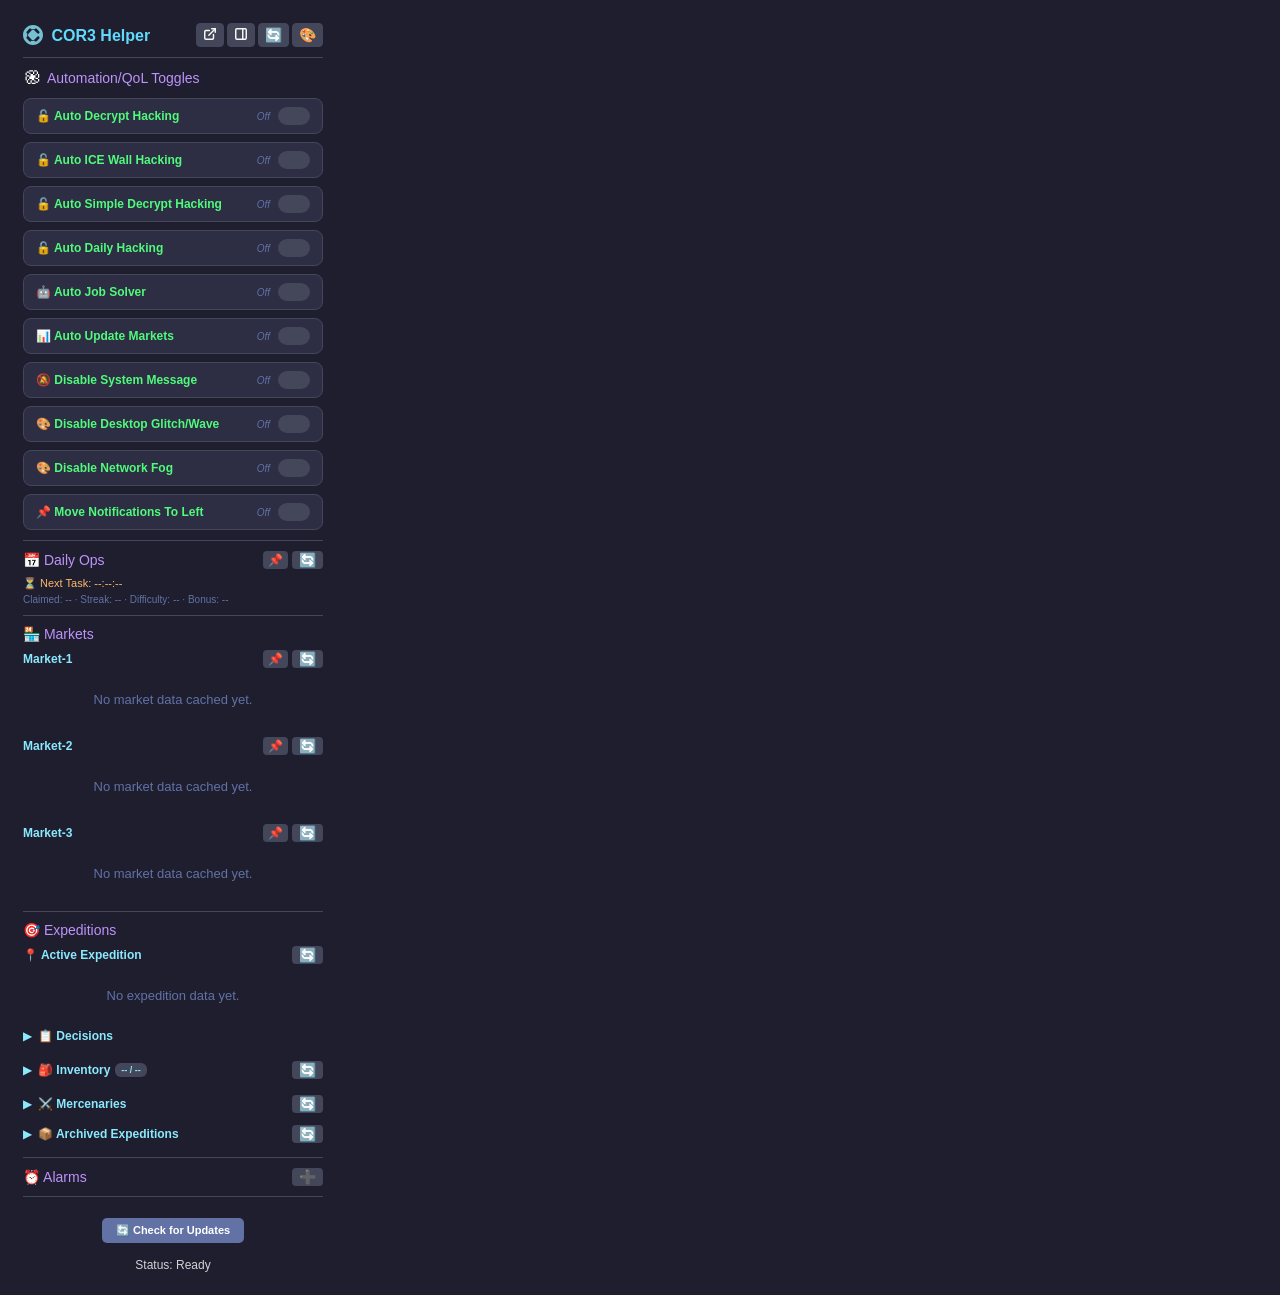
==== popup.html @ b0cc3d76 "Major feature additions, new market support and more" ====
<!DOCTYPE html>
<html>
<head>
    <meta charset="UTF-8">
    <style>
        /* ===== Theme CSS Variables ===== */
        body {
            --bg-primary: #1e1e2f;
            --bg-card: #2d2d44;
            --bg-option: #383a59;
            --border: #44475a;
            --text: #ffffff;
            --text-secondary: #f8f8f2;
            --text-muted: #c0c0c0;
            --text-dim: #6272a4;
            --accent: #61dafb;
            --accent-purple: #bd93f9;
            --accent-cyan: #8be9fd;
            --accent-green: #50fa7b;
            --accent-orange: #ffb86c;
            --accent-yellow: #f1fa8c;
            --accent-red: #ff5555;
            --btn-bg: #6272a4;
            --btn-hover: #7a93d1;
            --btn-small-bg: #44475a;
            --btn-small-hover: #6272a4;
        }

        /* Theme: Abyss — ultra-dark blue-black */
        body.theme-abyss {
            --bg-primary: #0a0e1a;
            --bg-card: #111827;
            --bg-option: #1a2236;
            --border: #1e293b;
            --text: #e2e8f0;
            --text-secondary: #cbd5e1;
            --text-muted: #94a3b8;
            --text-dim: #475569;
            --accent: #38bdf8;
            --accent-purple: #a78bfa;
            --accent-cyan: #67e8f9;
            --accent-green: #34d399;
            --accent-orange: #fb923c;
            --accent-yellow: #fbbf24;
            --accent-red: #f87171;
            --btn-bg: #1e3a5f;
            --btn-hover: #2563eb;
            --btn-small-bg: #1e293b;
            --btn-small-hover: #334155;
        }

        /* Theme: Void — pure black with crimson accents */
        body.theme-void {
            --bg-primary: #000000;
            --bg-card: #0d0d0d;
            --bg-option: #1a1a1a;
            --border: #2a2a2a;
            --text: #e0e0e0;
            --text-secondary: #cccccc;
            --text-muted: #888888;
            --text-dim: #555555;
            --accent: #ff3c3c;
            --accent-purple: #c084fc;
            --accent-cyan: #66d9ef;
            --accent-green: #a6e22e;
            --accent-orange: #fd971f;
            --accent-yellow: #e6db74;
            --accent-red: #f92672;
            --btn-bg: #2a0a0a;
            --btn-hover: #5c1a1a;
            --btn-small-bg: #1a1a1a;
            --btn-small-hover: #333333;
        }

        /* Theme: Nebula — deep purple-black */
        body.theme-nebula {
            --bg-primary: #0d0b14;
            --bg-card: #16121f;
            --bg-option: #1f1a2e;
            --border: #2d2640;
            --text: #e8e0f0;
            --text-secondary: #d4cce0;
            --text-muted: #9e93b0;
            --text-dim: #5e5477;
            --accent: #c084fc;
            --accent-purple: #a855f7;
            --accent-cyan: #7dd3fc;
            --accent-green: #4ade80;
            --accent-orange: #fb923c;
            --accent-yellow: #facc15;
            --accent-red: #fb7185;
            --btn-bg: #2d1b69;
            --btn-hover: #4c1d95;
            --btn-small-bg: #1f1a2e;
            --btn-small-hover: #2d2640;
        }

        /* Theme: Tactical — military dark green-grey */
        body.theme-tactical {
            --bg-primary: #0c0f0a;
            --bg-card: #141a12;
            --bg-option: #1c2419;
            --border: #2a3325;
            --text: #d4ddd0;
            --text-secondary: #bdc8b8;
            --text-muted: #8a9584;
            --text-dim: #556050;
            --accent: #84cc16;
            --accent-purple: #a78bfa;
            --accent-cyan: #5eead4;
            --accent-green: #22c55e;
            --accent-orange: #f59e0b;
            --accent-yellow: #eab308;
            --accent-red: #ef4444;
            --btn-bg: #1a2e1a;
            --btn-hover: #2d4a2d;
            --btn-small-bg: #1c2419;
            --btn-small-hover: #2a3325;
        }

        /* ===== Base Styles (using variables) ===== */
        body {
            width: 300px;
            padding: 15px;
            font-family: 'Segoe UI', Tahoma, Geneva, Verdana, sans-serif;
            background-color: var(--bg-primary);
            color: var(--text);
        }
        /* In popout window or side panel, let the body fill the available space */
        body.mode-popout, body.mode-sidepanel {
            width: auto;
            min-width: 300px;
            max-width: 100vw;
        }
        h3 {
            margin-top: 0;
            text-align: center;
            color: var(--accent);
        }
        .section {
            margin-bottom: 10px;
            border-top: 1px solid var(--border);
            padding-top: 10px;
        }
        .sub-section {
            margin-bottom: 10px;
        }
        .toggles-section {
            margin-bottom: 10px;
            border-top: 1px solid var(--border);
            padding-top: 8px;
        }
        .section-title {
            font-size: 14px;
            margin-bottom: 8px;
            color: var(--accent-purple);
        }
        .alarm-section-title {
            font-size: 14px;
            display: flex;
            align-items: center;
            justify-content: space-between;
            margin-bottom: 8px;
            color: var(--accent-purple);
        }
        .daily-section-symbol {
            display: flex;
            font-size: 20px;
            color: #ffffff;
            margin-bottom: 9px;
        }
        .daily-section-title {
            font-size: 14px;
            display: flex;
            align-items: center;
            justify-content: space-between;
            margin-bottom: 8px;
            color: var(--accent-purple);
        }
        select, input {
            width: 100%;
            padding: 8px;
            margin: 5px 0;
            background: var(--bg-card);
            color: var(--text);
            border: 1px solid var(--text-dim);
            border-radius: 5px;
            box-sizing: border-box;
        }
        input[type="number"] {
            width: 50px;
            padding: 4px 6px;
            margin: 0;
            text-align: center;
            -moz-appearance: textfield;
        }
        input[type="number"]::-webkit-outer-spin-button,
        input[type="number"]::-webkit-inner-spin-button {
            -webkit-appearance: none;
            margin: 0;
        }
        button {
            width: 100%;
            margin: 5px 0;
            padding: 10px;
            border: none;
            border-radius: 5px;
            font-weight: bold;
            cursor: pointer;
            background-color: var(--btn-bg);
            color: var(--text);
            transition: background-color 0.2s;
        }
        button:hover {
            background-color: var(--btn-hover);
        }
        button.danger {
            background-color: var(--accent-red);
        }
        button.danger:hover {
            background-color: var(--accent-red);
            filter: brightness(1.3);
        }
        .switch-row {
            display: flex;
            align-items: center;
            justify-content: space-between;
            margin-bottom: 4px;
        }
        .slider-container {
            display: flex;
            align-items: center;
            gap: 10px;
        }
        input[type="range"] {
            width: 120px;
            padding: 0;
        }
        #status {
            margin-top: 10px;
            font-size: 12px;
            text-align: center;
            opacity: 0.8;
        }

        /* Decisions & Inventory inline sections */
        .decision-card {
            background: var(--bg-card);
            border-radius: 8px;
            padding: 12px;
            margin-bottom: 12px;
            border: 1px solid var(--border);
        }
        .decision-card .merc-info {
            font-size: 11px;
            color: var(--accent-cyan);
            margin-bottom: 6px;
        }
        .decision-card .msg-content {
            font-size: 13px;
            color: var(--text-secondary);
            margin-bottom: 10px;
            line-height: 1.4;
        }
        .decision-card .deadline {
            font-size: 11px;
            color: var(--accent-orange);
            margin-bottom: 8px;
        }
        .option-row {
            display: flex;
            justify-content: space-between;
            align-items: center;
            background: var(--bg-option);
            border-radius: 6px;
            padding: 8px 10px;
            margin-bottom: 6px;
        }
        .option-label {
            font-weight: bold;
            color: var(--accent-yellow);
            font-size: 13px;
            flex: 1;
        }
        .option-stats {
            display: flex;
            gap: 12px;
            font-size: 11px;
        }
        .stat-risk {
            color: var(--accent-red);
        }
        .stat-loot {
            color: var(--accent-green);
        }
        .option-selected {
            border: 1px solid var(--accent-green);
        }
        .option-row.clickable {
            cursor: pointer;
            transition: background 0.15s, border-color 0.15s;
        }
        .option-row.clickable:hover {
            background: var(--btn-small-hover);
            border: 1px solid var(--accent-cyan);
        }
        .option-row.confirming {
            background: rgba(0,200,80,0.25) !important;
            border: 1px solid var(--accent-green) !important;
            cursor: pointer;
        }
        .option-row.confirming .option-label::after {
            content: ' — Click to confirm';
            font-size: 9px;
            color: var(--accent-green);
            font-weight: normal;
        }
        .option-score {
            font-size: 10px;
            color: var(--accent-purple);
            font-weight: bold;
            margin-left: 6px;
            white-space: nowrap;
        }
        .no-decisions {
            text-align: center;
            color: var(--text-dim);
            padding: 20px;
            font-size: 13px;
        }
        .resolved-tag {
            display: inline-block;
            background: var(--accent-green);
            color: var(--bg-primary);
            font-size: 10px;
            font-weight: bold;
            padding: 2px 6px;
            border-radius: 3px;
            margin-left: 6px;
        }
        .pending-tag {
            display: inline-block;
            background: var(--accent-orange);
            color: var(--bg-primary);
            font-size: 10px;
            font-weight: bold;
            padding: 2px 6px;
            border-radius: 3px;
            margin-left: 6px;
        }
        .auto-resolved-tag {
            display: inline-block;
            background: var(--text-dim);
            color: var(--text);
            font-size: 10px;
            font-weight: bold;
            padding: 2px 6px;
            border-radius: 3px;
            margin-left: 6px;
        }
        .decision-modifier-row {
            display: flex;
            align-items: center;
            gap: 6px;
            font-size: 10px;
            color: var(--text-dim);
            margin-bottom: 8px;
            flex-wrap: wrap;
        }
        .decision-modifier-row input[type="number"] {
            width: 42px;
            padding: 2px 4px;
            font-size: 10px;
        }
        .decision-modifier-row label {
            display: flex;
            align-items: center;
            gap: 3px;
        }
        .auto-choose-row {
            display: flex;
            align-items: center;
            justify-content: space-between;
            gap: 6px;
            font-size: 10px;
            color: var(--accent-green);
            margin-bottom: 6px;
        }
        .auto-choose-row input[type="checkbox"] {
            width: auto;
            margin: 0;
            padding: 0;
        }
        .warning-banner {
            background: rgba(255,85,85,0.15);
            border: 1px solid var(--accent-red);
            border-radius: 6px;
            padding: 6px 10px;
            margin-bottom: 6px;
            font-size: 11px;
            color: var(--accent-red);
            text-align: center;
        }
        .version-info-section {
            background: var(--bg-card);
            border-radius: 6px;
            padding: 6px 10px;
            margin-bottom: 6px;
            border: 1px solid var(--border);
            font-size: 10px;
            color: var(--text-dim);
        }
        .version-info-section .version-update {
            color: var(--accent-orange);
            font-weight: bold;
        }

        /* Mercenary cards */
        .merc-card {
            background: var(--bg-card);
            border-radius: 8px;
            padding: 10px;
            margin-bottom: 8px;
            border: 1px solid var(--border);
            display: flex;
            gap: 10px;
            align-items: flex-start;
            cursor: pointer;
            transition: border-color 0.15s;
        }
        .merc-card:hover { border-color: var(--accent-cyan); }
        .merc-card.selected { border: 2px solid var(--accent-green); }
        .merc-card img {
            width: 40px;
            height: 40px;
            border-radius: 50%;
            object-fit: contain;
            background: var(--bg-primary);
            flex-shrink: 0;
        }
        .merc-details { flex: 1; min-width: 0; }
        .merc-name { font-size: 13px; font-weight: bold; color: var(--accent-cyan); margin-bottom: 2px; }
        .merc-info { font-size: 10px; color: var(--text-muted); line-height: 1.5; }
        .merc-status { font-size: 10px; font-weight: bold; padding: 2px 6px; border-radius: 3px; display: inline-block; }
        .merc-status.available { background: var(--accent-green); color: var(--bg-primary); }
        .merc-status.resting { background: var(--accent-orange); color: var(--bg-primary); }
        .merc-status.contracted { background: var(--accent-purple); color: var(--bg-primary); }
        .merc-rest-timer { font-size: 10px; color: var(--accent-orange); margin-left: 6px; }

        /* Archived expedition cards */
        .archived-exp-card {
            background: var(--bg-card);
            border-radius: 8px;
            padding: 10px;
            margin-bottom: 8px;
            border: 1px solid var(--border);
        }
        .archived-exp-header { display: flex; justify-content: space-between; align-items: center; margin-bottom: 4px; }
        .archived-exp-merc { font-size: 12px; font-weight: bold; color: var(--accent-cyan); }
        .outcome-tag { font-size: 10px; font-weight: bold; padding: 2px 6px; border-radius: 3px; }
        .outcome-full { background: var(--accent-green); color: var(--bg-primary); }
        .outcome-partial { background: var(--accent-orange); color: var(--bg-primary); }
        .outcome-fail { background: var(--accent-red); color: var(--bg-primary); }
        .outcome-death { background: #ff0000; color: var(--bg-primary); }
        .archived-exp-info { font-size: 10px; color: var(--text-muted); line-height: 1.5; }
        .container-items { margin-top: 6px; }

        /* Inventory items */
        .space-badge {
            background: var(--border);
            border-radius: 6px;
            padding: 4px 10px;
            font-size: 12px;
            color: var(--accent-cyan);
            font-weight: bold;
        }
        .item-card {
            background: var(--bg-card);
            border-radius: 8px;
            padding: 10px;
            margin-bottom: 8px;
            border: 1px solid var(--border);
            display: flex;
            gap: 10px;
            align-items: flex-start;
        }
        .item-action-row {
            display: flex;
            align-items: center;
            justify-content: space-between;
            margin-top: 4px;
            width: stretch;
        }
        .item-action-row .sell-btn {
            font-size: 10px !important;
            padding: 2px 6px !important;
            background: var(--btn-small-bg);
            border: none;
            color: var(--accent-orange);
            border-radius: 4px;
            cursor: pointer;
            line-height: 1;
        }
        .item-action-row .sell-btn:hover {
            background: var(--btn-small-hover);
        }
        .item-action-row .sell-btn:disabled {
            opacity: 0.4;
            cursor: default;
        }
        .item-action-row .sell-btn.sell-confirm {
            background: rgba(40, 167, 69, 0.8);
            color: #fff;
        }
        .item-action-row .sell-btn.sell-confirm:hover {
            background: rgba(40, 167, 69, 1);
        }
        .item-card img {
            width: 48px;
            height: 48px;
            border-radius: 6px;
            object-fit: contain;
            background: var(--bg-primary);
            flex-shrink: 0;
        }
        .item-details {
            flex: 1;
            min-width: 0;
        }
        .item-name {
            font-size: 13px;
            font-weight: bold;
            color: var(--text-secondary);
            margin-bottom: 4px;
            word-wrap: break-word;
        }
        .item-badges {
            display: flex;
            flex-wrap: wrap;
            gap: 4px;
            margin-bottom: 4px;
        }
        .badge {
            display: inline-block;
            font-size: 9px;
            font-weight: bold;
            padding: 2px 5px;
            border-radius: 3px;
        }
        .badge-craft { background: var(--accent-green); color: var(--bg-primary); }
        .badge-use { background: var(--accent-purple); color: var(--bg-primary); }
        .badge-no { background: var(--border); color: var(--text-dim); }
        .tier-common { border-left: 3px solid #a0a0a0; }
        .tier-rare { border-left: 3px solid var(--accent-cyan); }
        .tier-epic { border-left: 3px solid var(--accent-purple); }
        .tier-legendary { border-left: 3px solid var(--accent-yellow); }
        .tier-quest { border-left: 3px solid var(--accent-orange); }
        .tier-tag {
            display: inline-block;
            font-size: 9px;
            font-weight: bold;
            padding: 2px 5px;
            border-radius: 3px;
        }
        .tier-tag-common { background: #a0a0a0; color: var(--bg-primary); }
        .tier-tag-rare { background: var(--accent-cyan); color: var(--bg-primary); }
        .tier-tag-epic { background: var(--accent-purple); color: var(--bg-primary); }
        .tier-tag-legendary { background: var(--accent-yellow); color: var(--bg-primary); }
        .tier-tag-quest { background: var(--accent-orange); color: var(--bg-primary); }
        .item-price {
            font-size: 11px;
            color: var(--accent-green);
            margin-top: 2px;
            width: stretch;
        }

        /* Inline button row for Back + Refresh */
        .btn-row {
            display: flex;
            gap: 6px;
            margin-bottom: 10px;
        }
        .btn-row button {
            flex: 1;
            padding: 6px 8px;
            font-size: 12px;
            margin: 0;
        }

        /* Section header with inline refresh button */
        .section-header-row {
            display: flex;
            align-items: center;
            justify-content: space-between;
        }
        .section-header-row .section-title {
            margin-bottom: 0;
        }
        .refresh-btn-small {
            background: var(--btn-small-bg) !important;
            border: none;
            color: var(--text-secondary);
            font-size: 14px;
            cursor: pointer;
            border-radius: 4px;
            padding: 2px 7px !important;
            width: auto !important;
            margin: 0 !important;
            line-height: 1;
        }
        .refresh-btn-small:hover {
            background: var(--btn-small-hover) !important;
        }

        /* Auto Decrypt Hacking toggle */
        .auto-decrypt-row {
            display: flex;
            align-items: center;
            justify-content: space-between;
            background: var(--bg-card);
            border-radius: 8px;
            padding: 8px 12px;
            margin-bottom: 8px;
            border: 1px solid var(--border);
            font-size: 12px;
        }
        .auto-decrypt-row .decrypt-label {
            color: var(--accent-green);
            font-weight: bold;
            display: flex;
            align-items: center;
            gap: 6px;
        }
        .auto-decrypt-row .decrypt-status {
            font-size: 10px;
            color: var(--text-dim);
            font-style: italic;
        }

        /* Daily Ops */
        .daily-timer-box {
            background: var(--bg-card);
            border-radius: 8px;
            padding: 10px;
            margin-bottom: 8px;
            text-align: center;
            border: 1px solid var(--border);
        }
        .daily-timer-value {
            font-size: 22px;
            font-weight: bold;
            font-family: 'Courier New', monospace;
            color: var(--text-secondary);
        }

        /* Expandable section */
        .expandable-header {
            display: flex;
            align-items: center;
            cursor: pointer;
            user-select: none;
            gap: 6px;
            padding: 6px 0;
        }
        .expandable-header .expand-arrow {
            font-size: 12px;
            transition: transform 0.2s;
            color: var(--accent-yellow);
        }
        .expandable-header.open .expand-arrow {
            transform: rotate(90deg);
        }
        .expandable-header .expand-arrow-sub {
            font-size: 12px;
            transition: transform 0.2s;
            color: var(--accent-cyan);
        }
        .expandable-header.open .expand-arrow-sub {
            transform: rotate(90deg);
        }
        .expandable-header .expand-label {
            font-size: 12px;
            color: var(--accent-yellow);
        }
        .expandable-body {
            display: none;
            padding-left: 4px;
        }
        .expandable-body.open {
            display: block;
        }
        .detail-row {
            font-size: 11px;
            color: var(--text-muted);
            padding: 2px 0;
        }
        .detail-row span.label {
            color: var(--text-dim);
        }

        /* Market section */
        .market-rep-bar {
            background: var(--border);
            border-radius: 4px;
            height: 8px;
            margin: 4px 0 8px 0;
            overflow: hidden;
            clear: both;
        }
        .market-rep-fill {
            background: var(--accent-purple);
            height: 100%;
            border-radius: 4px;
        }
        .market-category-title {
            font-size: 12px;
            color: var(--accent-purple);
            margin: 8px 0 4px 0;
            font-weight: bold;
        }
        .market-item-card {
            background: var(--bg-card);
            border-radius: 8px;
            padding: 8px;
            margin-bottom: 6px;
            border: 1px solid var(--border);
            display: flex;
            gap: 8px;
            align-items: flex-start;
        }
        .market-item-card img {
            width: 40px;
            height: 40px;
            border-radius: 6px;
            object-fit: contain;
            background: var(--bg-primary);
            flex-shrink: 0;
        }
        .market-item-info {
            flex: 1;
            min-width: 0;
        }
        .market-item-name {
            font-size: 12px;
            font-weight: bold;
            color: var(--text-secondary);
        }
        .market-item-price {
            font-size: 11px;
            color: var(--accent-green);
        }
        .market-item-bought {
            font-size: 10px;
            font-weight: bold;
            color: var(--accent-red);
            margin-left: 6px;
        }

        /* Market sub-header with inline refresh */
        .market-sub-header {
            display: flex;
            align-items: center;
            justify-content: space-between;
            margin-bottom: 4px;
        }
        .market-sub-label {
            font-size: 12px;
            color: var(--accent-cyan);
            font-weight: bold;
            display: flex;
            align-items: center;
            gap: 5px;
        }
        .faction-icon {
            width: 35px;
            height: 35px;
            border-radius: 3px;
            float: right;
            margin-left: 10px;
        }

        /* Alarm settings */
        .alarm-row {
            display: flex;
            align-items: center;
            gap: 6px;
            font-size: 12px;
            margin-bottom: 4px;
        }
        .alarm-row select {
            width: auto;
            flex: 1;
            padding: 4px 6px;
            margin: 0;
            font-size: 11px;
        }
        .threshold-row {
            display: flex;
            align-items: center;
            gap: 4px;
            font-size: 12px;
            margin-bottom: 6px;
        }
        .threshold-row span.th-label {
            color: var(--text-muted);
        }

        /* Alarm cards */
        .alarm-card {
            background: var(--section-bg);
            border: 1px solid var(--border);
            border-radius: 6px;
            padding: 6px 8px;
            margin-bottom: 6px;
            display: flex;
            align-items: center;
            gap: 8px;
            font-size: 11px;
        }
        .alarm-card.alarm-off {
            opacity: 0.5;
        }
        .alarm-card .alarm-info {
            flex: 1;
            min-width: 0;
        }
        .alarm-card .alarm-name {
            font-weight: bold;
            font-size: 11px;
            white-space: nowrap;
            overflow: hidden;
            text-overflow: ellipsis;
        }
        .alarm-card .alarm-detail {
            font-size: 10px;
            color: var(--text-dim);
        }
        .alarm-card .alarm-actions {
            display: flex;
            gap: 4px;
            align-items: center;
            flex-shrink: 0;
        }
        .alarm-card .alarm-actions button {
            background: none;
            border: none;
            cursor: pointer;
            font-size: 12px;
            padding: 2px;
            color: var(--text-primary);
        }
        .alarm-card .alarm-actions button:hover {
            opacity: 0.7;
        }
        .alarm-toggle-switch {
            position: relative;
            width: 32px;
            height: 18px;
            flex-shrink: 0;
        }
        .alarm-toggle-switch input {
            opacity: 0;
            width: 0;
            height: 0;
        }
        .alarm-toggle-switch .slider-track {
            position: absolute;
            cursor: pointer;
            top: 0; left: 0; right: 0; bottom: 0;
            background-color: var(--border);
            border-radius: 18px;
            transition: 0.2s;
        }
        .alarm-toggle-switch .slider-track:before {
            position: absolute;
            content: "";
            height: 14px;
            width: 14px;
            left: 2px;
            bottom: 2px;
            background-color: var(--text-primary);
            border-radius: 50%;
            transition: 0.2s;
        }
        .alarm-toggle-switch input:checked + .slider-track {
            background-color: var(--accent-green);
        }
        .alarm-toggle-switch input:checked + .slider-track:before {
            transform: translateX(14px);
        }
        .alarm-form {
            background: var(--section-bg);
            border: 1px solid var(--accent-purple);
            border-radius: 6px;
            padding: 8px;
            margin-top: 6px;
        }
        .alarm-form-title {
            font-size: 11px;
            font-weight: bold;
            color: var(--accent-purple);
            margin-bottom: 6px;
        }
        .no-alarms {
            font-size: 11px;
            color: var(--text-dim);
            text-align: center;
            padding: 8px 0;
        }

        /* Pin button */
        .pin-btn {
            font-size: 12px !important;
            padding: 2px 5px !important;
        }
        .pin-btn.pinned {
            background: var(--accent-purple) !important;
            color: var(--bg-primary) !important;
        }

        /* Pinned Timers */
        .pinned-timer-row {
            display: flex;
            align-items: center;
            justify-content: space-between;
            background: var(--bg-card);
            border-radius: 6px;
            padding: 6px 10px;
            margin-bottom: 4px;
            border: 1px solid var(--border);
            font-size: 11px;
        }
        .pinned-timer-symbol-daily {
            color: var(--accent-cyan);
            font-weight: bold;
            flex: 1;
            min-width: 0;
            overflow: hidden;
            text-overflow: ellipsis;
            white-space: nowrap;
            margin-right: 2px;
        }
        .pinned-timer-symbol-core {
            color: var(--accent-cyan);
            font-weight: bold;
            flex: 1;
            min-width: 0;
            overflow: hidden;
            text-overflow: ellipsis;
            white-space: nowrap;
            margin-right: 2px;
        }
        .pinned-timer-symbol-dark {
            color: var(--accent-cyan);
            font-weight: bold;
            flex: 1;
            min-width: 0;
            overflow: hidden;
            text-overflow: ellipsis;
            text-overflow: ellipsis;
            white-space: nowrap;
        }
        .pinned-timer-symbol-soyuz {
            color: #c33b3b;
            font-weight: bold;
            flex: 1;
            min-width: 0;
            overflow: hidden;
            text-overflow: ellipsis;
            white-space: nowrap;
            margin-left: 3px;
            margin-right: 3px;
        }
        .pinned-timer-label {
            color: var(--accent-cyan);
            font-weight: bold;
            flex: 1;
            min-width: 0;
            overflow: hidden;
            text-overflow: ellipsis;
            white-space: nowrap;
        }
        .pinned-timer-value {
            color: var(--accent-orange);
            font-family: 'Courier New', monospace;
            font-weight: bold;
            margin-left: 8px;
            white-space: nowrap;
        }
        .pinned-auto-refresh {
            display: flex;
            align-items: center;
            gap: 3px;
            margin-left: 8px;
            font-size: 10px;
            color: var(--accent-green);
            white-space: nowrap;
        }
        .pinned-auto-refresh input[type="checkbox"] {
            width: auto;
            margin: 0;
            padding: 0;
        }

        /* Theme selector */
        .header-row {
            display: flex;
            align-items: baseline;
            justify-content: space-between;
            margin-bottom: 10px;
            position: relative;
        }
        .header-row h3 {
            margin: 0;
            font-size: medium;
        }
        .header-btns {
            display: flex;
            gap: 3px;
            flex-shrink: 0;
        }
        .header-icon-btn {
            background: var(--btn-small-bg) !important;
            border: 1px solid var(--border);
            color: var(--text-secondary);
            font-size: 14px;
            cursor: pointer;
            border-radius: 4px;
            padding: 3px 6px !important;
            width: auto !important;
            margin: 0 !important;
            line-height: 1;
        }
        .header-icon-btn:hover {
            background: var(--btn-small-hover) !important;
        }
        .header-icon-btn.spinning {
            animation: spin 1s linear infinite;
        }
        @keyframes spin {
            from { transform: rotate(0deg); }
            to { transform: rotate(360deg); }
        }
        .last-updated {
            font-size: 9px;
            color: var(--text-dim);
            margin-bottom: 4px;
            font-style: italic;
        }
        .theme-dropdown {
            display: none;
            position: absolute;
            right: 0;
            top: 100%;
            background: var(--bg-card);
            border: 1px solid var(--border);
            border-radius: 6px;
            z-index: 100;
            min-width: 130px;
            box-shadow: 0 4px 12px rgba(0,0,0,0.5);
            overflow: hidden;
        }
        .theme-dropdown.open {
            display: block;
        }
        .theme-option {
            display: flex;
            align-items: center;
            gap: 8px;
            padding: 8px 12px;
            cursor: pointer;
            font-size: 12px;
            color: var(--text-muted);
            transition: background 0.15s;
        }
        .theme-option:hover {
            background: var(--bg-option);
            color: var(--text);
        }
        .theme-option.active {
            color: var(--accent);
            font-weight: bold;
        }
        .theme-swatch {
            width: 12px;
            height: 12px;
            border-radius: 3px;
            border: 1px solid var(--border);
            flex-shrink: 0;
        }

        /* Expedition info card */
        .step-icon { margin-right: 4px; }
        /* Mercenary cards */
        .merc-card { background: var(--bg-card); border-radius: 8px; padding: 8px 10px; margin-bottom: 6px; border: 1px solid var(--border); cursor: pointer; transition: border-color 0.2s; display: flex; gap: 10px; align-items: flex-start; }
        .merc-card:hover { border-color: var(--accent-cyan); }
        .merc-card.selected { border-color: var(--accent-green); box-shadow: 0 0 6px rgba(0,255,120,0.2); }
        .merc-avatar { width: 40px; height: 40px; border-radius: 50%; object-fit: contain; background: var(--bg-primary); flex-shrink: 0; }
        .merc-name { font-size: 12px; font-weight: bold; color: var(--accent-cyan); margin-bottom: 2px; }
        .merc-status { font-size: 9px; padding: 2px 6px; border-radius: 3px; font-weight: bold; }
        .merc-status.available { background: var(--accent-green); color: var(--bg-primary); }
        .merc-status.resting { background: var(--accent-orange); color: var(--bg-primary); }
        .merc-status.contracted { background: var(--accent-cyan); color: var(--bg-primary); }
        .merc-rest-timer { font-size: 10px; color: var(--accent-orange); margin-left: 6px; }
        .merc-info { font-size: 10px; color: var(--text-muted); }
        /* Archived expedition cards */
        .archived-exp-card { background: var(--bg-card); border-radius: 8px; padding: 8px 10px; margin-bottom: 6px; border: 1px solid var(--border); }
        .archived-exp-header { display: flex; align-items: center; justify-content: space-between; margin-bottom: 4px; }
        .archived-exp-merc { font-size: 12px; font-weight: bold; color: var(--accent-cyan); }
        .outcome-tag { font-size: 9px; padding: 2px 6px; border-radius: 3px; font-weight: bold; }
        .outcome-full { background: var(--accent-green); color: var(--bg-primary); }
        .outcome-partial { background: var(--accent-orange); color: var(--bg-primary); }
        .outcome-fail { background: var(--accent-red); color: var(--bg-primary); }
        .outcome-death { background: #ff0000; color: var(--bg-primary); }
        .archived-exp-info { font-size: 10px; color: var(--text-muted); margin-bottom: 4px; }
        .expedition-card {
            background: var(--bg-card);
            border-radius: 8px;
            padding: 10px;
            margin-bottom: 6px;
            border: 1px solid var(--border);
        }
        .expedition-card .exp-header {
            display: flex;
            align-items: center;
            justify-content: space-between;
            margin-bottom: 4px;
        }
        .expedition-card .exp-title {
            font-size: 12px;
            font-weight: bold;
            color: var(--accent-cyan);
        }
        .expedition-card .exp-status {
            font-size: 10px;
            font-weight: bold;
            padding: 2px 6px;
            border-radius: 3px;
            background: var(--accent-green);
            color: var(--bg-primary);
        }
        .expedition-card .exp-status.running {
            background: var(--accent-orange);
        }
        .expedition-card .exp-timer-row {
            display: flex;
            align-items: center;
            justify-content: space-between;
            margin-top: 4px;
        }

        /* System Message Notifications Toggle */
        .system-message-toggle {
            position: relative;
            display: inline-block;
            width: 40px;
            height: 20px;
        }
        .system-message-toggle input {
            opacity: 0;
            width: 0;
            height: 0;
        }
        .system-message-toggle .slider {
            position: absolute;
            cursor: pointer;
            top: 0;
            left: 0;
            right: 0;
            bottom: 0;
            background-color: var(--border);
            border-radius: 20px;
            transition: 0.2s;
        }
        .system-message-toggle .slider:before {
            position: absolute;
            content: "";
            height: 16px;
            width: 16px;
            left: 2px;
            bottom: 2px;
            background-color: var(--text);
            border-radius: 50%;
            transition: 0.2s;
        }
        .system-message-toggle input:checked + .slider {
            background-color: var(--accent-green);
        }
        .system-message-toggle input:checked + .slider:before {
            transform: translateX(20px);
        }

        /* Auto Job Solver */
        .auto-jobs-section {
            background: var(--bg-section);
            border: 1px solid var(--border);
            border-radius: 8px;
            padding: 10px;
            margin-bottom: 8px;
        }
        .auto-jobs-section .section-title {
            display: flex;
            align-items: center;
            justify-content: space-between;
            margin-bottom: 8px;
        }
        .auto-jobs-tabs {
            display: flex;
            gap: 0;
            margin-bottom: 2px;
            border-bottom: 1px solid var(--border);
        }
        .auto-jobs-tab {
            flex: 1;
            padding: 6px 10px;
            font-size: 11px;
            font-weight: bold;
            color: var(--text-muted);
            background: transparent;
            border: none;
            border-bottom: 2px solid transparent;
            cursor: pointer;
            text-align: center;
            transition: color 0.2s, border-color 0.2s;
        }
        .auto-jobs-tab:hover {
            color: var(--text);
        }
        .auto-jobs-tab.active {
            color: var(--accent-cyan);
            border-bottom-color: var(--accent-cyan);
        }
        .auto-jobs-tab-content {
            display: none;
        }
        .auto-jobs-tab-content.active {
            display: block;
        }
        .auto-jobs-type-row {
            display: flex;
            align-items: center;
            gap: 6px;
            padding: 4px 0;
            font-size: 11px;
            color: var(--text-secondary);
        }
        .auto-jobs-type-row input[type="checkbox"] {
            accent-color: var(--accent-cyan);
            cursor: pointer;
            width: 14px;
            height: 14px;
            flex-shrink: 0;
            margin-left: auto;
        }
        .auto-jobs-type-row input[type="checkbox"]:disabled {
            cursor: not-allowed;
            opacity: 0.4;
        }
        .auto-jobs-type-row .job-type-label {
            flex: 1;
        }
        .auto-jobs-type-row .job-type-count {
            font-size: 10px;
            color: var(--text-dim);
            flex-shrink: 0;
        }
        .auto-jobs-type-row .unsupported-tooltip {
            font-size: 9px;
            color: var(--accent-orange);
            font-style: italic;
        }
        .auto-jobs-select-all {
            display: flex;
            align-items: center;
            gap: 6px;
            padding: 4px 0;
            margin-bottom: 4px;
            font-size: 10px;
            color: var(--text-muted);
            border-top: 1px solid var(--border);
        }
        .auto-jobs-select-all .job-type-label {
            flex: 1;
        }
        .auto-jobs-select-all .job-type-count {
            font-size: 10px;
            color: var(--text-dim);
            flex-shrink: 0;
        }
        .auto-jobs-select-all input[type="checkbox"] {
            accent-color: var(--accent-cyan);
            width: 14px;
            height: 14px;
            flex-shrink: 0;
            margin-left: auto;
        }
        .auto-jobs-btn-start {
            display: block;
            width: 100%;
            padding: 10px;
            margin-top: 8px;
            font-size: 13px;
            font-weight: bold;
            border: none;
            border-radius: 6px;
            cursor: pointer;
            transition: background 0.2s, transform 0.1s;
            text-align: center;
        }
        .auto-jobs-btn-start.start {
            background: #22c55e;
            color: #000;
        }
        .auto-jobs-btn-start.start:hover {
            background: #16a34a;
        }
        .auto-jobs-btn-start.stop {
            background: #ef4444;
            color: #fff;
        }
        .auto-jobs-btn-start.stop:hover {
            background: #dc2626;
        }
        .auto-jobs-btn-start:active {
            transform: scale(0.98);
        }
        /* Debug Console */
        .debug-console {
            margin-top: 8px;
            border: 1px solid var(--border);
            border-radius: 6px;
            overflow: hidden;
        }
        .debug-console-tabs {
            display: flex;
            border-bottom: 1px solid var(--border);
        }
        .debug-console-tab {
            flex: 1;
            padding: 5px 8px;
            font-size: 10px;
            font-weight: bold;
            color: var(--text-muted);
            background: var(--bg-card);
            border: none;
            cursor: pointer;
            text-align: center;
            transition: color 0.2s, background 0.2s;
        }
        .debug-console-tab.active {
            color: var(--accent-cyan);
            background: var(--bg-primary);
        }
        .debug-console-body {
            display: none;
            max-height: 200px;
            overflow-y: auto;
            background: var(--bg-primary);
            padding: 6px 8px;
            font-size: 10px;
            font-family: monospace;
        }
        .debug-console-body::-webkit-scrollbar {
            width: 6px;
        }
        .debug-console-body::-webkit-scrollbar-track {
            background: var(--bg-primary);
            border-radius: 3px;
        }
        .debug-console-body::-webkit-scrollbar-thumb {
            background: var(--border);
            border-radius: 3px;
        }
        .debug-console-body::-webkit-scrollbar-thumb:hover {
            background: var(--text-dim);
        }
        .debug-console-body.active {
            display: block;
        }
        .debug-job-row {
            display: flex;
            align-items: center;
            gap: 6px;
            padding: 3px 0;
            border-bottom: 1px solid var(--border);
        }
        .debug-job-row:last-child {
            border-bottom: none;
        }
        .debug-job-status {
            font-size: 9px;
            padding: 1px 5px;
            border-radius: 3px;
            font-weight: bold;
            white-space: nowrap;
        }
        .auto-jobs-reset-timer {
            font-size: 11px;
            color: var(--accent-orange);
            margin-bottom: 6px;
            padding: 2px 0;
        }
        .debug-job-status.open { background: var(--border); color: var(--text-muted); }
        .debug-job-status.in-progress { background: var(--accent-purple); color: var(--bg-primary); }
        .debug-job-status.pending { background: var(--accent-yellow); color: var(--bg-primary); }
        .debug-job-status.running { background: var(--accent-cyan); color: var(--bg-primary); }
        .debug-job-status.done { background: var(--accent-green); color: var(--bg-primary); }
        .debug-job-status.failed { background: var(--accent-red); color: #fff; }
        .debug-job-status.skipped { background: var(--accent-orange); color: var(--bg-primary); }
        .debug-job-status.bugged { background: var(--accent-orange); color: var(--bg-primary); }
        .debug-log-row {
            padding: 2px 0;
            color: var(--text-dim);
            word-break: break-word;
        }
        .debug-log-row .log-time {
            color: var(--text-muted);
            margin-right: 4px;
        }
        .debug-log-row.log-error {
            color: var(--accent-red);
        }
        .debug-log-row.log-success {
            color: var(--accent-green);
        }
        .debug-log-row.log-warn {
            color: var(--accent-orange);
        }
        .debug-market-group {
            margin-bottom: 6px;
        }
        .debug-market-group-title {
            font-size: 10px;
            font-weight: bold;
            color: var(--accent-cyan);
            margin-bottom: 2px;
        }
        .auto-jobs-no-jobs {
            font-size: 10px;
            color: var(--text-dim);
            padding: 8px 0;
            text-align: center;
        }
    </style>
</head>
<body>
<!-- Main View -->
<div id="mainView">
    <div class="header-row">
        <h3><svg width="20" height="20" viewBox="0 0 150 150" fill="none" xmlns="http://www.w3.org/2000/svg" style="vertical-align:bottom;margin-right:4px;"><path d="M75 0C33.5752 0 0 33.5752 0 75C0 116.425 33.5752 150 75 150C116.425 150 150 116.425 150 75C150 33.5752 116.425 0 75 0ZM40.7212 84.9165L65.6992 109.894C67.3483 111.544 69.5251 112.445 71.8338 112.445H78.1882C80.5189 112.445 82.6957 111.544 84.3228 109.894L106.882 87.3351C108.641 85.5761 110.994 84.5866 113.5 84.5866C116.007 84.5866 118.338 85.5541 120.119 87.3351L121.68 88.8962C123.439 90.6552 124.428 93.0079 124.428 95.5145C124.428 98.0211 123.461 100.352 121.68 102.133L102.704 121.108C100.88 122.933 98.4828 123.835 96.0862 123.835C93.6895 123.835 91.2929 122.933 89.4679 121.108L89.314 120.954C87.6649 119.305 85.4881 118.404 83.1794 118.404H66.7546C64.4239 118.404 62.2471 119.305 60.6201 120.954L60.4881 121.086C56.8382 124.736 50.9235 124.736 47.2735 121.086L28.2982 102.111C26.5391 100.352 25.5497 97.9991 25.5497 95.4925C25.5497 92.9859 26.5171 90.6552 28.2982 88.8742L29.6614 87.511C31.3105 85.8619 32.212 83.6851 32.212 81.3764V68.6895C32.212 66.3588 31.3105 64.1821 29.6614 62.555L28.2982 61.1917C26.5391 59.4327 25.5497 57.08 25.5497 54.5734C25.5497 52.0668 26.5171 49.7362 28.2982 47.9552L47.2735 28.9798C50.9235 25.3298 56.8382 25.3298 60.4881 28.9798L60.6201 29.1117C62.2691 30.7608 64.4459 31.6623 66.7546 31.6623H83.1794C85.5101 31.6623 87.6869 30.7608 89.314 29.1117L89.4679 28.9578C93.1178 25.3078 99.0325 25.3078 102.682 28.9578L121.658 47.9332C123.417 49.6922 124.406 52.0449 124.406 54.5515C124.406 57.0581 123.439 59.3887 121.658 61.1698L120.097 62.7309C118.338 64.4899 115.985 65.4793 113.478 65.4793C110.972 65.4793 108.641 64.5119 106.86 62.7309L84.3448 40.1715C82.6957 38.5224 80.5189 37.6209 78.2102 37.6209H71.8558C69.5251 37.6209 67.3483 38.5224 65.7212 40.1715L40.7212 65.1495C39.0721 66.7986 38.1706 68.9754 38.1706 71.2841V78.7819C38.1706 81.0906 39.0721 83.2894 40.7212 84.9165Z" fill="#76C1D1"/></svg> COR3 Helper</h3>
        <div class="header-btns">
            <button class="header-icon-btn" id="popOutBtn" title="Open in separate window"><svg xmlns="http://www.w3.org/2000/svg" width="14" height="14" viewBox="0 0 24 24" fill="none" stroke="currentColor" stroke-width="2.5" stroke-linecap="round" stroke-linejoin="round"><path d="M18 13v6a2 2 0 0 1-2 2H5a2 2 0 0 1-2-2V8a2 2 0 0 1 2-2h6"/><polyline points="15 3 21 3 21 9"/><line x1="10" y1="14" x2="21" y2="3"/></svg></button>
            <button class="header-icon-btn" id="sidePanelBtn" title="Open as side panel"><svg xmlns="http://www.w3.org/2000/svg" width="14" height="14" viewBox="0 0 24 24" fill="none" stroke="currentColor" stroke-width="2.5" stroke-linecap="round" stroke-linejoin="round"><rect x="3" y="3" width="18" height="18" rx="2" ry="2"/><line x1="15" y1="3" x2="15" y2="21"/></svg></button>
            <button class="header-icon-btn" id="refreshAllBtn" title="Refresh all data">🔄</button>
            <button class="header-icon-btn" id="themeToggleBtn" title="Change theme">🎨</button>
        </div>
        <div class="theme-dropdown" id="themeDropdown">
            <div class="theme-option active" data-theme="default"><span class="theme-swatch" style="background:#1e1e2f;"></span> Default</div>
            <div class="theme-option" data-theme="abyss"><span class="theme-swatch" style="background:#0a0e1a;"></span> Abyss</div>
            <div class="theme-option" data-theme="void"><span class="theme-swatch" style="background:#000000;"></span> Void</div>
            <div class="theme-option" data-theme="nebula"><span class="theme-swatch" style="background:#0d0b14;"></span> Nebula</div>
            <div class="theme-option" data-theme="tactical"><span class="theme-swatch" style="background:#0c0f0a;"></span> Tactical</div>
        </div>
    </div>

    <!-- Pinned Timers -->
    <div class="section" id="pinnedTimersSection" style="display:none;">
        <div class="section-title">📌 Pinned Timers</div>
        <div id="pinnedTimersContainer"></div>
    </div>

    <!-- Toggles -->
    <div class="toggles-section">
        <div style="display: flex; gap: 4px;">
            <span class="daily-section-symbol">֎</span>
            <span class="daily-section-title">Automation/QoL Toggles</span>
        </div>
        <!-- Auto Decrypt Hacking -->
        <div class="auto-decrypt-row">
            <span class="decrypt-label">&#x1F513; Auto Decrypt Hacking</span>
            <div style="display:flex;align-items:center;gap:8px;">
                <span class="decrypt-status" id="decryptStatus">Off</span>
                <label class="alarm-toggle-switch">
                    <input type="checkbox" id="autoDecryptToggle">
                    <span class="slider-track"></span>
                </label>
            </div>
        </div>
        <div id="dailyHackInfo" style="display:none;font-size:10px;color:var(--accent-cyan);margin-top:6px;"></div>
        <!-- Auto ICE Wall Hacking -->
        <div class="auto-decrypt-row" style="margin-top:8px;">
            <span class="decrypt-label">&#x1F513; Auto ICE Wall Hacking</span>
            <div style="display:flex;align-items:center;gap:8px;">
                <span class="decrypt-status" id="iceWallStatus">Off</span>
                <label class="alarm-toggle-switch">
                    <input type="checkbox" id="autoIceWallToggle">
                    <span class="slider-track"></span>
                </label>
            </div>
        </div>
        <div id="iceWallSolverStatusLine" style="display:none;font-size:10px;color:var(--text-dim);margin-top:2px;margin-left:2px;"></div>
        <!-- Auto Simple Decrypt Hacking -->
        <div class="auto-decrypt-row" style="margin-top:8px;">
            <span class="decrypt-label">&#x1F513; Auto Simple Decrypt Hacking</span>
            <div style="display:flex;align-items:center;gap:8px;">
                <span class="decrypt-status" id="simpleDecryptStatus">Off</span>
                <label class="alarm-toggle-switch">
                    <input type="checkbox" id="autoSimpleDecryptToggle">
                    <span class="slider-track"></span>
                </label>
            </div>
        </div>
        <div id="simpleDecryptSolverStatusLine" style="display:none;font-size:10px;color:var(--text-dim);margin-top:2px;margin-left:2px;"></div>
        <!-- Auto Daily Hacking -->
        <div class="auto-decrypt-row" style="margin-top:8px;">
            <span class="decrypt-label">&#x1F513; Auto Daily Hacking</span>
            <div style="display:flex;align-items:center;gap:8px;">
                <span class="decrypt-status" id="dailyHackStatus">Off</span>
                <label class="alarm-toggle-switch">
                    <input type="checkbox" id="autoDailyHackToggle">
                    <span class="slider-track"></span>
                </label>
            </div>
        </div>
        <div id="dailyHackLog" style="display:none;font-size:10px;margin-top:6px;padding:6px 8px;background:var(--bg-card);border-radius:6px;border:1px solid var(--border);color:var(--accent-cyan);"></div>
        <!-- Auto Job Solver Toggle -->
        <div class="auto-decrypt-row" style="margin-top:8px;">
            <span class="decrypt-label">🤖 Auto Job Solver</span>
            <div style="display:flex;align-items:center;gap:8px;">
                <span class="decrypt-status" id="autoJobSolverStatus">Off</span>
                <label class="alarm-toggle-switch">
                    <input type="checkbox" id="autoJobSolverToggle">
                    <span class="slider-track"></span>
                </label>
            </div>
        </div>
        <!-- Auto Update Markets -->
        <div class="auto-decrypt-row" style="margin-top:8px;">
            <span class="decrypt-label">📊 Auto Update Markets</span>
            <div style="display:flex;align-items:center;gap:8px;">
                <span class="decrypt-status" id="autoUpdateMarketsStatus">Off</span>
                <label class="alarm-toggle-switch">
                    <input type="checkbox" id="autoUpdateMarketsToggle">
                    <span class="slider-track"></span>
                </label>
            </div>
        </div>
        <!-- System Message Notifications -->
        <div class="auto-decrypt-row" style="margin-top:8px;">
            <span class="decrypt-label">🔕 Disable System Message</span>
            <div style="display:flex;align-items:center;gap:8px;">
                <span class="decrypt-status" id="systemMessageStatus">Off</span>
                <label class="alarm-toggle-switch">
                    <input type="checkbox" id="disableSystemMessagesToggle">
                    <span class="slider-track"></span>
                </label>
            </div>
        </div>
        <!-- Background Elements Toggle -->
        <div class="auto-decrypt-row" style="margin-top:8px;">
            <span class="decrypt-label">🎨 Disable Desktop Glitch/Wave</span>
            <div style="display:flex;align-items:center;gap:8px;">
                <span class="decrypt-status" id="backgroundStatus">Off</span>
                <label class="alarm-toggle-switch">
                    <input type="checkbox" id="disableBackgroundToggle">
                    <span class="slider-track"></span>
                </label>
            </div>
        </div>
        <!-- Network Fog Toggle -->
        <div class="auto-decrypt-row" style="margin-top:8px;">
            <span class="decrypt-label">🎨 Disable Network Fog</span>
            <div style="display:flex;align-items:center;gap:8px;">
                <span class="decrypt-status" id="networkFogStatus">Off</span>
                <label class="alarm-toggle-switch">
                    <input type="checkbox" id="disableNetworkFogToggle">
                    <span class="slider-track"></span>
                </label>
            </div>
        </div>
        <!-- Move Notifications to Left -->
        <div class="auto-decrypt-row" style="margin-top:8px;">
            <span class="decrypt-label">📌 Move Notifications To Left</span>
            <div style="display:flex;align-items:center;gap:8px;">
                <span class="decrypt-status" id="moveNotificationsStatus">Off</span>
                <label class="alarm-toggle-switch">
                    <input type="checkbox" id="moveNotificationsToggle">
                    <span class="slider-track"></span>
                </label>
            </div>
        </div>
    </div>

    <!-- Auto Job Solver Section -->
    <div class="auto-jobs-section" id="autoJobSolverSection" style="display:none;">
        <div class="section-title">
            <span>🤖 Auto Job Solver</span>
            <button id="refreshAutoJobsBtn" class="refresh-btn-small" title="Refresh job data">🔄</button>
        </div>
        <!-- Market Tabs -->
        <div class="auto-jobs-tabs">
            <button class="auto-jobs-tab active" data-market="home" id="autoJobsTabHome">🏠 HOME</button>
            <button class="auto-jobs-tab" data-market="dark" id="autoJobsTabDark">🌑 D4RK</button>
            <button class="auto-jobs-tab" data-market="soyuz" id="autoJobsTabSoyuz"><span style="color:#c33b3b;">☭</span> SOYUZ</button>
        </div>
        <!-- HOME market jobs -->
        <div class="auto-jobs-tab-content active" id="autoJobsContentHome">
            <div class="auto-jobs-no-jobs">Loading job data...</div>
        </div>
        <!-- D4RK market jobs -->
        <div class="auto-jobs-tab-content" id="autoJobsContentDark">
            <div class="auto-jobs-no-jobs">Loading job data...</div>
        </div>
        <!-- SOYUZ market jobs -->
        <div class="auto-jobs-tab-content" id="autoJobsContentSoyuz">
            <div class="auto-jobs-no-jobs">Loading job data...</div>
        </div>
        <!-- Start/Stop Button -->
        <button class="auto-jobs-btn-start start" id="autoJobsStartBtn">▶ Start Auto Jobs</button>
        <!-- Auto Finish All Jobs Toggle -->
        <div class="auto-decrypt-row" style="margin-top:8px;">
            <span class="decrypt-label" style="font-size:10px;">🔄 Auto Finish All Jobs</span>
            <label class="alarm-toggle-switch">
                <input type="checkbox" id="autoFinishAllJobsToggle">
                <span class="slider-track"></span>
            </label>
        </div>
        <!-- Auto Clear Generated IPs Toggle -->
        <div class="auto-decrypt-row" style="margin-top:4px;">
            <span class="decrypt-label" style="font-size:10px;">🧹 Auto Clear Generated IPs</span>
            <label class="alarm-toggle-switch">
                <input type="checkbox" id="autoClearIpsToggle">
                <span class="slider-track"></span>
            </label>
        </div>
        <!-- Debug Console Toggle -->
        <div class="auto-decrypt-row" style="margin-top:4px;">
            <span class="decrypt-label" style="font-size:10px;">🖥️ Debug Console</span>
            <label class="alarm-toggle-switch">
                <input type="checkbox" id="autoJobsDebugToggle">
                <span class="slider-track"></span>
            </label>
        </div>
        <!-- Debug Console -->
        <div class="debug-console" id="autoJobsDebugConsole" style="display:none;">
            <div class="debug-console-tabs">
                <button class="debug-console-tab active" data-tab="jobs" id="debugTabJobs">Jobs</button>
                <button class="debug-console-tab" data-tab="logs" id="debugTabLogs">Logs</button>
            </div>
            <div class="debug-console-body active" id="debugJobsBody">
                <div style="color:var(--text-dim);">No job data yet.</div>
            </div>
            <div class="debug-console-body" id="debugLogsBody">
                <div style="color:var(--text-dim);">No logs yet.</div>
            </div>
        </div>
    </div>

    <!-- Daily Ops -->
    <div class="section">
        <div class="daily-section-title">
            <span>📅 Daily Ops</span>
            <div style="display:flex;gap:4px;">
                <button id="pinDailyBtn" class="refresh-btn-small pin-btn" title="Pin Daily Ops">📌</button>
                <button id="refreshDailyBtn" class="refresh-btn-small" title="Refresh Daily Ops">🔄</button>
            </div>
        </div>
        <div class="last-updated" id="dailyLastUpdated"></div>
        <div style="font-size:11px;color:var(--accent-orange);margin-bottom:4px;" id="dailyTimerLine">⏳ Next Task: --:--:--</div>
        <div style="font-size:10px;margin-bottom:4px;display:none;" id="dailyStatusLine"></div>
        <div style="font-size:10px;color:var(--text-dim);margin-bottom:4px;">Claimed: <span id="dailyClaimed">--</span> · Streak: <span id="dailyStreak">--</span> · Difficulty: <span id="dailyDifficulty">--</span> · Bonus: <span id="dailyStreakBonus">--</span></div>
    </div>

    <!-- Markets -->
    <div class="section">
        <div class="section-title">🏪 Markets</div>
        <div class="sub-section">
            <div class="market-sub-header">
                <span class="market-sub-label" id="coreMarketLabel">Market-1</span>
                <div style="display:flex;gap:4px;">
                    <button id="pinCoreMarketBtn" class="refresh-btn-small pin-btn" title="Pin Market Timer">📌</button>
                    <button id="refreshMarketBtn" class="refresh-btn-small" title="Refresh Market">🔄</button>
                </div>
            </div>
            <div class="last-updated" id="coreMarketLastUpdated"></div>
            <div id="marketContainer"><div class="no-decisions">No market data cached yet.</div></div>
        </div>
        <div class="sub-section">
            <div class="market-sub-header">
                <span class="market-sub-label" id="darkMarketLabel">Market-2</span>
                <div style="display:flex;gap:4px;">
                    <button id="pinDarkMarketBtn" class="refresh-btn-small pin-btn" title="Pin Market Timer">📌</button>
                    <button id="refreshDarkMarketBtn" class="refresh-btn-small" title="Refresh Market">🔄</button>
                </div>
            </div>
            <div class="last-updated" id="darkMarketLastUpdated"></div>
            <div id="darkMarketContainer"><div class="no-decisions">No market data cached yet.</div></div>
        </div>
        <div class="sub-section">
            <div class="market-sub-header">
                <span class="market-sub-label" id="soyuzMarketLabel">Market-3</span>
                <div style="display:flex;gap:4px;">
                    <button id="pinSoyuzMarketBtn" class="refresh-btn-small pin-btn" title="Pin Market Timer">📌</button>
                    <button id="refreshSoyuzMarketBtn" class="refresh-btn-small" title="Refresh Market">🔄</button>
                </div>
            </div>
            <div class="last-updated" id="soyuzMarketLastUpdated"></div>
            <div id="soyuzMarketContainer"><div class="no-decisions">No market data cached yet.</div></div>
        </div>
    </div>

    <!-- Expeditions (contains active expeditions, decisions, inventory, mercenaries) -->
    <div class="section">
        <div class="section-title">🎯 Expeditions</div>

        <!-- Active Expeditions -->
        <div class="market-sub-header">
            <span class="market-sub-label">📍 Active Expedition</span>
            <div style="display:flex;gap:4px;">
                <button id="refreshExpeditionsBtn" class="refresh-btn-small" title="Refresh Expeditions">🔄</button>
            </div>
        </div>
        <div class="last-updated" id="expeditionLastUpdated"></div>
        <div id="expeditionInfoContainer"><div class="no-decisions">No expedition data yet.</div></div>

        <!-- Decisions (expandable) -->
        <div class="expandable-header" id="decisionsSectionToggle">
            <span class="expand-arrow-sub">▶</span>
            <span class="market-sub-label">📋 Decisions <span id="decisionsCount" style="font-size:9px;color:var(--text-dim);"></span></span>
        </div>
        <div class="last-updated" id="decisionLastUpdated"></div>
        <div class="expandable-body" id="decisionsSectionBody">
            <!-- Modifier controls -->
            <div id="modifierDisplay" style="font-size:10px;margin-bottom:6px;">
                <span style="color:var(--text-muted);">Loot: <strong id="modLootDisplay">3</strong> · Risk: <strong id="modRiskDisplay">-2</strong></span>
                <span id="modDefaultsNote" style="color:var(--accent-orange);font-size:9px;margin-left:6px;display:none;">(defaults)</span>
                <button id="editModifiersBtn" class="refresh-btn-small" style="margin-left:8px;font-size:9px;padding:2px 6px;" title="Edit modifiers">✏️</button>
            </div>
            <div id="modifierEditRow" style="display:none;font-size:10px;margin-bottom:6px;">
                <label>Loot × <input type="number" id="lootModifier" min="0" max="9" value="3" style="width:36px;"></label>
                <label style="margin-left:8px;">Risk × <input type="number" id="riskModifier" min="-9" max="0" value="-2" style="width:36px;"></label>
                <button id="saveModifiersBtn" class="refresh-btn-small" style="margin-left:8px;font-size:9px;padding:2px 6px;">💾 Save</button>
                <button id="cancelModifiersBtn" class="refresh-btn-small" style="margin-left:4px;font-size:9px;padding:2px 6px;">Cancel</button>
            </div>
            <div class="auto-choose-row">
                <span style="font-size:10px;">Apply modifiers to scores</span>
                <label class="alarm-toggle-switch" style="margin-right:6px;">
                    <input type="checkbox" id="modifiersEnabledToggle" checked>
                    <span class="slider-track"></span>
                </label>
            </div>
            <div class="auto-choose-row">
                <span style="font-size:10px;">Auto-choose highest score before deadline</span>
                <label class="alarm-toggle-switch" style="margin-right:6px;">
                    <input type="checkbox" id="autoChooseCheckbox">
                    <span class="slider-track"></span>
                </label>
            </div>
            <div class="auto-choose-row" id="noWaitRow" style="display:none;">
                <span style="font-size:10px;">Do not wait to auto choose</span>
                <label class="alarm-toggle-switch" style="margin-right:6px;">
                    <input type="checkbox" id="noWaitAutoChooseCheckbox">
                    <span class="slider-track"></span>
                </label>
            </div>
            <div id="decisionsContainer"></div>
        </div>

        <!-- Inventory (expandable) -->
        <div class="market-sub-header" style="margin-top:8px;">
            <div class="expandable-header" id="inventorySectionToggle" style="flex:1;">
                <span class="expand-arrow-sub">▶</span>
                <span class="market-sub-label">🎒 Inventory <span id="spaceInfo" class="space-badge" style="font-size:9px;padding:2px 6px;">-- / --</span> <span id="totalValue" style="font-size:10px;color:var(--accent-green);font-weight:normal;"></span></span>
            </div>
            <button id="refreshInventoryBtn" class="refresh-btn-small" title="Refresh Inventory">🔄</button>
        </div>
        <div class="last-updated" id="inventoryLastUpdated"></div>
        <div class="expandable-body" id="inventorySectionBody">
            <div id="inventoryContainer"><div class="no-decisions">Loading inventory...</div></div>
        </div>

        <!-- Mercenaries (expandable) -->
        <div class="market-sub-header" style="margin-top:8px;">
            <div class="expandable-header" id="mercenariesSectionToggle" style="flex:1;">
                <span class="expand-arrow-sub">▶</span>
                <span class="market-sub-label">⚔️ Mercenaries</span>
            </div>
            <button id="refreshMercenariesBtn" class="refresh-btn-small" title="Refresh Mercenaries">🔄</button>
        </div>
        <div class="last-updated" id="mercenariesLastUpdated"></div>
        <div class="expandable-body" id="mercenariesSectionBody">
            <div class="auto-choose-row" style="margin-top:4px;">
                <span style="font-size:10px;">Auto-send selected mercenary after expedition ends</span>
                <div style="display:flex;align-items:center;gap:8px;">
                    <label class="alarm-toggle-switch">
                        <input type="checkbox" id="autoSendMercenaryToggle">
                        <span class="slider-track"></span>
                    </label>
                </div>
            </div>
            <div class="auto-choose-row" style="margin-top:2px;">
                <span style="font-size:10px;">Auto-choose cheapest available mercenary</span>
                <div style="display:flex;align-items:center;gap:8px;">
                    <label class="alarm-toggle-switch">
                        <input type="checkbox" id="autoChooseMercToggle">
                        <span class="slider-track"></span>
                    </label>
                </div>
            </div>
            <div id="mercenaryConfigRow" style="display:none;font-size:10px;color:var(--text-dim);margin-bottom:6px;">
                Selected: <span id="selectedMercenaryName" style="color:var(--accent-cyan);font-weight:bold;">None</span>
            </div>
            <div id="mercStashWarning" style="display:none;background:rgba(255,160,0,0.15);border:1px solid var(--accent-orange);border-radius:6px;padding:6px 10px;margin-bottom:6px;font-size:10px;color:var(--accent-orange);">
                ⚠️ Stash is full — auto-send mercenary disabled. Clear stash and re-enable auto-send to resume.
            </div>
            <div id="mercenariesContainer"><div class="no-decisions">Loading mercenaries...</div></div>
        </div>

        <!-- Archived Expeditions -->
        <div class="market-sub-header">
            <div class="expandable-header" id="archivedExpSectionToggle" style="flex:1;">
                <span class="expand-arrow-sub">▶</span>
                <span class="market-sub-label">📦 Archived Expeditions</span>
            </div>
            <button id="refreshArchivedBtn" class="refresh-btn-small" title="Refresh Archived">🔄</button>
        </div>
        <div class="last-updated" id="archivedExpLastUpdated"></div>
        <div class="expandable-body" id="archivedExpSectionBody">
            <div id="archivedExpContainer"><div class="no-decisions">Loading archived expeditions...</div></div>
        </div>
    </div>

    <!-- Alarms Section -->
    <div class="section">
        <div class="alarm-section-title">
            <span>⏰ Alarms</span>
            <div style="display:flex;gap:4px;">
                <button id="stopAllAlarmsBtn" class="refresh-btn-small" title="Stop all sounding alarms" style="display:none;">🛑</button>
                <button id="addAlarmBtn" class="refresh-btn-small" title="Add new alarm">➕</button>
            </div>
        </div>
        <div id="alarmList"></div>
        <!-- Add/Edit alarm form (hidden by default) -->
        <div id="alarmForm" class="alarm-form" style="display:none;">
            <div class="alarm-form-title" id="alarmFormTitle">New Alarm</div>
            <div class="alarm-row">
                <span>Watch:</span>
                <select id="alarmTimerSelect">
                    <option value="daily">Daily Ops</option>
                    <option value="home_jobs">Market-1 Jobs Reset</option>
                    <option value="dark_jobs">Market-2 Jobs Reset</option>
                    <option value="soyuz_jobs">Market-3 Jobs Reset</option>
                    <optgroup label="Expeditions" id="alarmExpeditionGroup"></optgroup>
                </select>
            </div>
            <div class="threshold-row">
                <span class="th-label">Alert when remaining:</span>
                <input type="number" id="alarmMinutes" min="0" max="59" value="1"> <span class="th-label">m</span>
                <input type="number" id="alarmSeconds" min="0" max="59" value="0"> <span class="th-label">s</span>
            </div>
            <div class="switch-row">
                <span>Continuous (beep every 2s)</span>
                <label><input type="checkbox" id="alarmContinuous"> On</label>
            </div>
            <div class="slider-container">
                <span>Volume:</span>
                <input type="range" id="alarmVolume" min="0" max="100" value="50">
                <span id="alarmVolumeLabel">50%</span>
            </div>
            <div style="display:flex;gap:6px;margin-top:4px;">
                <button id="saveAlarmBtn">💾 Save</button>
                <button id="cancelAlarmBtn" class="danger">Cancel</button>
                <button id="testAlarmBtn" style="margin-left:auto;">🔊 Test</button>
            </div>
        </div>
    </div>


    <!-- Version Info -->
    <div style="border-top:1px solid var(--border);margin-top:8px;padding-top:8px;">
        <div id="versionInfoSection" class="version-info-section" style="display:none;"></div>
        <div id="webVersionNotice" style="display:none;font-size:10px;color:var(--accent-orange);text-align:center;margin-top:4px;"></div>
        <div id="webVersionData" style="display:none;font-size:10px;color:var(--accent-orange);text-align:center;margin-top:4px;"></div>
        <div id="systemVersionNotice" style="display:none;font-size:10px;color:var(--accent-orange);text-align:center;margin-top:4px;"></div>
        <div id="systemVersionData" style="display:none;font-size:10px;color:var(--accent-orange);text-align:center;margin-top:4px;"></div>
        <div id="patchVersionNotice" style="display:none;font-size:10px;color:var(--accent-orange);text-align:center;margin-top:4px;"></div>
        <div id="patchVersionData" style="display:none;font-size:10px;color:var(--accent-orange);text-align:center;margin-top:4px;"></div>
    </div>

    <!-- Check for Updates -->
    <div style="margin-top:8px;text-align:center;">
        <button id="checkUpdateBtn" style="width:auto;padding:6px 14px;font-size:11px;">&#x1F504; Check for Updates</button>
        <div id="updateResult" style="font-size:10px;color:var(--text-dim);margin-top:4px;"></div>
    </div>

    <div id="status">Status: Ready</div>

</div><!-- end mainView -->


<script src="errors.js"></script>
<script src="popup.js"></script>
</body>
</html>
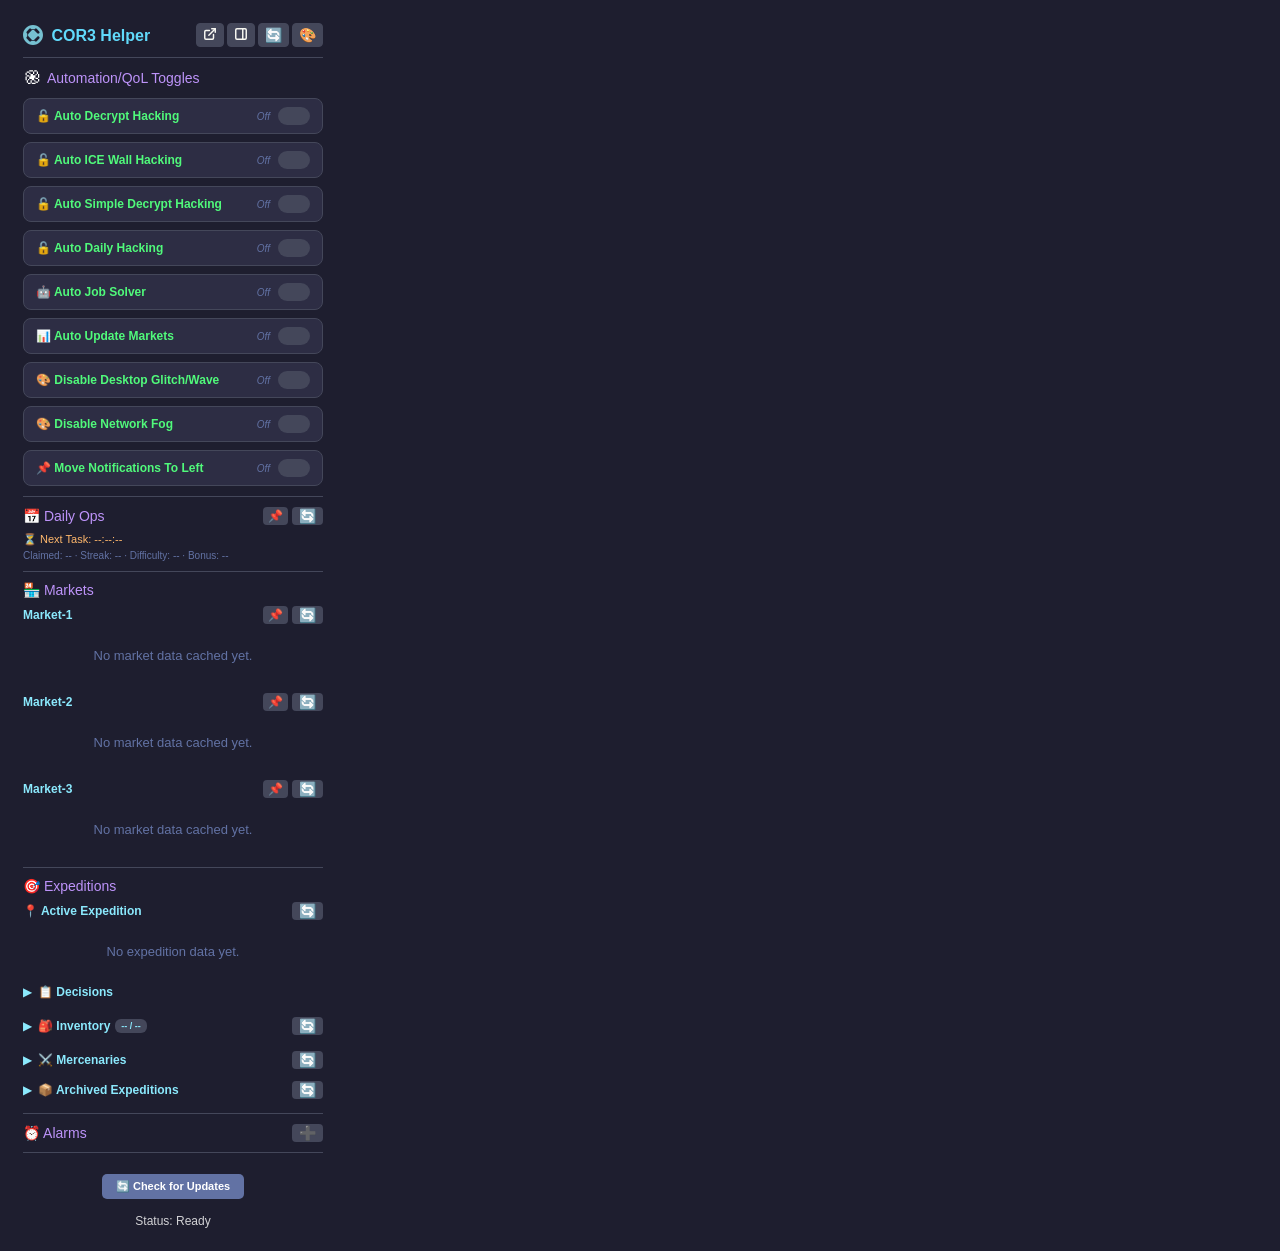
==== commit 4e71c96b: "WS-inspector, themes, fixes and more" ====
--- a/popup.html
+++ b/popup.html
@@ -118,6 +118,98 @@
             --btn-small-hover: #2a3325;
         }
 
+        /* Theme: Cyberpunk — neon pink & yellow on dark */
+        body.theme-cyberpunk {
+            --bg-primary: #0a0a12;
+            --bg-card: #12101e;
+            --bg-option: #1b1730;
+            --border: #2d2550;
+            --text: #f0e6ff;
+            --text-secondary: #ddd0f0;
+            --text-muted: #a090c0;
+            --text-dim: #6a5a8a;
+            --accent: #ff2d95;
+            --accent-purple: #bf5af2;
+            --accent-cyan: #00f0ff;
+            --accent-green: #39ff14;
+            --accent-orange: #ff6e27;
+            --accent-yellow: #ffe600;
+            --accent-red: #ff1744;
+            --btn-bg: #3a1050;
+            --btn-hover: #6b1a6b;
+            --btn-small-bg: #1b1730;
+            --btn-small-hover: #2d2550;
+        }
+
+        /* Theme: Ocean — deep sea blues */
+        body.theme-ocean {
+            --bg-primary: #071318;
+            --bg-card: #0d1f2d;
+            --bg-option: #142b3d;
+            --border: #1c3a50;
+            --text: #dce8f0;
+            --text-secondary: #b8ccd9;
+            --text-muted: #7a9aad;
+            --text-dim: #4a6a7d;
+            --accent: #00b4d8;
+            --accent-purple: #7b68ee;
+            --accent-cyan: #48cae4;
+            --accent-green: #2dd4bf;
+            --accent-orange: #ffa94d;
+            --accent-yellow: #ffd43b;
+            --accent-red: #ff6b6b;
+            --btn-bg: #0e3454;
+            --btn-hover: #1565c0;
+            --btn-small-bg: #142b3d;
+            --btn-small-hover: #1c3a50;
+        }
+
+        /* Theme: Ember — warm dark with amber/orange glow */
+        body.theme-ember {
+            --bg-primary: #120c08;
+            --bg-card: #1a120c;
+            --bg-option: #251a12;
+            --border: #3a2a1c;
+            --text: #f0e0d0;
+            --text-secondary: #dbc8b4;
+            --text-muted: #a08868;
+            --text-dim: #6a5840;
+            --accent: #f59e0b;
+            --accent-purple: #d4a0ff;
+            --accent-cyan: #7dd3fc;
+            --accent-green: #a3e635;
+            --accent-orange: #fb923c;
+            --accent-yellow: #facc15;
+            --accent-red: #ef4444;
+            --btn-bg: #3a2008;
+            --btn-hover: #7c4a15;
+            --btn-small-bg: #251a12;
+            --btn-small-hover: #3a2a1c;
+        }
+
+        /* Theme: Arctic — cold ice blue-white */
+        body.theme-arctic {
+            --bg-primary: #0e1520;
+            --bg-card: #151e2d;
+            --bg-option: #1c2838;
+            --border: #283848;
+            --text: #eaf4ff;
+            --text-secondary: #c8ddf0;
+            --text-muted: #8aaec8;
+            --text-dim: #506878;
+            --accent: #7dd3fc;
+            --accent-purple: #c4b5fd;
+            --accent-cyan: #a5f3fc;
+            --accent-green: #86efac;
+            --accent-orange: #fdba74;
+            --accent-yellow: #fde68a;
+            --accent-red: #fca5a5;
+            --btn-bg: #1e3a5f;
+            --btn-hover: #3b82f6;
+            --btn-small-bg: #1c2838;
+            --btn-small-hover: #283848;
+        }
+
         /* ===== Base Styles (using variables) ===== */
         body {
             width: 300px;
@@ -986,6 +1078,8 @@
             font-weight: bold;
             margin-left: 8px;
             white-space: nowrap;
+            min-width: 70px;
+            text-align: right;
         }
         .pinned-auto-refresh {
             display: flex;
@@ -1058,7 +1152,8 @@
             z-index: 100;
             min-width: 130px;
             box-shadow: 0 4px 12px rgba(0,0,0,0.5);
-            overflow: hidden;
+            overflow-y: auto;
+            max-height: 320px;
         }
         .theme-dropdown.open {
             display: block;
@@ -1455,11 +1550,15 @@
             <button class="header-icon-btn" id="themeToggleBtn" title="Change theme">🎨</button>
         </div>
         <div class="theme-dropdown" id="themeDropdown">
-            <div class="theme-option active" data-theme="default"><span class="theme-swatch" style="background:#1e1e2f;"></span> Default</div>
-            <div class="theme-option" data-theme="abyss"><span class="theme-swatch" style="background:#0a0e1a;"></span> Abyss</div>
-            <div class="theme-option" data-theme="void"><span class="theme-swatch" style="background:#000000;"></span> Void</div>
-            <div class="theme-option" data-theme="nebula"><span class="theme-swatch" style="background:#0d0b14;"></span> Nebula</div>
-            <div class="theme-option" data-theme="tactical"><span class="theme-swatch" style="background:#0c0f0a;"></span> Tactical</div>
+            <div class="theme-option active" data-theme="default"><span class="theme-swatch" style="background:#1e1e2f;border:1px solid #61dafb"></span> Default</div>
+            <div class="theme-option" data-theme="abyss"><span class="theme-swatch" style="background:#0a0e1a;border:1px solid #38bdf8;"></span> Abyss</div>
+            <div class="theme-option" data-theme="void"><span class="theme-swatch" style="background:#000000;border:1px solid #ff3c3c;"></span> Void</div>
+            <div class="theme-option" data-theme="nebula"><span class="theme-swatch" style="background:#0d0b14;border:1px solid #c084fc;"></span> Nebula</div>
+            <div class="theme-option" data-theme="tactical"><span class="theme-swatch" style="background:#0c0f0a;border:1px solid #84cc16;"></span> Tactical</div>
+            <div class="theme-option" data-theme="cyberpunk"><span class="theme-swatch" style="background:#0a0a12;border:1px solid #ff2d95;"></span> Cyberpunk</div>
+            <div class="theme-option" data-theme="ocean"><span class="theme-swatch" style="background:#071318;border:1px solid #00b4d8;"></span> Ocean</div>
+            <div class="theme-option" data-theme="ember"><span class="theme-swatch" style="background:#120c08;border:1px solid #f59e0b;"></span> Ember</div>
+            <div class="theme-option" data-theme="arctic"><span class="theme-swatch" style="background:#0e1520;border:1px solid #7dd3fc;"></span> Arctic</div>
         </div>
     </div>
 
@@ -1498,7 +1597,7 @@
                 </label>
             </div>
         </div>
-        <div id="iceWallSolverStatusLine" style="display:none;font-size:10px;color:var(--text-dim);margin-top:2px;margin-left:2px;"></div>
+        <div id="iceWallSolverStatusLine" style="display:none;font-size:10px;margin-top:6px;padding:6px 8px;background:var(--bg-card);border-radius:6px;border:1px solid var(--border);color:var(--accent-cyan);"></div>
         <!-- Auto Simple Decrypt Hacking -->
         <div class="auto-decrypt-row" style="margin-top:8px;">
             <span class="decrypt-label">&#x1F513; Auto Simple Decrypt Hacking</span>
@@ -1510,7 +1609,7 @@
                 </label>
             </div>
         </div>
-        <div id="simpleDecryptSolverStatusLine" style="display:none;font-size:10px;color:var(--text-dim);margin-top:2px;margin-left:2px;"></div>
+        <div id="simpleDecryptSolverStatusLine" style="display:none;font-size:10px;margin-top:6px;padding:6px 8px;background:var(--bg-card);border-radius:6px;border:1px solid var(--border);color:var(--accent-cyan);"></div>
         <!-- Auto Daily Hacking -->
         <div class="auto-decrypt-row" style="margin-top:8px;">
             <span class="decrypt-label">&#x1F513; Auto Daily Hacking</span>
@@ -1541,17 +1640,6 @@
                 <span class="decrypt-status" id="autoUpdateMarketsStatus">Off</span>
                 <label class="alarm-toggle-switch">
                     <input type="checkbox" id="autoUpdateMarketsToggle">
-                    <span class="slider-track"></span>
-                </label>
-            </div>
-        </div>
-        <!-- System Message Notifications -->
-        <div class="auto-decrypt-row" style="margin-top:8px;">
-            <span class="decrypt-label">🔕 Disable System Message</span>
-            <div style="display:flex;align-items:center;gap:8px;">
-                <span class="decrypt-status" id="systemMessageStatus">Off</span>
-                <label class="alarm-toggle-switch">
-                    <input type="checkbox" id="disableSystemMessagesToggle">
                     <span class="slider-track"></span>
                 </label>
             </div>
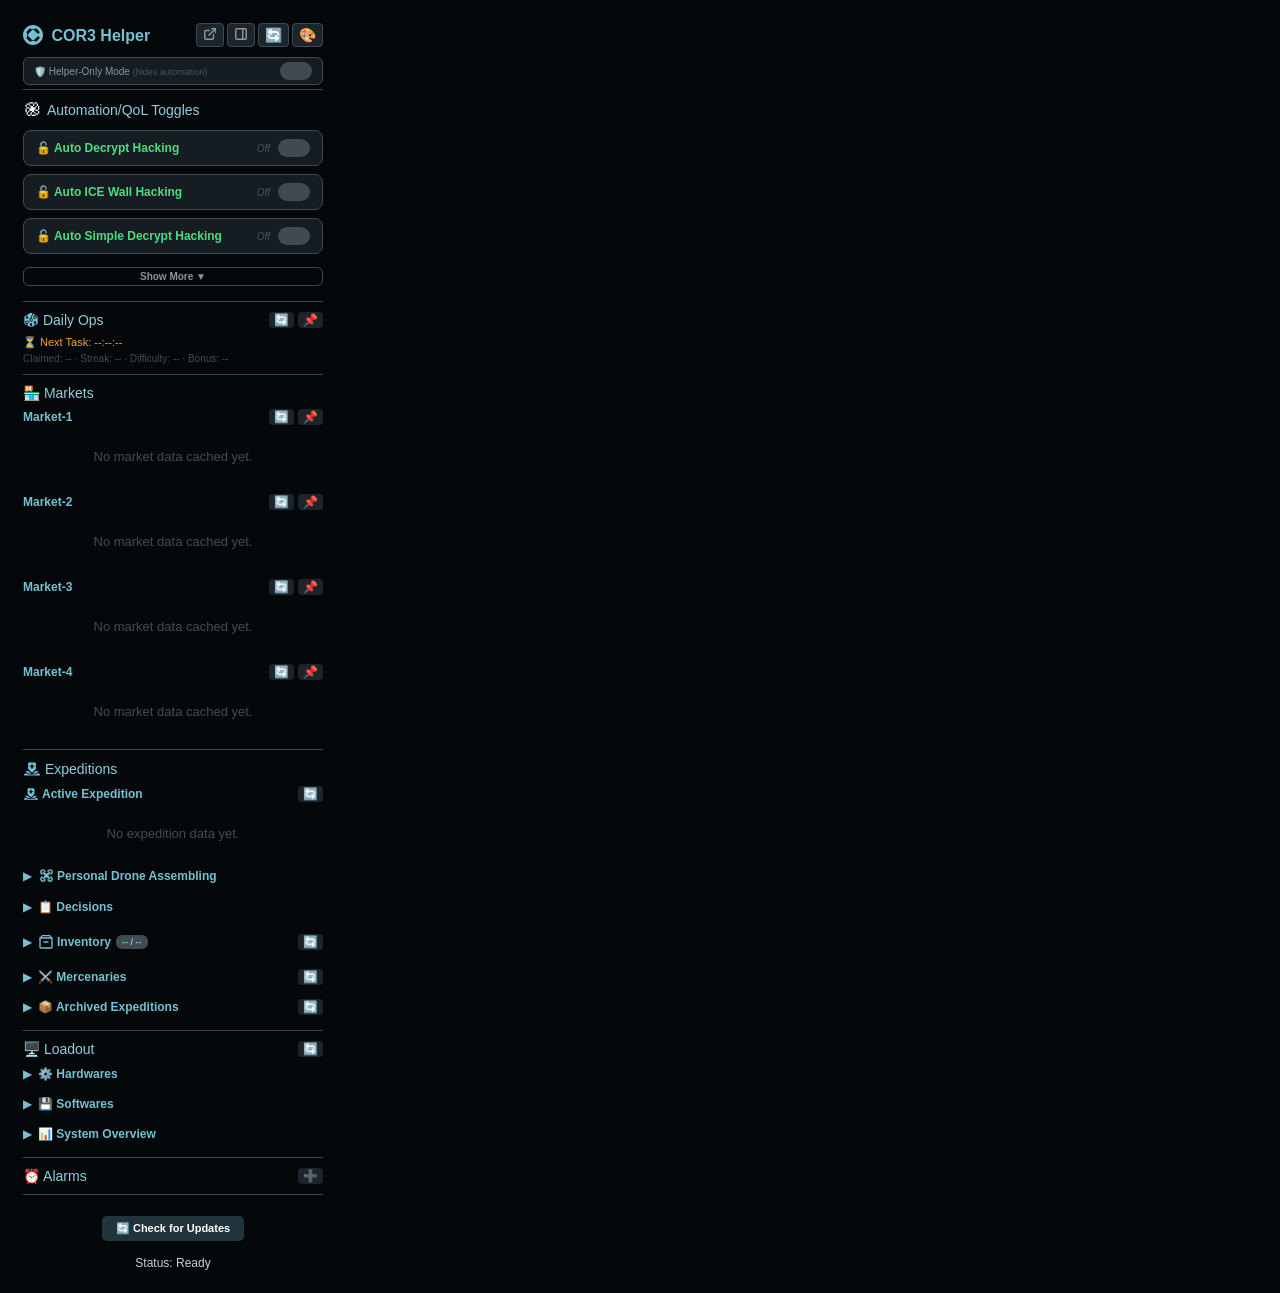
==== commit 4669f8c3: "Auto-valuable-seller, multi-market mercs support and more" ====
--- a/popup.html
+++ b/popup.html
@@ -5,25 +5,30 @@
     <style>
         /* ===== Theme CSS Variables ===== */
         body {
-            --bg-primary: #1e1e2f;
-            --bg-card: #2d2d44;
-            --bg-option: #383a59;
-            --border: #44475a;
+            --bg-primary: #05080b;
+            --bg-card: rgba(21, 28, 34, 1);
+            --bg-option: #1d252c;
+            --border: rgba(66, 74, 81, 1);
             --text: #ffffff;
-            --text-secondary: #f8f8f2;
-            --text-muted: #c0c0c0;
-            --text-dim: #6272a4;
-            --accent: #61dafb;
-            --accent-purple: #bd93f9;
-            --accent-cyan: #8be9fd;
-            --accent-green: #50fa7b;
-            --accent-orange: #ffb86c;
-            --accent-yellow: #f1fa8c;
-            --accent-red: #ff5555;
-            --btn-bg: #6272a4;
-            --btn-hover: #7a93d1;
-            --btn-small-bg: #44475a;
-            --btn-small-hover: #6272a4;
+            --text-secondary: rgba(136, 151, 157, 1);
+            --text-muted: rgba(107, 120, 136, 1);
+            --text-dim: rgba(107, 120, 136, 0.6);
+            --accent: rgba(118, 193, 209, 1);
+            --accent-purple: rgba(145, 205, 218, 1);
+            --accent-cyan: rgba(118, 193, 209, 1);
+            --accent-green: rgba(74, 222, 128, 1);
+            --accent-orange: rgba(240, 163, 56, 1);
+            --accent-yellow: rgba(255, 200, 87, 1);
+            --accent-red: rgba(254, 73, 73, 1);
+            --btn-bg: rgba(33, 52, 59, 1);
+            --btn-hover: rgba(65, 149, 168, 1);
+            --btn-small-bg: #1d252c;
+            --btn-small-hover: rgba(41, 49, 57, 1);
+        }
+
+        /* Theme: Default — Native in-game theme colors */
+        body.theme-default {
+            background: radial-gradient(123.22% 164.72% at 0% 0%, #141822 6.3%, #05080b 65.02%), radial-gradient(211.52% 215.76% at 136.28% -75.37%, #141822 33.43%, #14182200 65.02%);
         }
 
         /* Theme: Abyss — ultra-dark blue-black */
@@ -51,24 +56,24 @@
 
         /* Theme: Void — pure black with crimson accents */
         body.theme-void {
-            --bg-primary: #000000;
-            --bg-card: #0d0d0d;
+            --bg-primary: #7b0202;
+            --bg-card: #a93535;
             --bg-option: #1a1a1a;
-            --border: #2a2a2a;
+            --border: #f72a2a;
             --text: #e0e0e0;
             --text-secondary: #cccccc;
             --text-muted: #888888;
-            --text-dim: #555555;
+            --text-dim: #f56363;
             --accent: #ff3c3c;
-            --accent-purple: #c084fc;
+            --accent-purple: #f281ff;
             --accent-cyan: #66d9ef;
-            --accent-green: #a6e22e;
+            --accent-green: #f1a25f;
             --accent-orange: #fd971f;
             --accent-yellow: #e6db74;
             --accent-red: #f92672;
             --btn-bg: #2a0a0a;
             --btn-hover: #5c1a1a;
-            --btn-small-bg: #1a1a1a;
+            --btn-small-bg: #a93535;
             --btn-small-hover: #333333;
         }
 
@@ -120,14 +125,14 @@
 
         /* Theme: Cyberpunk — neon pink & yellow on dark */
         body.theme-cyberpunk {
-            --bg-primary: #0a0a12;
-            --bg-card: #12101e;
+            --bg-primary: #61065a;
+            --bg-card: #8c1fc3;
             --bg-option: #1b1730;
-            --border: #2d2550;
+            --border: #ed2a98;
             --text: #f0e6ff;
             --text-secondary: #ddd0f0;
             --text-muted: #a090c0;
-            --text-dim: #6a5a8a;
+            --text-dim: #e78bcb;
             --accent: #ff2d95;
             --accent-purple: #bf5af2;
             --accent-cyan: #00f0ff;
@@ -210,6 +215,29 @@
             --btn-small-hover: #283848;
         }
 
+        /* Theme: Original — extension's native UI colors */
+        body.theme-original {
+            --bg-primary: #1e1e2f;
+            --bg-card: #2d2d44;
+            --bg-option: #383a59;
+            --border: #44475a;
+            --text: #ffffff;
+            --text-secondary: #f8f8f2;
+            --text-muted: #c0c0c0;
+            --text-dim: #6272a4;
+            --accent: #61dafb;
+            --accent-purple: #bd93f9;
+            --accent-cyan: #8be9fd;
+            --accent-green: #50fa7b;
+            --accent-orange: #ffb86c;
+            --accent-yellow: #f1fa8c;
+            --accent-red: #ff5555;
+            --btn-bg: #6272a4;
+            --btn-hover: #7a93d1;
+            --btn-small-bg: #44475a;
+            --btn-small-hover: #6272a4;
+        }
+
         /* ===== Base Styles (using variables) ===== */
         body {
             width: 300px;
@@ -223,6 +251,71 @@
             width: auto;
             min-width: 300px;
             max-width: 100vw;
+            min-height: 100vh;
+            background-attachment: fixed;
+        }
+        /* Multi-column responsive layout for popout/side panel using CSS columns for masonry-like packing */
+        body.mode-popout #popoutGrid,
+        body.mode-sidepanel #popoutGrid {
+            columns: 300px auto;
+            column-gap: 10px;
+        }
+        body.mode-popout .popout-card,
+        body.mode-sidepanel .popout-card {
+            display: block;
+            margin-bottom: 10px;
+            background: var(--bg-card);
+            border: 1px solid var(--border);
+            border-radius: 8px;
+            padding: 6px 8px;
+            box-sizing: border-box;
+            overflow: hidden;        /* clip overflowing children within card */
+            break-inside: avoid;     /* prevent cards from splitting across columns */
+        }
+        /* Prevent horizontal scroll when sections expand (e.g. item lists, debug console) */
+        body.mode-popout,
+        body.mode-sidepanel {
+            overflow-x: hidden;
+        }
+        /* Override section styles inside popout cards to remove redundant borders/padding */
+        body.mode-popout .popout-card > .section,
+        body.mode-sidepanel .popout-card > .section,
+        body.mode-popout .popout-card > .toggles-section,
+        body.mode-sidepanel .popout-card > .toggles-section,
+        body.mode-popout .popout-card > .auto-jobs-section,
+        body.mode-sidepanel .popout-card > .auto-jobs-section,
+        body.mode-popout .popout-card > .valuable-section,
+        body.mode-sidepanel .popout-card > .valuable-section,
+        body.mode-popout .popout-card > .sub-section,
+        body.mode-sidepanel .popout-card > .sub-section,
+        body.mode-popout .popout-card > .section-header-row,
+        body.mode-sidepanel .popout-card > .section-header-row {
+            border: none;
+            margin: 0;
+            padding: 0;
+            background: transparent;
+        }
+        /* Remove inline border-top separators inside popout cards */
+        body.mode-popout .popout-card > div[style*="border-top"],
+        body.mode-sidepanel .popout-card > div[style*="border-top"] {
+            border-top: none !important;
+            margin-top: 0 !important;
+            padding-top: 0 !important;
+        }
+        /* Ensure block-level content doesn't overflow its card */
+        body.mode-popout .popout-card table,
+        body.mode-popout .popout-card textarea,
+        body.mode-popout .popout-card pre,
+        body.mode-popout .popout-card .debug-console,
+        body.mode-popout .popout-card .debug-console-body,
+        body.mode-sidepanel .popout-card table,
+        body.mode-sidepanel .popout-card textarea,
+        body.mode-sidepanel .popout-card pre,
+        body.mode-sidepanel .popout-card .debug-console,
+        body.mode-sidepanel .popout-card .debug-console-body {
+            max-width: 100%;
+            overflow-x: auto;
+            box-sizing: border-box;
         }
         h3 {
             margin-top: 0;
@@ -692,10 +785,10 @@
             background: var(--btn-small-bg) !important;
             border: none;
             color: var(--text-secondary);
-            font-size: 14px;
+            font-size: 12px;
             cursor: pointer;
             border-radius: 4px;
-            padding: 2px 7px !important;
+            padding: 2px 5px !important;
             width: auto !important;
             margin: 0 !important;
             line-height: 1;
@@ -821,6 +914,7 @@
             align-items: flex-start;
         }
         .market-item-card img {
+            margin-top: 6px;
             width: 40px;
             height: 40px;
             border-radius: 6px;
@@ -846,6 +940,28 @@
             font-weight: bold;
             color: var(--accent-red);
             margin-left: 6px;
+        }
+        .market-item-info-btn {
+            background: none;
+            display: flex;
+            border: none;
+            color: rgba(181, 184, 187, 1);
+            cursor: pointer;
+            align-items: center;
+            gap: 3px;
+            font-size: 11px;
+            font-weight: 500;
+            padding: 2px 4px;
+            column-gap: 5px;
+        }
+        .market-item-info-btn svg { width: 14px; height: 14px; }
+        .market-item-info-btn:hover { color: rgba(118, 193, 209, 1); }
+        .market-item-header {
+            display: grid;
+            align-items: center;
+            justify-content: space-between;
+            gap: 4px;
+            grid-auto-flow: column;
         }
 
         /* Market sub-header with inline refresh */
@@ -1062,6 +1178,19 @@
             white-space: nowrap;
             margin-left: 3px;
             margin-right: 3px;
+            font-size: 11.5px;
+        }
+        .pinned-timer-symbol-usol {
+            color: #2592A7;
+            font-weight: bold;
+            flex: 1;
+            min-width: 0;
+            overflow: hidden;
+            text-overflow: ellipsis;
+            white-space: nowrap;
+            margin-left: 3px;
+            margin-right: 3px;
+            font-size: 11.5px;
         }
         .pinned-timer-label {
             color: var(--accent-cyan);
@@ -1198,6 +1327,18 @@
         .merc-status.contracted { background: var(--accent-cyan); color: var(--bg-primary); }
         .merc-rest-timer { font-size: 10px; color: var(--accent-orange); margin-left: 6px; }
         .merc-info { font-size: 10px; color: var(--text-muted); }
+        .merc-market-row { margin-bottom: 6px; }
+        .merc-market-header { display: flex; justify-content: space-between; align-items: center; gap: 6px; cursor: pointer; padding: 4px 6px; border-radius: 6px; background: var(--bg-secondary); border: 1px solid var(--border); margin-bottom: 4px; }
+        .merc-market-header:hover { border-color: var(--accent-cyan); }
+        .merc-market-header img { width: 30px; height: 30px; border-radius: 50%; }
+        .merc-market-header .expand-arrow-sub { display: inline-block; font-size: 8px; transition: transform 0.2s; vertical-align: 1px; }
+        .merc-market-header.expanded .expand-arrow-sub { transform: rotate(90deg); vertical-align: 1px; }
+        .merc-market-label { font-size: 11px; font-weight: bold; padding-left: 5px; color: var(--accent-cyan); }
+        .merc-market-body { display: none; padding-left: 4px; }
+        .merc-market-body.expanded { display: block; }
+        .merc-elite-badge { font-size: 9px; font-weight: bold; color: #ffd700; background: rgba(255,215,0,0.15); padding: 1px 5px; border-radius: 3px; margin-left: 5px; vertical-align: 1px; }
+        .merc-faction { display: inline-flex; align-items: center; gap: 3px; font-size: 10px; color: var(--text-muted); }
+        .merc-faction img { width: 12px; height: 12px; border-radius: 50%; }
         /* Archived expedition cards */
         .archived-exp-card { background: var(--bg-card); border-radius: 8px; padding: 8px 10px; margin-bottom: 6px; border: 1px solid var(--border); }
         .archived-exp-header { display: flex; align-items: center; justify-content: space-between; margin-bottom: 4px; }
@@ -1285,6 +1426,601 @@
             transform: translateX(20px);
         }
 
+        /* Loadout Viewer — Hardware Card (game-style) */
+        .loadout-hw-card {
+            position: relative;
+            display: grid;
+            grid-template-columns: 1fr 90px;
+            margin-bottom: 6px;
+            border: 1px solid rgba(96, 108, 124, 1);
+            border-radius: 3px 0 3px 3px;
+            overflow: hidden;
+            clip-path: polygon(0 0, calc(100% - 20px) 0, 100% 20px, 100% 100%, 0 100%);
+            background: var(--bg-card);
+        }
+        .loadout-hw-left { display: flex; flex-direction: column; min-width: 0; }
+        .loadout-hw-header {
+            display: grid;
+            grid-template-columns: auto 1fr;
+            align-items: center;
+            border-bottom: 1px solid rgba(96, 108, 124, 1);
+            height: 30px;
+        }
+        .loadout-hw-cat {
+            font-size: 12px;
+            color: rgba(181, 184, 187, 1);
+            font-weight: 500;
+            height: 100%;
+            border-right: 1px solid rgba(96, 108, 124, 1);
+            padding: 0 8px;
+            display: flex;
+            align-items: center;
+            text-transform: uppercase;
+        }
+        .loadout-hw-name {
+            font-size: 11px;
+            font-weight: 500;
+            padding: 0 8px;
+            color: #fff;
+            display: flex;
+            align-items: center;
+            word-break: break-word;
+            min-width: 0;
+        }
+        .loadout-hw-stats {
+            display: flex;
+            flex-direction: column;
+            row-gap: 3px;
+            padding: 8px 8px 6px;
+        }
+        .loadout-hw-stat-row {
+            display: grid;
+            grid-template-columns: 1fr auto;
+            color: rgba(181, 184, 187, 1);
+            font-size: 9px;
+        }
+        .loadout-hw-stat-row .stat-val { text-align: right; }
+        .loadout-hw-right {
+            display: flex;
+            flex-direction: column;
+            border-left: 1px solid rgba(96, 108, 124, 1);
+        }
+        .loadout-hw-change-btn {
+            display: flex;
+            align-items: center;
+            justify-content: center;
+            gap: 4px;
+            height: 31px;
+            border: none;
+            border-bottom: 1px solid rgba(96, 108, 124, 1);
+            border-radius: 0px;
+            background: rgba(118, 193, 209, 0.2);
+            color: rgba(118, 193, 209, 1);
+            font-family: inherit;
+            font-size: 11px;
+            font-weight: 500;
+            cursor: pointer;
+            padding: 0 4px;
+            padding-inline-end: revert-rule;
+            margin: 0px;
+        }
+        .loadout-hw-change-btn:hover { background: rgba(118, 193, 209, 0.3); }
+        .loadout-hw-change-btn svg { width: 13px; height: 13px; flex-shrink: 0; }
+        .loadout-hw-info-btn {
+            display: flex;
+            align-items: center;
+            flex-grow: 1;
+            color: rgba(181, 184, 187, 1);
+            font-size: 11px;
+            font-weight: 500;
+            padding: 0 0 0 14px;
+            column-gap: 5px;
+            background: none;
+            border: none;
+            cursor: pointer;
+        }
+        .loadout-hw-info-btn:hover { color: rgba(118, 193, 209, 1); }
+        .loadout-hw-info-btn svg { width: 18px; height: 18px; flex-shrink: 0; }
+        .loadout-hw-info-popup {
+            display: none;
+            position: fixed;
+            z-index: 200;
+            top: 50%;
+            left: 50%;
+            transform: translate(-50%, -50%);
+            background: rgba(21, 28, 34, 1);
+            border: 1px solid rgba(96, 108, 124, 1);
+            border-radius: 6px;
+            padding: 12px;
+            width: 300px;
+            max-height: 80vh;
+            overflow-y: auto;
+            box-shadow: 0 8px 32px rgba(0,0,0,0.6);
+        }
+        .loadout-hw-info-popup.open { display: block; }
+        .loadout-hw-info-overlay {
+            display: none;
+            position: fixed;
+            z-index: 199;
+            inset: 0;
+            background: rgba(0,0,0,0.5);
+        }
+        .loadout-hw-info-overlay.open { display: block; }
+        .loadout-hw-info-popup .info-title {
+            font-size: 12px;
+            font-weight: bold;
+            color: #fff;
+            margin-bottom: 8px;
+            display: flex;
+            align-items: center;
+            gap: 6px;
+        }
+        .loadout-hw-info-popup .info-title svg { width: 18px; height: 18px; color: rgba(181, 184, 187, 1); }
+        .loadout-hw-info-popup .info-desc {
+            font-size: 9px;
+            color: rgba(181, 184, 187, 1);
+            line-height: 1.5;
+            margin-bottom: 10px;
+            display: flex;
+            gap: 8px;
+        }
+        .loadout-hw-info-popup .info-desc img {
+            width: 60px;
+            height: 60px;
+            border-radius: 4px;
+            object-fit: contain;
+            flex-shrink: 0;
+        }
+        .loadout-hw-info-popup .info-specs {
+            display: grid;
+            grid-template-columns: 1fr 1fr;
+            gap: 6px;
+            border-top: 1px solid rgba(96, 108, 124, 0.5);
+            padding-top: 8px;
+        }
+        .loadout-hw-info-popup .info-spec-item {
+            display: flex;
+            flex-direction: column;
+        }
+        .loadout-hw-info-popup .info-spec-label {
+            font-size: 8px;
+            color: rgba(107, 120, 136, 1);
+            text-transform: uppercase;
+            letter-spacing: 0.5px;
+        }
+        .loadout-hw-info-popup .info-spec-val {
+            font-size: 11px;
+            color: rgba(118, 193, 209, 1);
+            font-weight: bold;
+        }
+        .loadout-hw-replace-list {
+            display: none;
+            margin-top: 4px;
+            border: 1px solid rgba(96, 108, 124, 0.5);
+            border-radius: 4px;
+            padding: 6px;
+            background: rgba(21, 28, 34, 0.8);
+        }
+        .loadout-hw-replace-list.open { display: block; }
+        .loadout-hw-replace-search {
+            font-size: 9px;
+            padding: 4px 8px;
+            border-radius: 3px;
+            border: 1px solid rgba(96, 108, 124, 1);
+            background: rgba(29, 37, 44, 1);
+            color: #fff;
+            width: 100%;
+            box-sizing: border-box;
+            margin-bottom: 6px;
+        }
+        .loadout-hw-replace-search::placeholder { color: rgba(107, 120, 136, 1); }
+        .loadout-hw-replace-item {
+            position: relative;
+            display: grid;
+            grid-template-columns: 1fr 70px;
+            margin-bottom: 4px;
+            border: 1px solid rgba(96, 108, 124, 0.6);
+            border-radius: 3px 0 3px 3px;
+            overflow: hidden;
+            clip-path: polygon(0 0, calc(100% - 14px) 0, 100% 14px, 100% 100%, 0 100%);
+            background: var(--bg-card);
+        }
+        .loadout-hw-replace-item .replace-left { display: flex; flex-direction: column; min-width: 0; }
+        .loadout-hw-replace-item .replace-header {
+            display: grid;
+            grid-template-columns: auto 1fr;
+            align-items: center;
+            border-bottom: 1px solid rgba(96, 108, 124, 0.6);
+            height: 24px;
+        }
+        .loadout-hw-replace-item .replace-cat {
+            font-size: 10px;
+            color: rgba(181, 184, 187, 1);
+            font-weight: 500;
+            height: 100%;
+            border-right: 1px solid rgba(96, 108, 124, 0.6);
+            padding: 0 6px;
+            display: flex;
+            align-items: center;
+            text-transform: uppercase;
+        }
+        .loadout-hw-replace-item .replace-name {
+            font-size: 10px;
+            font-weight: 500;
+            padding: 0 6px;
+            color: #fff;
+            display: flex;
+            align-items: center;
+            min-width: 0;
+            word-break: break-word;
+        }
+        .loadout-hw-replace-item .replace-stats {
+            display: flex;
+            flex-direction: column;
+            row-gap: 2px;
+            padding: 4px 6px;
+        }
+        .loadout-hw-replace-item .replace-stat-row {
+            display: grid;
+            grid-template-columns: 1fr auto;
+            color: rgba(181, 184, 187, 1);
+            font-size: 8px;
+        }
+        .loadout-hw-replace-item .replace-right {
+            display: flex;
+            flex-direction: column;
+            border-left: 1px solid rgba(96, 108, 124, 0.6);
+        }
+        .loadout-hw-replace-item .replace-btn {
+            display: flex;
+            align-items: center;
+            justify-content: center;
+            gap: 3px;
+            height: 24px;
+            border: none;
+            border-bottom: 1px solid rgba(96, 108, 124, 0.6);
+            border-radius: 0px;
+            background: rgba(118, 193, 209, 0.2);
+            color: rgba(118, 193, 209, 1);
+            font-family: inherit;
+            font-size: 9px;
+            font-weight: 500;
+            cursor: pointer;
+            padding: 0 5px;
+            padding-inline-end: revert-rule;
+            margin: 0px;
+        }
+        .loadout-hw-replace-item .replace-btn:hover { background: rgba(118, 193, 209, 0.3); }
+        .loadout-hw-replace-item .replace-btn svg { width: 11px; height: 11px; }
+        .loadout-hw-replace-item .replace-info-btn {
+            display: flex;
+            align-items: center;
+            flex-grow: 1;
+            color: rgba(181, 184, 187, 1);
+            font-size: 10px;
+            font-weight: 500;
+            padding: 0 0 0 9px;
+            column-gap: 3px;
+            background: none;
+            border: none;
+            cursor: pointer;
+        }
+        .loadout-hw-replace-item .replace-info-btn:hover { color: rgba(118, 193, 209, 1); }
+        .loadout-hw-replace-item .replace-info-btn svg { width: 16px; height: 16px; }
+        .loadout-res-stats {
+            border: 1px solid rgba(96, 108, 124, 1);
+            overflow: hidden;
+        }
+        .loadout-res-header {
+            display: flex;
+            padding: 6px 8px;
+            justify-content: space-between;
+            align-items: center;
+            border-bottom: 1px solid rgba(96, 108, 124, 1);
+        }
+        .loadout-res-header-cell {
+            font-size: 9px;
+            font-weight: 700;
+            color: #ffffff;
+        }
+        .loadout-res-row {
+            display: grid;
+            grid-template-columns: 78px 1fr 100px;
+            column-gap: 8px;
+            align-items: center;
+            padding: 8px 8px;
+            border-bottom: 1px dashed rgba(96, 108, 124, 1);
+            overflow: hidden;
+        }
+        .loadout-res-row:last-child { border-bottom: none; }
+        .loadout-res-name {
+            font-size: 9px;
+            color: rgba(181, 184, 187, 1);
+            letter-spacing: 0.5px;
+            text-transform: uppercase;
+        }
+        .loadout-res-bar-wrap {
+            display: flex;
+            align-items: center;
+            column-gap: 3px;
+        }
+        .loadout-res-bar-edge {
+            width: 0.5px;
+            height: 12px;
+            flex-shrink: 0;
+            background-color: rgba(255, 200, 87, 1);
+        }
+        .loadout-res-bar-edge.blue { background-color: rgba(118, 193, 209, 1); }
+        .loadout-res-bar-edge.yellow { background-color: rgba(255, 200, 87, 1); }
+        .loadout-res-bar-edge.red { background-color: rgba(254, 73, 73, 1); }
+        .loadout-res-bar-cells {
+            display: grid;
+            grid-template-columns: repeat(20, 1fr);
+            column-gap: 1px;
+            flex: 1;
+        }
+        .loadout-res-bar-cell {
+            height: 14px;
+            width: 2px;
+        }
+        .loadout-res-bar-cell.filled-blue { border: 1px solid rgba(118, 193, 209, 1); background: rgba(118, 193, 209, 1); }
+        .loadout-res-bar-cell.filled-yellow { border: 1px solid rgba(255, 200, 87, 1); background: rgba(255, 200, 87, 1); }
+        .loadout-res-bar-cell.filled-red { border: 1px solid rgba(254, 73, 73, 1); background: rgba(254, 73, 73, 1); }
+        .loadout-res-bar-cell.empty-blue { border: 1px solid rgba(118, 193, 209, 1); background: transparent; }
+        .loadout-res-bar-cell.empty-yellow { border: 1px solid rgba(255, 200, 87, 1); background: transparent; }
+        .loadout-res-bar-cell.empty-red { border: 1px solid rgba(254, 73, 73, 1); background: transparent; }
+        .loadout-res-vals {
+            white-space: nowrap;
+            color: #fff;
+            font-size: 9px;
+            text-align: left;
+        }
+        .loadout-res-vals .res-highlight {
+            font-size: 10px;
+            font-weight: 700;
+            color: rgba(255, 200, 87, 1);
+        }
+        .loadout-sw-card {
+            background: rgba(21, 28, 34, 1);
+            border: 1px solid rgba(44, 52, 62, 1);
+            border-radius: 8px;
+            padding: 0;
+            margin-bottom: 6px;
+            overflow: hidden;
+        }
+        .loadout-sw-card.installed { border-color: rgba(96, 108, 124, 0.5); }
+        .loadout-sw-header {
+            display: flex;
+            align-items: center;
+            justify-content: space-between;
+            gap: 8px;
+            padding: 8px 10px;
+        }
+        .loadout-sw-row {
+            display: flex;
+            align-items: center;
+            gap: 10px;
+        }
+        .loadout-sw-img {
+            width: 40px;
+            height: 40px;
+            border-radius: 4px;
+            object-fit: contain;
+            flex-shrink: 0;
+        }
+        .loadout-sw-img.zoom { transform: scale(2); }
+        .loadout-sw-name { font-size: 11px; font-weight: bold; color: #fff; flex: 1; white-space: nowrap; overflow: hidden; text-overflow: ellipsis; }
+        .loadout-sw-install-btn {
+            height: 15px;
+            width: 100px;
+            font-size: 7px;
+            padding: 2px 6px;
+            border-radius: 2px;
+            border: none;
+            cursor: pointer;
+            font-weight: bold;
+            white-space: nowrap;
+            flex-shrink: 0;
+            display: inline-flex;
+            align-items: center;
+            gap: 2px;
+            line-height: 1;
+            letter-spacing: 0.5px;
+        }
+        .loadout-sw-install-btn svg { width: 10px; height: 10px; }
+        .loadout-sw-install-btn.install {
+            background: rgba(0, 205, 171, 0.25);
+            color: rgba(0, 205, 171, 1);
+            display: flex;
+            align-items: center;
+            justify-content: center;
+        }
+        .loadout-sw-install-btn.install:hover { opacity: 0.85; }
+        .loadout-sw-install-btn.uninstall {
+            background: rgba(255, 80, 80, 0.25);
+            color: rgba(255, 80, 80, 1);
+            display: flex;
+            align-items: center;
+            justify-content: center;
+        }
+        .loadout-sw-install-btn.uninstall:hover { opacity: 0.85; }
+        .loadout-sw-func {
+            display: flex;
+            align-items: center;
+            justify-content: space-between;
+            font-size: 10px;
+            padding: 4px 10px;
+            background: rgba(29, 37, 44, 1);
+            border-top: 1px solid rgba(44, 52, 62, 1);
+        }
+        .loadout-sw-func .func-left { display: inline; }
+        .loadout-sw-func .func-label { color: rgba(107, 120, 136, 1); font-weight: bold; font-size: 9px; text-transform: uppercase; margin-right: 5px; }
+        .loadout-sw-func .func-tags { color: rgba(181, 184, 187, 1); font-size: 9px; }
+        .loadout-sw-func .func-pwr { color: rgba(118, 193, 209, 1); font-weight: bold; font-size: 9px; }
+        .loadout-sw-info-btn {
+            height: 20px;
+            width: 50px;
+            font-size: 9px;
+            padding: 2px 6px;
+            border-radius: 3px;
+            border: none;
+            background: transparent;
+            color: rgba(181, 184, 187, 1);
+            cursor: pointer;
+            display: flex;
+            align-items: center;
+            gap: 3px;
+        }
+        .loadout-sw-info-btn svg { width: 16px; height: 16px; }
+        .loadout-sw-info-btn:hover { color: rgba(118, 193, 209, 1); }
+        .loadout-sw-details {
+            display: none;
+            padding: 6px 10px 8px;
+            border-top: 1px solid rgba(44, 52, 62, 1);
+        }
+        .loadout-sw-details.open { display: block; }
+        .loadout-sw-details-toggle {
+            display: flex;
+            align-items: center;
+            justify-content: center;
+            padding: 3px;
+            cursor: pointer;
+            color: rgba(107, 120, 136, 1);
+            border-top: 1px solid rgba(44, 52, 62, 1);
+            font-size: 8px;
+            text-transform: uppercase;
+            letter-spacing: 1px;
+            gap: 4px;
+        }
+        .loadout-sw-details-toggle:hover { color: rgba(118, 193, 209, 1); }
+        .loadout-sw-details-toggle svg { width: 10px; height: 10px; transition: transform 0.2s; }
+        .loadout-sw-details-toggle.open svg { transform: rotate(180deg); }
+        .loadout-sw-details-header {
+            font-size: 9px;
+            color: rgba(107, 120, 136, 1);
+            font-weight: bold;
+            text-transform: uppercase;
+            letter-spacing: 0.5px;
+            margin-bottom: 6px;
+        }
+        .loadout-sw-stat-row {
+            display: flex;
+            justify-content: space-between;
+            align-items: center;
+            font-size: 9px;
+            color: var(--text-secondary);
+            margin-bottom: 2px;
+        }
+        .loadout-sw-stat-row .stat-name { flex: 1; color: rgba(181, 184, 187, 1); font-size: 9px; }
+        .loadout-sw-stat-row .stat-alloc { color: rgba(107, 120, 136, 1); font-size: 8px; }
+        .loadout-sw-stat-row .stat-unit { color: rgba(107, 120, 136, 1); font-size: 8px; margin-left: 4px; text-transform: uppercase; }
+        .loadout-sw-stat-row .stat-val { color: rgba(181, 184, 187, 1); font-size: 9px; }
+        .loadout-sw-stat-bar {
+            height: 4px;
+            background: rgba(41, 49, 57, 1);
+            border-radius: 2px;
+            overflow: hidden;
+            margin-bottom: 6px;
+        }
+        .loadout-sw-stat-bar .stat-bar-fill-blue {
+            height: 100%;
+            border-radius: 2px;
+            transition: width 0.3s ease;
+            background: rgba(118, 193, 209, 1);
+        }
+        .loadout-sw-stat-bar .stat-bar-fill-yellow {
+            height: 100%;
+            border-radius: 2px;
+            transition: width 0.3s ease;
+            background: rgba(255, 200, 87, 1);
+        }
+        .loadout-sw-tool-section {
+            border-top: 1px solid rgba(44, 52, 62, 1);
+            padding-top: 6px;
+            margin-top: 2px;
+        }
+        .loadout-sw-tool-row {
+            display: flex;
+            align-items: center;
+            gap: 6px;
+            font-size: 10px;
+            color: var(--text-secondary);
+        }
+        .loadout-sw-tool-icon { width: 18px; height: 18px; flex-shrink: 0; color: #F1F4F5; }
+        .loadout-sw-tool-name { font-weight: bold; color: #fff; font-size: 10px; text-transform: uppercase; }
+        .loadout-sw-tool-detail {
+            font-size: 9px;
+            color: rgba(107, 120, 136, 1);
+            display: flex;
+            align-items: center;
+            gap: 4px;
+        }
+        .loadout-sw-tool-detail .info-tooltip {
+            position: relative;
+            display: inline-flex;
+            align-items: center;
+            cursor: help;
+            color: rgba(107, 120, 136, 1);
+        }
+        .loadout-sw-tool-detail .info-tooltip svg { width: 14px; height: 14px; }
+        .loadout-sw-tool-detail .info-tooltip .tooltip-text {
+            display: none;
+            position: absolute;
+            bottom: calc(100% + 6px);
+            left: 0;
+            background: rgba(29, 37, 44, 1);
+            border: 1px solid rgba(96, 108, 124, 1);
+            border-radius: 4px;
+            padding: 4px 8px;
+            font-size: 9px;
+            color: #fff;
+            white-space: nowrap;
+            box-shadow: 0 4px 12px rgba(0,0,0,0.4);
+            z-index: 100;
+            pointer-events: none;
+        }
+        .loadout-sw-tool-detail .info-tooltip:hover .tooltip-text { display: block; }
+        .loadout-sw-power-row {
+            display: flex;
+            justify-content: space-between;
+            align-items: center;
+            font-size: 10px;
+            margin-top: 6px;
+            margin-bottom: 2px;
+        }
+        .loadout-sw-power-row .power-label { color: rgba(181, 184, 187, 1); font-size: 9px; }
+        .loadout-sw-power-row .power-val { color: rgba(181, 184, 187, 1); font-size: 9px; }
+        .loadout-sort-select {
+            font-size: 10px;
+            padding: 3px 8px;
+            border-radius: 4px;
+            border: 1px solid var(--border);
+            background: var(--bg-card);
+            color: var(--text-secondary);
+            cursor: pointer;
+            width: 100%;
+        }
+        .loadout-search-input {
+            font-size: 10px;
+            padding: 4px 8px;
+            border-radius: 4px;
+            border: 1px solid var(--border);
+            background: var(--bg-card);
+            color: var(--text);
+            width: 100%;
+            box-sizing: border-box;
+        }
+        .loadout-search-input::placeholder { color: var(--text-muted); }
+        .loadout-error {
+            background: rgba(255,85,85,0.15);
+            border: 1px solid var(--accent-red);
+            border-radius: 6px;
+            padding: 6px 10px;
+            margin-bottom: 6px;
+            font-size: 10px;
+            color: var(--accent-red);
+        }
+
         /* Auto Job Solver */
         .auto-jobs-section {
             background: var(--bg-section);
@@ -1364,6 +2100,30 @@
             color: var(--accent-orange);
             font-style: italic;
         }
+        .auto-valuable-seller-select-all {
+            display: flex;
+            align-items: center;
+            gap: 6px;
+            padding: 4px 0;
+            margin-bottom: 4px;
+            font-size: 10px;
+            color: var(--text-muted);
+        }
+        .auto-valuable-seller-select-all .job-type-label {
+            flex: 1;
+        }
+        .auto-valuable-seller-select-all .job-type-count {
+            font-size: 10px;
+            color: var(--text-dim);
+            flex-shrink: 0;
+        }
+        .auto-valuable-seller-select-all input[type="checkbox"] {
+            accent-color: var(--accent-cyan);
+            width: 14px;
+            height: 14px;
+            flex-shrink: 0;
+            margin-left: auto;
+        }
         .auto-jobs-select-all {
             display: flex;
             align-items: center;
@@ -1444,13 +2204,13 @@
         }
         .debug-console-tab.active {
             color: var(--accent-cyan);
-            background: var(--bg-primary);
+            background: transparent;
         }
         .debug-console-body {
             display: none;
             max-height: 200px;
             overflow-y: auto;
-            background: var(--bg-primary);
+            background: transparent;
             padding: 6px 8px;
             font-size: 10px;
             font-family: monospace;
@@ -1536,6 +2296,213 @@
             padding: 8px 0;
             text-align: center;
         }
+        /* Auto Valuable Seller */
+        .valuable-section {
+            background: var(--bg-section);
+            border: 1px solid var(--border);
+            border-radius: 8px;
+            padding: 10px;
+            margin-bottom: 8px;
+        }
+        .valuable-section .section-title {
+            display: flex;
+            align-items: center;
+            justify-content: space-between;
+            margin-bottom: 8px;
+        }
+        .valuable-tabs {
+            display: flex;
+            gap: 0;
+            margin-bottom: 2px;
+        }
+        .valuable-tab {
+            flex: 1;
+            padding: 6px 10px;
+            font-size: 11px;
+            font-weight: bold;
+            color: var(--text-muted);
+            background: transparent;
+            border: none;
+            border-bottom: 2px solid transparent;
+            cursor: pointer;
+            text-align: center;
+            transition: color 0.2s, border-color 0.2s;
+        }
+        .valuable-tab:hover { color: var(--text); }
+        .valuable-tab.active {
+            color: var(--accent-cyan);
+            border-bottom-color: var(--accent-cyan);
+        }
+        .valuable-tab-content { display: none; }
+        .valuable-tab-content.active { display: block; max-height: 200px; overflow-y: auto; }
+        .valuable-tab-content::-webkit-scrollbar {
+            width: 6px;
+        }
+        .valuable-tab-content::-webkit-scrollbar-track {
+            background: var(--bg-primary);
+            border-radius: 3px;
+        }
+        .valuable-tab-content::-webkit-scrollbar-thumb {
+            background: var(--border);
+            border-radius: 3px;
+        }
+        .valuable-tab-content::-webkit-scrollbar-thumb:hover {
+            background: var(--text-dim);
+        }
+        .valuable-server-row {
+            border-bottom: 1px solid var(--border);
+        }
+        .valuable-server-row:last-child { border-bottom: none; }
+        .valuable-server-header {
+            display: flex;
+            align-items: center;
+            gap: 6px;
+            padding: 5px 0;
+            font-size: 11px;
+            color: var(--text-secondary);
+            cursor: pointer;
+            user-select: none;
+        }
+        .valuable-server-header:hover { color: var(--text); }
+        .valuable-server-header .expand-arrow {
+            font-size: 9px;
+            color: var(--text-dim);
+            width: 12px;
+            text-align: center;
+            transition: transform 0.2s;
+        }
+        .valuable-server-header .expand-arrow.open { transform: rotate(90deg); }
+        .valuable-server-header .server-name { flex: 1; }
+        .valuable-server-header .valuable-count {
+            font-size: 10px;
+            color: var(--text-dim);
+        }
+        .valuable-server-header input[type="checkbox"] {
+            accent-color: var(--accent-cyan);
+            cursor: pointer;
+            width: 14px;
+            height: 14px;
+            flex-shrink: 0;
+        }
+        .valuable-detail-table {
+            display: none;
+            margin: 0 0 4px 18px;
+            font-size: 10px;
+        }
+        .valuable-detail-table.open { display: contents; }
+        .valuable-detail-table table {
+            width: 100%;
+            border-collapse: collapse;
+            table-layout: fixed;
+        }
+        .valuable-detail-table th {
+            text-align: left;
+            color: var(--text-muted);
+            font-weight: bold;
+            padding: 2px 4px;
+            border-bottom: 1px solid var(--border);
+        }
+        .valuable-detail-table th:nth-child(1) { width: 17px; }   /* Type */
+        .valuable-detail-table th:nth-child(2) { width: 45px; }    /* Name */
+        .valuable-detail-table th:nth-child(3) { width: 30px; }   /* Tags */
+        .valuable-detail-table th:nth-child(4) { width: 20px; }   /* Base Price */
+        .valuable-detail-table th:nth-child(5) { width: 15px; }   /* Detect Rate */
+        .valuable-detail-table td {
+            padding: 2px 4px;
+            color: var(--text-dim);
+            overflow: hidden;
+            text-overflow: ellipsis;
+            white-space: nowrap;
+        }
+        .valuable-detail-table td:nth-child(3) {
+            white-space: normal;
+            word-break: break-word;
+        }
+        .valuable-file-row {
+            display: flex;
+            align-items: center;
+            gap: 6px;
+            padding: 4px 0;
+            font-size: 11px;
+            color: var(--text-secondary);
+            border-bottom: 1px solid var(--border);
+        }
+        .valuable-file-row:last-child { border-bottom: none; }
+        .valuable-file-row .file-server {
+            color: var(--accent-cyan);
+            font-size: 10px;
+            flex-shrink: 0;
+            min-width: 70px;
+        }
+        .valuable-file-row .file-source { flex: 1; overflow: hidden; text-overflow: ellipsis; white-space: nowrap; }
+        .valuable-file-row .file-tag {
+            font-size: 10px;
+            color: var(--text-dim);
+        }
+        .valuable-file-row input[type="checkbox"] {
+            accent-color: var(--accent-cyan);
+            cursor: pointer;
+            width: 14px;
+            height: 14px;
+            flex-shrink: 0;
+        }
+        .valuable-dl-server-group {
+            margin-bottom: 2px;
+        }
+        .valuable-dl-server-header {
+            display: flex;
+            align-items: center;
+            gap: 6px;
+            padding: 3px 0;
+            font-size: 11px;
+            font-weight: bold;
+            color: var(--accent-cyan);
+            border-bottom: 1px solid var(--border);
+        }
+        .valuable-dl-server-header .dl-server-name { flex: 1; }
+        .valuable-dl-server-header .dl-server-count {
+            font-size: 10px;
+            color: var(--text-muted);
+            font-weight: normal;
+        }
+        .valuable-status {
+            font-size: 9px;
+            padding: 1px 5px;
+            border-radius: 3px;
+            font-weight: bold;
+            white-space: nowrap;
+        }
+        .valuable-status.open { background: var(--border); color: var(--text-muted); }
+        .valuable-status.in-progress { background: var(--accent-purple); color: var(--bg-primary); }
+        .valuable-status.partially-downloaded { background: var(--accent-yellow); color: var(--bg-primary); }
+        .valuable-status.downloaded { background: var(--accent-cyan); color: var(--bg-primary); }
+        .valuable-status.done { background: var(--accent-green); color: var(--bg-primary); }
+        .valuable-status.skipped { background: var(--accent-orange); color: var(--bg-primary); }
+        .valuable-status.failed { background: var(--accent-red); color: #fff; }
+        .valuable-btn {
+            display: block;
+            width: 100%;
+            padding: 10px;
+            margin-top: 8px;
+            font-size: 13px;
+            font-weight: bold;
+            border: none;
+            border-radius: 6px;
+            cursor: pointer;
+            transition: background 0.2s, transform 0.1s;
+            text-align: center;
+        }
+        .valuable-btn.start { background: #22c55e; color: #000; }
+        .valuable-btn.start:hover { background: #16a34a; }
+        .valuable-btn.stop { background: #ef4444; color: #fff; }
+        .valuable-btn.stop:hover { background: #dc2626; }
+        .valuable-btn:active { transform: scale(0.98); }
+        .valuable-btn:disabled {
+            background: var(--border) !important;
+            color: var(--text-dim) !important;
+            cursor: not-allowed;
+            transform: none !important;
+        }
     </style>
 </head>
 <body>
@@ -1550,7 +2517,7 @@
             <button class="header-icon-btn" id="themeToggleBtn" title="Change theme">🎨</button>
         </div>
         <div class="theme-dropdown" id="themeDropdown">
-            <div class="theme-option active" data-theme="default"><span class="theme-swatch" style="background:#1e1e2f;border:1px solid #61dafb"></span> Default</div>
+            <div class="theme-option active" data-theme="default"><span class="theme-swatch" style="background:#0a0e1a;border:1px solid #22283b;"></span> Default</div>
             <div class="theme-option" data-theme="abyss"><span class="theme-swatch" style="background:#0a0e1a;border:1px solid #38bdf8;"></span> Abyss</div>
             <div class="theme-option" data-theme="void"><span class="theme-swatch" style="background:#000000;border:1px solid #ff3c3c;"></span> Void</div>
             <div class="theme-option" data-theme="nebula"><span class="theme-swatch" style="background:#0d0b14;border:1px solid #c084fc;"></span> Nebula</div>
@@ -1559,7 +2526,17 @@
             <div class="theme-option" data-theme="ocean"><span class="theme-swatch" style="background:#071318;border:1px solid #00b4d8;"></span> Ocean</div>
             <div class="theme-option" data-theme="ember"><span class="theme-swatch" style="background:#120c08;border:1px solid #f59e0b;"></span> Ember</div>
             <div class="theme-option" data-theme="arctic"><span class="theme-swatch" style="background:#0e1520;border:1px solid #7dd3fc;"></span> Arctic</div>
-        </div>
+            <div class="theme-option" data-theme="original"><span class="theme-swatch" style="background:#141822;border:1px solid #76c1d1;"></span> Original</div>
+        </div>
+    </div>
+
+    <!-- Helper Mode Toggle -->
+    <div style="display:flex;align-items:center;justify-content:space-between;padding:4px 10px;margin-bottom:4px;background:var(--bg-card);border-radius:6px;border:1px solid var(--border);">
+        <span style="font-size:10px;color:var(--text-secondary);">🛡️ Helper-Only Mode <span style="color:var(--text-dim);font-size:9px;">(hides automation)</span></span>
+        <label class="alarm-toggle-switch">
+            <input type="checkbox" id="helperModeToggle">
+            <span class="slider-track"></span>
+        </label>
     </div>
 
     <!-- Pinned Timers -->
@@ -1610,72 +2587,100 @@
             </div>
         </div>
         <div id="simpleDecryptSolverStatusLine" style="display:none;font-size:10px;margin-top:6px;padding:6px 8px;background:var(--bg-card);border-radius:6px;border:1px solid var(--border);color:var(--accent-cyan);"></div>
-        <!-- Auto Daily Hacking -->
-        <div class="auto-decrypt-row" style="margin-top:8px;">
-            <span class="decrypt-label">&#x1F513; Auto Daily Hacking</span>
-            <div style="display:flex;align-items:center;gap:8px;">
-                <span class="decrypt-status" id="dailyHackStatus">Off</span>
-                <label class="alarm-toggle-switch">
-                    <input type="checkbox" id="autoDailyHackToggle">
-                    <span class="slider-track"></span>
-                </label>
-            </div>
-        </div>
-        <div id="dailyHackLog" style="display:none;font-size:10px;margin-top:6px;padding:6px 8px;background:var(--bg-card);border-radius:6px;border:1px solid var(--border);color:var(--accent-cyan);"></div>
-        <!-- Auto Job Solver Toggle -->
-        <div class="auto-decrypt-row" style="margin-top:8px;">
-            <span class="decrypt-label">🤖 Auto Job Solver</span>
-            <div style="display:flex;align-items:center;gap:8px;">
-                <span class="decrypt-status" id="autoJobSolverStatus">Off</span>
-                <label class="alarm-toggle-switch">
-                    <input type="checkbox" id="autoJobSolverToggle">
-                    <span class="slider-track"></span>
-                </label>
-            </div>
-        </div>
-        <!-- Auto Update Markets -->
-        <div class="auto-decrypt-row" style="margin-top:8px;">
-            <span class="decrypt-label">📊 Auto Update Markets</span>
-            <div style="display:flex;align-items:center;gap:8px;">
-                <span class="decrypt-status" id="autoUpdateMarketsStatus">Off</span>
-                <label class="alarm-toggle-switch">
-                    <input type="checkbox" id="autoUpdateMarketsToggle">
-                    <span class="slider-track"></span>
-                </label>
-            </div>
-        </div>
-        <!-- Background Elements Toggle -->
-        <div class="auto-decrypt-row" style="margin-top:8px;">
-            <span class="decrypt-label">🎨 Disable Desktop Glitch/Wave</span>
-            <div style="display:flex;align-items:center;gap:8px;">
-                <span class="decrypt-status" id="backgroundStatus">Off</span>
-                <label class="alarm-toggle-switch">
-                    <input type="checkbox" id="disableBackgroundToggle">
-                    <span class="slider-track"></span>
-                </label>
-            </div>
-        </div>
-        <!-- Network Fog Toggle -->
-        <div class="auto-decrypt-row" style="margin-top:8px;">
-            <span class="decrypt-label">🎨 Disable Network Fog</span>
-            <div style="display:flex;align-items:center;gap:8px;">
-                <span class="decrypt-status" id="networkFogStatus">Off</span>
-                <label class="alarm-toggle-switch">
-                    <input type="checkbox" id="disableNetworkFogToggle">
-                    <span class="slider-track"></span>
-                </label>
-            </div>
-        </div>
-        <!-- Move Notifications to Left -->
-        <div class="auto-decrypt-row" style="margin-top:8px;">
-            <span class="decrypt-label">📌 Move Notifications To Left</span>
-            <div style="display:flex;align-items:center;gap:8px;">
-                <span class="decrypt-status" id="moveNotificationsStatus">Off</span>
-                <label class="alarm-toggle-switch">
-                    <input type="checkbox" id="moveNotificationsToggle">
-                    <span class="slider-track"></span>
-                </label>
-            </div>
+        <!-- Show More / Show Less -->
+        <div id="togglesExtra" style="display:none;">
+            <!-- Auto Daily Hacking -->
+            <div class="auto-decrypt-row" style="margin-top:8px;">
+                <span class="decrypt-label">&#x1F513; Auto Daily Hacking</span>
+                <div style="display:flex;align-items:center;gap:8px;">
+                    <span class="decrypt-status" id="dailyHackStatus">Off</span>
+                    <label class="alarm-toggle-switch">
+                        <input type="checkbox" id="autoDailyHackToggle">
+                        <span class="slider-track"></span>
+                    </label>
+                </div>
+            </div>
+            <div id="dailyHackLog" style="display:none;font-size:10px;margin-top:6px;padding:6px 8px;background:var(--bg-card);border-radius:6px;border:1px solid var(--border);color:var(--accent-cyan);"></div>
+            <!-- Auto Job Solver Toggle -->
+            <div class="auto-decrypt-row" style="margin-top:8px;">
+                <span class="decrypt-label">🤖 Auto Job Solver</span>
+                <div style="display:flex;align-items:center;gap:8px;">
+                    <span class="decrypt-status" id="autoJobSolverStatus">Off</span>
+                    <label class="alarm-toggle-switch">
+                        <input type="checkbox" id="autoJobSolverToggle">
+                        <span class="slider-track"></span>
+                    </label>
+                </div>
+            </div>
+            <!-- Auto Valuable Seller Toggle -->
+            <div class="auto-decrypt-row" style="margin-top:8px;">
+                <span class="decrypt-label">💎 Auto Valuable Seller</span>
+                <div style="display:flex;align-items:center;gap:8px;">
+                    <span class="decrypt-status" id="autoValuableSellerStatus">Off</span>
+                    <label class="alarm-toggle-switch">
+                        <input type="checkbox" id="autoValuableSellerToggle">
+                        <span class="slider-track"></span>
+                    </label>
+                </div>
+            </div>
+            <!-- Auto Update Markets -->
+            <div class="auto-decrypt-row" style="margin-top:8px;">
+                <span class="decrypt-label">📊 Auto Update Markets</span>
+                <div style="display:flex;align-items:center;gap:8px;">
+                    <span class="decrypt-status" id="autoUpdateMarketsStatus">Off</span>
+                    <label class="alarm-toggle-switch">
+                        <input type="checkbox" id="autoUpdateMarketsToggle">
+                        <span class="slider-track"></span>
+                    </label>
+                </div>
+            </div>
+            <!-- Background Elements Toggle -->
+            <div class="auto-decrypt-row" style="margin-top:8px;">
+                <span class="decrypt-label">🎨 Disable Desktop Glitch/Wave</span>
+                <div style="display:flex;align-items:center;gap:8px;">
+                    <span class="decrypt-status" id="backgroundStatus">Off</span>
+                    <label class="alarm-toggle-switch">
+                        <input type="checkbox" id="disableBackgroundToggle">
+                        <span class="slider-track"></span>
+                    </label>
+                </div>
+            </div>
+            <!-- Network Fog Toggle -->
+            <div class="auto-decrypt-row" style="margin-top:8px;">
+                <span class="decrypt-label">🎨 Disable Network Fog</span>
+                <div style="display:flex;align-items:center;gap:8px;">
+                    <span class="decrypt-status" id="networkFogStatus">Off</span>
+                    <label class="alarm-toggle-switch">
+                        <input type="checkbox" id="disableNetworkFogToggle">
+                        <span class="slider-track"></span>
+                    </label>
+                </div>
+            </div>
+            <!-- Move Notifications to Left -->
+            <div class="auto-decrypt-row" style="margin-top:8px;">
+                <span class="decrypt-label">📌 Move Notifications To Left</span>
+                <div style="display:flex;align-items:center;gap:8px;">
+                    <span class="decrypt-status" id="moveNotificationsStatus">Off</span>
+                    <label class="alarm-toggle-switch">
+                        <input type="checkbox" id="moveNotificationsToggle">
+                        <span class="slider-track"></span>
+                    </label>
+                </div>
+            </div>
+            <!-- Make Network Map Resizable -->
+            <div class="auto-decrypt-row" style="margin-top:8px;">
+                <span class="decrypt-label">🗺️ Make Network Map Resizable</span>
+                <div style="display:flex;align-items:center;gap:8px;">
+                    <span class="decrypt-status" id="resizableNetworkMapStatus">Off</span>
+                    <label class="alarm-toggle-switch">
+                        <input type="checkbox" id="resizableNetworkMapToggle">
+                        <span class="slider-track"></span>
+                    </label>
+                </div>
+            </div>
+        </div>
+        <div style="text-align:center;margin-top:8px;">
+            <button id="togglesShowMoreBtn" style="background:none;border:1px solid var(--border);color:var(--text-secondary);font-size:10px;padding:3px 12px;border-radius:6px;cursor:pointer;">Show More ▼</button>
         </div>
     </div>
 
@@ -1683,13 +2688,17 @@
     <div class="auto-jobs-section" id="autoJobSolverSection" style="display:none;">
         <div class="section-title">
             <span>🤖 Auto Job Solver</span>
-            <button id="refreshAutoJobsBtn" class="refresh-btn-small" title="Refresh job data">🔄</button>
+            <div style="display:flex;gap:4px;">
+                <button id="copyAllLogsBtn" class="refresh-btn-small" title="Copy all debug logs to clipboard">📋</button>
+                <button id="refreshAutoJobsBtn" class="refresh-btn-small" title="Refresh job data">🔄</button>
+            </div>
         </div>
         <!-- Market Tabs -->
         <div class="auto-jobs-tabs">
             <button class="auto-jobs-tab active" data-market="home" id="autoJobsTabHome">🏠 HOME</button>
             <button class="auto-jobs-tab" data-market="dark" id="autoJobsTabDark">🌑 D4RK</button>
             <button class="auto-jobs-tab" data-market="soyuz" id="autoJobsTabSoyuz"><span style="color:#c33b3b;">☭</span> SOYUZ</button>
+            <button class="auto-jobs-tab" data-market="usol" id="autoJobsTabUsol"><span style="color:#2592A7;">☮</span> USOL</button>
         </div>
         <!-- HOME market jobs -->
         <div class="auto-jobs-tab-content active" id="autoJobsContentHome">
@@ -1701,6 +2710,10 @@
         </div>
         <!-- SOYUZ market jobs -->
         <div class="auto-jobs-tab-content" id="autoJobsContentSoyuz">
+            <div class="auto-jobs-no-jobs">Loading job data...</div>
+        </div>
+        <!-- USOL market jobs -->
+        <div class="auto-jobs-tab-content" id="autoJobsContentUsol">
             <div class="auto-jobs-no-jobs">Loading job data...</div>
         </div>
         <!-- Start/Stop Button -->
@@ -1713,9 +2726,9 @@
                 <span class="slider-track"></span>
             </label>
         </div>
-        <!-- Auto Clear Generated IPs Toggle -->
+        <!-- Auto Clear IPs Toggle -->
         <div class="auto-decrypt-row" style="margin-top:4px;">
-            <span class="decrypt-label" style="font-size:10px;">🧹 Auto Clear Generated IPs</span>
+            <span class="decrypt-label" style="font-size:10px;">🧹 Auto Clear IPs</span>
             <label class="alarm-toggle-switch">
                 <input type="checkbox" id="autoClearIpsToggle">
                 <span class="slider-track"></span>
@@ -1744,13 +2757,59 @@
         </div>
     </div>
 
+    <!-- Auto Valuable Seller Section -->
+    <div class="valuable-section" id="autoValuableSellerSection" style="display:none;">
+        <div class="section-title">
+            <span>💎 Auto Valuable Seller</span>
+        </div>
+        <!-- Tabs -->
+        <div class="valuable-tabs">
+            <button class="valuable-tab active" data-vtab="servers" id="valuableTabServers">📡 Servers With Valuables</button>
+            <button class="valuable-tab" data-vtab="downloads" id="valuableTabDownloads">📁 Downloads Folder</button>
+        </div>
+        <!-- Servers With Valuables -->
+        <div class="valuable-tab-content active" id="valuableContentServers">
+            <div class="auto-jobs-no-jobs">No valuable data yet. Click "Start Valuable Search" to scan servers.</div>
+        </div>
+        <!-- Downloads Folder -->
+        <div class="valuable-tab-content" id="valuableContentDownloads">
+            <div class="auto-jobs-no-jobs">No download data yet. Click "Start Valuable Search" to scan.</div>
+        </div>
+        <!-- Start Valuable Seller Button -->
+        <button class="valuable-btn start" id="valuableSellerBtn">▶ Start Valuable Seller</button>
+        <!-- Start Valuable Search Button -->
+        <button class="valuable-btn start" id="valuableSearchBtn">▶ Start Valuable Search</button>
+        <!-- Debug Console Toggle -->
+        <div class="auto-decrypt-row" style="margin-top:8px;">
+            <span class="decrypt-label" style="font-size:10px;">🖥️ Debug Console</span>
+            <label class="alarm-toggle-switch">
+                <input type="checkbox" id="valuableDebugToggle">
+                <span class="slider-track"></span>
+            </label>
+        </div>
+        <!-- Debug Console -->
+        <div class="debug-console" id="valuableDebugConsole" style="display:none;">
+            <div class="debug-console-tabs">
+                <button class="debug-console-tab active" data-tab="vlogs" id="valuableDebugTabLogs">Logs</button>
+            </div>
+            <div class="debug-console-body active" id="valuableDebugLogsBody">
+                <div style="color:var(--text-dim);">No logs yet.</div>
+            </div>
+        </div>
+    </div>
+
     <!-- Daily Ops -->
     <div class="section">
         <div class="daily-section-title">
-            <span>📅 Daily Ops</span>
+            <div>
+                <svg width="16" height="16" viewBox="0 0 16 16" fill="none" xmlns="http://www.w3.org/2000/svg" data-sentry-element="Icon" data-sentry-component="getTabBarIcon" data-sentry-source-file="get-tab-bar-icon.tsx" style="vertical-align: -3px;">
+                    <path d="M7.20996 0.991211C7.70113 0.711205 8.30375 0.711205 8.79492 0.991211L8.93457 1.07031V2.81445C8.93454 3.13267 8.80803 3.43807 8.58301 3.66309L8.1875 4.05859C7.81243 4.43367 7.60156 4.9432 7.60156 5.47363V6.32617C6.83729 6.50688 6.26758 7.19125 6.26758 8.01074C6.26775 8.96778 7.04394 9.74397 8.00098 9.74414C8.95816 9.74414 9.7342 8.96789 9.73438 8.01074C9.73438 7.19136 9.16548 6.50699 8.40137 6.32617V5.47363C8.40137 5.15542 8.52795 4.85003 8.75293 4.625L9.14844 4.22852C9.52348 3.85347 9.73435 3.34485 9.73438 2.81445V1.52637L11.6016 2.59082V3.6543C10.8373 3.835 10.2676 4.51937 10.2676 5.33887C10.2678 6.2959 11.0439 7.07209 12.001 7.07227C12.9582 7.07227 13.7342 6.29601 13.7344 5.33887C13.7344 4.51948 13.1655 3.83512 12.4014 3.6543V3.0459L13.8613 3.87891C14.3606 4.16356 14.6689 4.69478 14.6689 5.26953V10.7402C14.6689 11.3148 14.3614 11.8462 13.8623 12.1309L12.4033 12.9619V11.5391C12.869 11.3741 13.2031 10.9314 13.2031 10.4092C13.203 9.74653 12.6656 9.20898 12.0029 9.20898C11.3403 9.20909 10.8028 9.74659 10.8027 10.4092C10.8027 10.9316 11.1376 11.3742 11.6035 11.5391V13.418L8.79492 15.0205C8.6704 15.0915 8.53852 15.1437 8.40332 15.1787V13.6641C8.86897 13.4991 9.20312 13.0564 9.20312 12.5342C9.20302 11.8715 8.66561 11.334 8.00293 11.334C7.34034 11.3341 6.80284 11.8716 6.80273 12.5342C6.80273 13.0566 7.13759 13.4992 7.60352 13.6641V15.1787C7.46769 15.1437 7.33503 15.0918 7.20996 15.0205L4.40137 13.418V11.8223C5.16548 11.6414 5.73438 10.9571 5.73438 10.1377C5.7342 9.18055 4.95816 8.4043 4.00098 8.4043C3.04394 8.40447 2.26775 9.18066 2.26758 10.1377C2.26758 10.9572 2.83729 11.6416 3.60156 11.8223V12.9619L2.14355 12.1309C1.6444 11.8462 1.33594 11.3149 1.33594 10.7402V5.26953C1.33594 4.69478 1.64424 4.16356 2.14355 3.87891L3.60352 3.0459V4.47656C3.13759 4.64138 2.80273 5.08407 2.80273 5.60645C2.80284 6.26903 3.34034 6.80654 4.00293 6.80664C4.66561 6.80664 5.20302 6.2691 5.20312 5.60645C5.20312 5.08426 4.86897 4.64153 4.40332 4.47656V2.67285H4.25977L7.20996 0.991211ZM4.00098 9.20508C4.51633 9.20508 4.93439 9.62238 4.93457 10.1377C4.93457 10.6532 4.51644 11.0713 4.00098 11.0713C3.48566 11.0711 3.06836 10.6531 3.06836 10.1377C3.06854 9.62249 3.48577 9.20525 4.00098 9.20508ZM8.00098 7.07715C8.51644 7.07715 8.93457 7.49528 8.93457 8.01074C8.93439 8.52606 8.51633 8.94336 8.00098 8.94336C7.48577 8.94318 7.06854 8.52595 7.06836 8.01074C7.06836 7.49539 7.48566 7.07732 8.00098 7.07715ZM12.001 4.40527C12.5164 4.40527 12.9346 4.8234 12.9346 5.33887C12.9344 5.85418 12.5163 6.27148 12.001 6.27148C11.4858 6.27131 11.0685 5.85407 11.0684 5.33887C11.0684 4.82351 11.4857 4.40545 12.001 4.40527Z" fill="rgba(118, 193, 209, 1)"></path>
+                </svg>
+                <span> Daily Ops</span>
+            </div>
             <div style="display:flex;gap:4px;">
+                <button id="refreshDailyBtn" class="refresh-btn-small" title="Refresh Daily Ops">🔄</button>
                 <button id="pinDailyBtn" class="refresh-btn-small pin-btn" title="Pin Daily Ops">📌</button>
-                <button id="refreshDailyBtn" class="refresh-btn-small" title="Refresh Daily Ops">🔄</button>
             </div>
         </div>
         <div class="last-updated" id="dailyLastUpdated"></div>
@@ -1766,8 +2825,9 @@
             <div class="market-sub-header">
                 <span class="market-sub-label" id="coreMarketLabel">Market-1</span>
                 <div style="display:flex;gap:4px;">
+                    <button id="cleanupCoreMarketBtn" class="refresh-btn-small" title="Clear failed jobs - this button will disappear once cleanup is complete" style="display:none;">🧹</button>
+                    <button id="refreshMarketBtn" class="refresh-btn-small" title="Refresh Market">🔄</button>
                     <button id="pinCoreMarketBtn" class="refresh-btn-small pin-btn" title="Pin Market Timer">📌</button>
-                    <button id="refreshMarketBtn" class="refresh-btn-small" title="Refresh Market">🔄</button>
                 </div>
             </div>
             <div class="last-updated" id="coreMarketLastUpdated"></div>
@@ -1777,8 +2837,9 @@
             <div class="market-sub-header">
                 <span class="market-sub-label" id="darkMarketLabel">Market-2</span>
                 <div style="display:flex;gap:4px;">
+                    <button id="cleanupDarkMarketBtn" class="refresh-btn-small" title="Clear failed jobs - this button will disappear once cleanup is complete" style="display:none;">🧹</button>
+                    <button id="refreshDarkMarketBtn" class="refresh-btn-small" title="Refresh Market">🔄</button>
                     <button id="pinDarkMarketBtn" class="refresh-btn-small pin-btn" title="Pin Market Timer">📌</button>
-                    <button id="refreshDarkMarketBtn" class="refresh-btn-small" title="Refresh Market">🔄</button>
                 </div>
             </div>
             <div class="last-updated" id="darkMarketLastUpdated"></div>
@@ -1788,28 +2849,70 @@
             <div class="market-sub-header">
                 <span class="market-sub-label" id="soyuzMarketLabel">Market-3</span>
                 <div style="display:flex;gap:4px;">
+                    <button id="cleanupSoyuzMarketBtn" class="refresh-btn-small" title="Clear failed jobs - this button will disappear once cleanup is complete" style="display:none;">🧹</button>
+                    <button id="refreshSoyuzMarketBtn" class="refresh-btn-small" title="Refresh Market">🔄</button>
                     <button id="pinSoyuzMarketBtn" class="refresh-btn-small pin-btn" title="Pin Market Timer">📌</button>
-                    <button id="refreshSoyuzMarketBtn" class="refresh-btn-small" title="Refresh Market">🔄</button>
                 </div>
             </div>
             <div class="last-updated" id="soyuzMarketLastUpdated"></div>
             <div id="soyuzMarketContainer"><div class="no-decisions">No market data cached yet.</div></div>
         </div>
+        <div class="sub-section">
+            <div class="market-sub-header">
+                <span class="market-sub-label" id="usolMarketLabel">Market-4</span>
+                <div style="display:flex;gap:4px;">
+                    <button id="cleanupUsolMarketBtn" class="refresh-btn-small" title="Clear failed jobs - this button will disappear once cleanup is complete" style="display:none;">🧹</button>
+                    <button id="refreshUsolMarketBtn" class="refresh-btn-small" title="Refresh Market">🔄</button>
+                    <button id="pinUsolMarketBtn" class="refresh-btn-small pin-btn" title="Pin Market Timer">📌</button>
+                </div>
+            </div>
+            <div class="last-updated" id="usolMarketLastUpdated"></div>
+            <div id="usolMarketContainer"><div class="no-decisions">No market data cached yet.</div></div>
+        </div>
+        <div class="loadout-hw-info-overlay" id="marketInfoOverlay"></div>
+        <div class="loadout-hw-info-popup" id="marketInfoPopup"></div>
     </div>
 
     <!-- Expeditions (contains active expeditions, decisions, inventory, mercenaries) -->
     <div class="section">
-        <div class="section-title">🎯 Expeditions</div>
+        <div class="section-title">
+            <div>
+                <svg xmlns="http://www.w3.org/2000/svg" width="18" height="18" viewBox="0 0 20 20" fill="none" data-sentry-element="Icon" data-sentry-component="getTabBarIcon" data-sentry-source-file="get-tab-bar-icon.tsx" style="vertical-align: -4px;">
+                    <path d="M17.2203 13.9921L16.9063 13.5136L16.5176 12.9156L16.3084 12.6016C16.1738 12.3973 16.0293 12.2727 15.8749 12.2278C15.7254 12.1779 15.5609 12.1605 15.3816 12.1755H13.8792L10.9044 15.1434H13.5204L13.7895 14.8967L14.7761 13.9921H17.2203ZM1.40447 16.1003L1.39699 16.1078L1.28487 16.2722L1.14286 16.4965C0.853852 16.9949 1.00334 17.2665 1.59133 17.3113H18.4087C18.9967 17.2665 19.1461 16.9949 18.8571 16.4965L18.7899 16.3844L18.7674 16.3619L18.7151 16.2722L18.7076 16.2573L18.6778 16.2124L18.6628 16.1975L18.1919 15.4798L18.1022 15.3452L17.8182 14.9041H15.2545L13.9913 16.0554H6.02362L4.76045 14.9041H2.18928L1.52405 15.9134L1.48667 15.9807L1.40447 16.1003ZM4.12513 12.2278C3.99059 12.2627 3.86601 12.3624 3.75141 12.5268L3.70656 12.5792L2.78723 13.9921H5.23881L6.22544 14.8967L6.49451 15.1434H9.08811L8.84147 14.8967L6.12079 12.1755H4.61845C4.43905 12.1605 4.27462 12.1779 4.12513 12.2278ZM14.2903 4.05674C14.2953 3.21445 13.8518 2.75844 12.9598 2.68866H7.06257C6.1706 2.75844 5.72462 3.21445 5.72464 4.05674V10.0374L6.63653 10.9494L6.87571 11.1887L7.74272 12.0484L9.55154 13.8501V13.8575L10 14.2986L10.4485 13.8575L12.2647 12.0484L13.2812 11.0391L14.2903 10.0374V4.05674ZM7.77263 7.57037L6.77105 7.12182L9.0059 6.12754L10.0075 3.88479L11.009 6.12754L13.2439 7.12182L12.2423 7.57037L11.009 8.12358L10.0075 10.3588L9.0059 8.12358L7.77263 7.57037Z" fill="rgba(118, 193, 209, 1)"></path>
+                </svg>
+                Expeditions
+            </div>
+        </div>
 
         <!-- Active Expeditions -->
         <div class="market-sub-header">
-            <span class="market-sub-label">📍 Active Expedition</span>
+            <div style="display: flex; gap: 3px;">
+                <svg xmlns="http://www.w3.org/2000/svg" width="16" height="16" viewBox="0 0 20 20" fill="none" data-sentry-element="Icon" data-sentry-component="getTabBarIcon" data-sentry-source-file="get-tab-bar-icon.tsx" style="vertical-align: -4px;">
+                    <path d="M17.2203 13.9921L16.9063 13.5136L16.5176 12.9156L16.3084 12.6016C16.1738 12.3973 16.0293 12.2727 15.8749 12.2278C15.7254 12.1779 15.5609 12.1605 15.3816 12.1755H13.8792L10.9044 15.1434H13.5204L13.7895 14.8967L14.7761 13.9921H17.2203ZM1.40447 16.1003L1.39699 16.1078L1.28487 16.2722L1.14286 16.4965C0.853852 16.9949 1.00334 17.2665 1.59133 17.3113H18.4087C18.9967 17.2665 19.1461 16.9949 18.8571 16.4965L18.7899 16.3844L18.7674 16.3619L18.7151 16.2722L18.7076 16.2573L18.6778 16.2124L18.6628 16.1975L18.1919 15.4798L18.1022 15.3452L17.8182 14.9041H15.2545L13.9913 16.0554H6.02362L4.76045 14.9041H2.18928L1.52405 15.9134L1.48667 15.9807L1.40447 16.1003ZM4.12513 12.2278C3.99059 12.2627 3.86601 12.3624 3.75141 12.5268L3.70656 12.5792L2.78723 13.9921H5.23881L6.22544 14.8967L6.49451 15.1434H9.08811L8.84147 14.8967L6.12079 12.1755H4.61845C4.43905 12.1605 4.27462 12.1779 4.12513 12.2278ZM14.2903 4.05674C14.2953 3.21445 13.8518 2.75844 12.9598 2.68866H7.06257C6.1706 2.75844 5.72462 3.21445 5.72464 4.05674V10.0374L6.63653 10.9494L6.87571 11.1887L7.74272 12.0484L9.55154 13.8501V13.8575L10 14.2986L10.4485 13.8575L12.2647 12.0484L13.2812 11.0391L14.2903 10.0374V4.05674ZM7.77263 7.57037L6.77105 7.12182L9.0059 6.12754L10.0075 3.88479L11.009 6.12754L13.2439 7.12182L12.2423 7.57037L11.009 8.12358L10.0075 10.3588L9.0059 8.12358L7.77263 7.57037Z" fill="rgba(118, 193, 209, 1)"></path>
+                </svg>
+                <span class="market-sub-label"> Active Expedition</span>
+            </div>
             <div style="display:flex;gap:4px;">
                 <button id="refreshExpeditionsBtn" class="refresh-btn-small" title="Refresh Expeditions">🔄</button>
             </div>
         </div>
         <div class="last-updated" id="expeditionLastUpdated"></div>
         <div id="expeditionInfoContainer"><div class="no-decisions">No expedition data yet.</div></div>
+
+        <!-- Personal Drone Assembling (expandable) -->
+        <div class="expandable-header" id="personalDroneSectionToggle">
+            <span class="expand-arrow-sub">▶</span>
+            <div style="display: flex; gap: 2px;">
+                <svg width="17" height="17" viewBox="0 0 20 20" fill="none" xmlns="http://www.w3.org/2000/svg" data-sentry-element="GearIcon" data-sentry-source-file="expeditions-tabs.tsx">
+                    <path d="M4.7224 11.0233C4.92261 10.9534 5.14197 10.9623 5.33578 11.0485C5.52959 11.1346 5.68326 11.2914 5.7655 11.4869C5.84773 11.6824 5.85234 11.9019 5.77837 12.1006C5.7044 12.2994 5.55743 12.4625 5.3674 12.5567L5.2774 12.595C5.01693 12.6871 4.78342 12.8425 4.59786 13.0471C4.4123 13.2518 4.28051 13.4994 4.21432 13.7676C4.14813 14.0359 4.14963 14.3163 4.21867 14.5838C4.28771 14.8514 4.42214 15.0975 4.60987 15.3002C4.79761 15.5029 5.03276 15.6558 5.2942 15.7451C5.55564 15.8344 5.83517 15.8574 6.10768 15.8119C6.38018 15.7664 6.63713 15.654 6.85541 15.4846C7.07369 15.3153 7.24648 15.0943 7.35824 14.8417L7.40574 14.7225C7.43986 14.6164 7.49491 14.5183 7.56763 14.4339C7.64035 14.3494 7.72926 14.2804 7.8291 14.231C7.92895 14.1815 8.0377 14.1526 8.14892 14.1459C8.26014 14.1392 8.37158 14.1549 8.47664 14.192C8.5817 14.2291 8.67825 14.2869 8.76058 14.362C8.8429 14.4371 8.90934 14.5279 8.95595 14.6291C9.00256 14.7303 9.0284 14.8399 9.03194 14.9512C9.03548 15.0626 9.01665 15.1735 8.97657 15.2775C8.78898 15.8087 8.46987 16.2837 8.04902 16.6581C7.62817 17.0326 7.1193 17.2943 6.56992 17.4188C6.02055 17.5434 5.44856 17.5267 4.90737 17.3704C4.36618 17.2141 3.87342 16.9231 3.47509 16.5248C3.07676 16.1265 2.78585 15.6337 2.62951 15.0925C2.47317 14.5513 2.4565 13.9794 2.58106 13.43C2.70562 12.8806 2.96734 12.3717 3.3418 11.9509C3.71625 11.53 4.19123 11.2109 4.7224 11.0233ZM15.2774 11.0233C15.8086 11.2109 16.2836 11.53 16.658 11.9509C17.0325 12.3717 17.2942 12.8806 17.4187 13.43C17.5433 13.9794 17.5266 14.5513 17.3703 15.0925C17.214 15.6337 16.923 16.1265 16.5247 16.5248C16.1264 16.9231 15.6336 17.2141 15.0924 17.3704C14.5512 17.5267 13.9793 17.5434 13.4299 17.4188C12.8805 17.2943 12.3716 17.0326 11.9508 16.6581C11.5299 16.2837 11.2108 15.8087 11.0232 15.2775C10.9533 15.0773 10.9623 14.8579 11.0484 14.6641C11.1345 14.4703 11.2913 14.3166 11.4868 14.2344C11.6823 14.1522 11.9018 14.1476 12.1005 14.2215C12.2993 14.2955 12.4624 14.4425 12.5566 14.6325L12.5949 14.7225C12.687 14.983 12.8424 15.2165 13.0471 15.402C13.2517 15.5876 13.4993 15.7194 13.7675 15.7856C14.0358 15.8518 14.3162 15.8503 14.5838 15.7812C14.8513 15.7122 15.0974 15.5778 15.3001 15.39C15.5028 15.2023 15.6557 14.9671 15.745 14.7057C15.8343 14.4443 15.8573 14.1647 15.8118 13.8922C15.7663 13.6197 15.6539 13.3628 15.4845 13.1445C15.3152 12.9262 15.0942 12.7534 14.8416 12.6417L14.7224 12.595C14.6192 12.5586 14.5242 12.5021 14.4428 12.429C14.3614 12.3558 14.2952 12.2674 14.248 12.1686C14.1527 11.9692 14.1405 11.7401 14.2141 11.5317C14.2877 11.3233 14.441 11.1526 14.6405 11.0573C14.8399 10.9619 15.069 10.9497 15.2774 11.0233ZM6.67574 5.53333L6.76157 5.59167L8.97657 7.315C9.24994 7.52767 9.58277 7.64989 9.92881 7.66468C10.2748 7.67946 10.6169 7.58608 10.9074 7.3975L11.0232 7.315L13.2382 5.5925C13.3915 5.47316 13.5816 5.41109 13.7757 5.41702C13.9698 5.42295 14.1558 5.49651 14.3015 5.62498C14.4471 5.75345 14.5434 5.92877 14.5735 6.12064C14.6037 6.31251 14.5658 6.50889 14.4666 6.67583L14.4082 6.76167L12.6849 8.97667C12.4722 9.25004 12.35 9.58287 12.3352 9.92891C12.3204 10.2749 12.4138 10.617 12.6024 10.9075L12.6849 11.0233L14.4074 13.2383C14.5267 13.3916 14.5888 13.5817 14.5829 13.7758C14.5769 13.9699 14.5034 14.1559 14.3749 14.3016C14.2465 14.4472 14.0711 14.5435 13.8793 14.5736C13.6874 14.6037 13.491 14.5659 13.3241 14.4667L13.2382 14.4083L11.0232 12.685C10.7499 12.4723 10.417 12.3501 10.071 12.3353C9.72496 12.3205 9.38292 12.4139 9.0924 12.6025L8.97657 12.685L6.76157 14.4075C6.60833 14.5268 6.41822 14.5889 6.22409 14.583C6.02996 14.577 5.84399 14.5035 5.69832 14.375C5.55266 14.2465 5.45644 14.0712 5.4263 13.8794C5.39616 13.6875 5.43398 13.4911 5.53324 13.3242L5.59157 13.2383L7.3149 11.0233C7.52757 10.75 7.6498 10.4171 7.66458 10.0711C7.67937 9.72506 7.58598 9.38301 7.3974 9.0925L7.3149 8.97667L5.5924 6.76167C5.47824 6.6153 5.41622 6.43501 5.41617 6.24938C5.41612 6.06376 5.47804 5.88343 5.59212 5.737C5.7062 5.59057 5.86591 5.48643 6.04591 5.44108C6.22591 5.39573 6.41589 5.41177 6.58574 5.48667L6.67574 5.53333ZM14.1666 2.5C14.9532 2.49964 15.7146 2.77748 16.3161 3.28437C16.9176 3.79127 17.3205 4.49456 17.4535 5.26985C17.5864 6.04514 17.4409 6.84249 17.0427 7.52085C16.6445 8.19921 16.0192 8.71489 15.2774 8.97667C15.0772 9.04664 14.8578 9.03765 14.664 8.95152C14.4702 8.8654 14.3165 8.70861 14.2343 8.51312C14.1521 8.31763 14.1475 8.09813 14.2214 7.89937C14.2954 7.7006 14.4424 7.53751 14.6324 7.44333L14.7224 7.405C14.9829 7.3129 15.2164 7.15753 15.4019 6.95285C15.5875 6.74817 15.7193 6.50059 15.7855 6.23236C15.8517 5.96413 15.8502 5.68366 15.7811 5.41615C15.7121 5.14864 15.5777 4.90248 15.3899 4.69979C15.2022 4.4971 14.967 4.34423 14.7056 4.25491C14.4442 4.1656 14.1646 4.14264 13.8921 4.18811C13.6196 4.23358 13.3627 4.34604 13.1444 4.51539C12.9261 4.68474 12.7533 4.90567 12.6416 5.15833L12.5949 5.2775C12.5213 5.48592 12.3679 5.65656 12.1685 5.75189C11.9691 5.84722 11.74 5.85943 11.5316 5.78583C11.3232 5.71224 11.1525 5.55886 11.0572 5.35945C10.9618 5.16003 10.9496 4.93092 11.0232 4.7225C11.253 4.07245 11.6787 3.50965 12.2416 3.11161C12.8046 2.71357 13.4771 2.49989 14.1666 2.5ZM5.83324 2.5C6.52269 2.49989 7.19522 2.71357 7.75818 3.11161C8.32113 3.50965 8.74681 4.07245 8.97657 4.7225C9.04655 4.92271 9.03755 5.14206 8.95143 5.33587C8.8653 5.52968 8.70852 5.68336 8.51302 5.7656C8.31753 5.84783 8.09804 5.85243 7.89927 5.77847C7.7005 5.7045 7.53741 5.55753 7.44324 5.3675L7.4049 5.2775C7.31281 5.01703 7.15744 4.78352 6.95275 4.59796C6.74807 4.4124 6.50049 4.2806 6.23226 4.21442C5.96403 4.14823 5.68356 4.14973 5.41605 4.21877C5.14855 4.28781 4.90239 4.42224 4.69969 4.60997C4.497 4.7977 4.34413 5.03285 4.25481 5.29429C4.1655 5.55573 4.14255 5.83527 4.18801 6.10777C4.23348 6.38028 4.34594 6.63722 4.51529 6.85551C4.68464 7.07379 4.90558 7.24657 5.15824 7.35833L5.2774 7.40583C5.4798 7.48387 5.64379 7.63775 5.73453 7.83478C5.82527 8.03181 5.83561 8.25646 5.76335 8.46099C5.69108 8.66552 5.54191 8.83381 5.34754 8.9301C5.15316 9.02639 4.9289 9.0431 4.7224 8.97667C3.98161 8.71402 3.35741 8.19811 2.96 7.52001C2.56259 6.84191 2.41751 6.04521 2.55038 5.27054C2.68324 4.49588 3.08551 3.79305 3.68617 3.28613C4.28683 2.77921 5.04726 2.50078 5.83324 2.5Z" fill="rgba(118, 193, 209, 1)"></path>
+                </svg>
+                <span class="market-sub-label"> Personal Drone Assembling <span style="font-size:9px;color:var(--text-dim);"></span></span>
+            </div>
+        </div>
+        <div class="last-updated" id="personalDroneLastUpdated"></div>
+        <div class="expandable-body" id="personalDroneSectionBody">
+            <div id="personalDroneContainer"></div>
+        </div>
 
         <!-- Decisions (expandable) -->
         <div class="expandable-header" id="decisionsSectionToggle">
@@ -1858,13 +2961,21 @@
         <div class="market-sub-header" style="margin-top:8px;">
             <div class="expandable-header" id="inventorySectionToggle" style="flex:1;">
                 <span class="expand-arrow-sub">▶</span>
-                <span class="market-sub-label">🎒 Inventory <span id="spaceInfo" class="space-badge" style="font-size:9px;padding:2px 6px;">-- / --</span> <span id="totalValue" style="font-size:10px;color:var(--accent-green);font-weight:normal;"></span></span>
+                <div style="display: flex; gap: 3px;">
+                    <svg xmlns="http://www.w3.org/2000/svg" width="16" height="16" viewBox="0 0 20 20" fill="none" data-sentry-element="StashIcon" data-sentry-source-file="expeditions-stash-panel.tsx">
+                        <path d="M16.6667 5H3.33333C2.8731 5 2.5 5.3731 2.5 5.83333V16.6667C2.5 17.1269 2.8731 17.5 3.33333 17.5H16.6667C17.1269 17.5 17.5 17.1269 17.5 16.6667V5.83333C17.5 5.3731 17.1269 5 16.6667 5Z" stroke="rgba(118, 193, 209, 1)" stroke-width="1.66667" stroke-linejoin="round"></path>
+                        <path d="M7.47917 10.0033H12.4792M2.5 5.41659L5.41667 2.08325H14.5833L17.5 5.41659" stroke="rgba(118, 193, 209, 1)" stroke-width="1.66667" stroke-linecap="round" stroke-linejoin="round"></path>
+                    </svg>
+                    <span class="market-sub-label"> Inventory <span id="spaceInfo" class="space-badge" style="font-size:9px;padding:2px 6px;">-- / --</span> <span id="totalValue" style="font-size:10px;color:var(--accent-green);font-weight:normal;"></span></span>
+                </div>
             </div>
             <button id="refreshInventoryBtn" class="refresh-btn-small" title="Refresh Inventory">🔄</button>
         </div>
         <div class="last-updated" id="inventoryLastUpdated"></div>
         <div class="expandable-body" id="inventorySectionBody">
             <div id="inventoryContainer"><div class="no-decisions">Loading inventory...</div></div>
+            <div class="loadout-hw-info-overlay" id="inventoryInfoOverlay"></div>
+            <div class="loadout-hw-info-popup" id="inventoryInfoPopup"></div>
         </div>
 
         <!-- Mercenaries (expandable) -->
@@ -1895,6 +3006,33 @@
                     </label>
                 </div>
             </div>
+            <div class="auto-choose-row" style="margin-top:2px;">
+                <span style="font-size:10px;">Auto-choose USOL first</span>
+                <div style="display:flex;align-items:center;gap:8px;">
+                    <label class="alarm-toggle-switch">
+                        <input type="checkbox" id="autoChooseUsolFirstToggle">
+                        <span class="slider-track"></span>
+                    </label>
+                </div>
+            </div>
+            <div class="auto-choose-row" style="margin-top:2px;">
+                <span style="font-size:10px;">Ignore elite mercenary</span>
+                <div style="display:flex;align-items:center;gap:8px;">
+                    <label class="alarm-toggle-switch">
+                        <input type="checkbox" id="ignoreEliteMercToggle">
+                        <span class="slider-track"></span>
+                    </label>
+                </div>
+            </div>
+            <div class="auto-choose-row" style="margin-top:2px;">
+                <span style="font-size:10px;">Auto-sell cheapest items when stash is full</span>
+                <div style="display:flex;align-items:center;gap:8px;">
+                    <label class="alarm-toggle-switch">
+                        <input type="checkbox" id="autoSellCheapestToggle">
+                        <span class="slider-track"></span>
+                    </label>
+                </div>
+            </div>
             <div id="mercenaryConfigRow" style="display:none;font-size:10px;color:var(--text-dim);margin-bottom:6px;">
                 Selected: <span id="selectedMercenaryName" style="color:var(--accent-cyan);font-weight:bold;">None</span>
             </div>
@@ -1915,6 +3053,62 @@
         <div class="last-updated" id="archivedExpLastUpdated"></div>
         <div class="expandable-body" id="archivedExpSectionBody">
             <div id="archivedExpContainer"><div class="no-decisions">Loading archived expeditions...</div></div>
+        </div>
+    </div>
+
+    <!-- Loadout Section -->
+    <div class="section">
+        <div class="section-header-row">
+            <div class="section-title">🖥️ Loadout</div>
+            <button id="refreshLoadoutBtn" class="refresh-btn-small" title="Refresh Loadout">🔄</button>
+        </div>
+        <div class="last-updated" id="loadoutLastUpdated"></div>
+        <div id="loadoutError" class="loadout-error" style="display:none;"></div>
+
+        <!-- Hardwares -->
+        <div class="market-sub-header">
+            <div class="expandable-header" id="loadoutHwToggle" style="flex:1;">
+                <span class="expand-arrow-sub">▶</span>
+                <span class="market-sub-label">⚙️ Hardwares</span>
+            </div>
+        </div>
+        <div class="expandable-body" id="loadoutHwBody">
+            <div id="loadoutHwContainer"><div class="no-decisions">No loadout data yet</div></div>
+            <div class="loadout-hw-info-overlay" id="hwInfoOverlay"></div>
+            <div class="loadout-hw-info-popup" id="hwInfoPopup"></div>
+        </div>
+
+        <!-- Softwares -->
+        <div class="market-sub-header">
+            <div class="expandable-header" id="loadoutSwToggle" style="flex:1;">
+                <span class="expand-arrow-sub">▶</span>
+                <span class="market-sub-label">💾 Softwares <span id="loadoutSwCount" style="font-size:9px;color:var(--text-muted);"></span></span>
+            </div>
+        </div>
+        <div class="expandable-body" id="loadoutSwBody">
+            <div style="display:flex;align-items:center;gap:6px;">
+                <select id="loadoutSwSort" class="loadout-sort-select">
+                    <option value="all">All</option>
+                    <option value="hack">Hack</option>
+                    <option value="decrypt">Decrypt</option>
+                    <option value="search">Search</option>
+                    <option value="view">View</option>
+                    <option value="load">Load</option>
+                </select>
+            </div>
+            <input type="text" id="loadoutSwSearch" class="loadout-search-input" placeholder="Search..." style="margin-bottom:6px;">
+            <div id="loadoutSwContainer"><div class="no-decisions">No loadout data yet</div></div>
+        </div>
+
+        <!-- System Overview -->
+        <div class="market-sub-header">
+            <div class="expandable-header" id="loadoutOverviewToggle" style="flex:1;">
+                <span class="expand-arrow-sub">▶</span>
+                <span class="market-sub-label">📊 System Overview</span>
+            </div>
+        </div>
+        <div class="expandable-body" id="loadoutOverviewBody">
+            <div id="loadoutOverviewContainer"><div class="no-decisions">No loadout data yet</div></div>
         </div>
     </div>
 
@@ -1938,6 +3132,7 @@
                     <option value="home_jobs">Market-1 Jobs Reset</option>
                     <option value="dark_jobs">Market-2 Jobs Reset</option>
                     <option value="soyuz_jobs">Market-3 Jobs Reset</option>
+                    <option value="usol_jobs">Market-4 Jobs Reset</option>
                     <optgroup label="Expeditions" id="alarmExpeditionGroup"></optgroup>
                 </select>
             </div>
@@ -1986,6 +3181,7 @@
 </div><!-- end mainView -->
 
 
+<script src="console-logger.js"></script>
 <script src="errors.js"></script>
 <script src="popup.js"></script>
 </body>
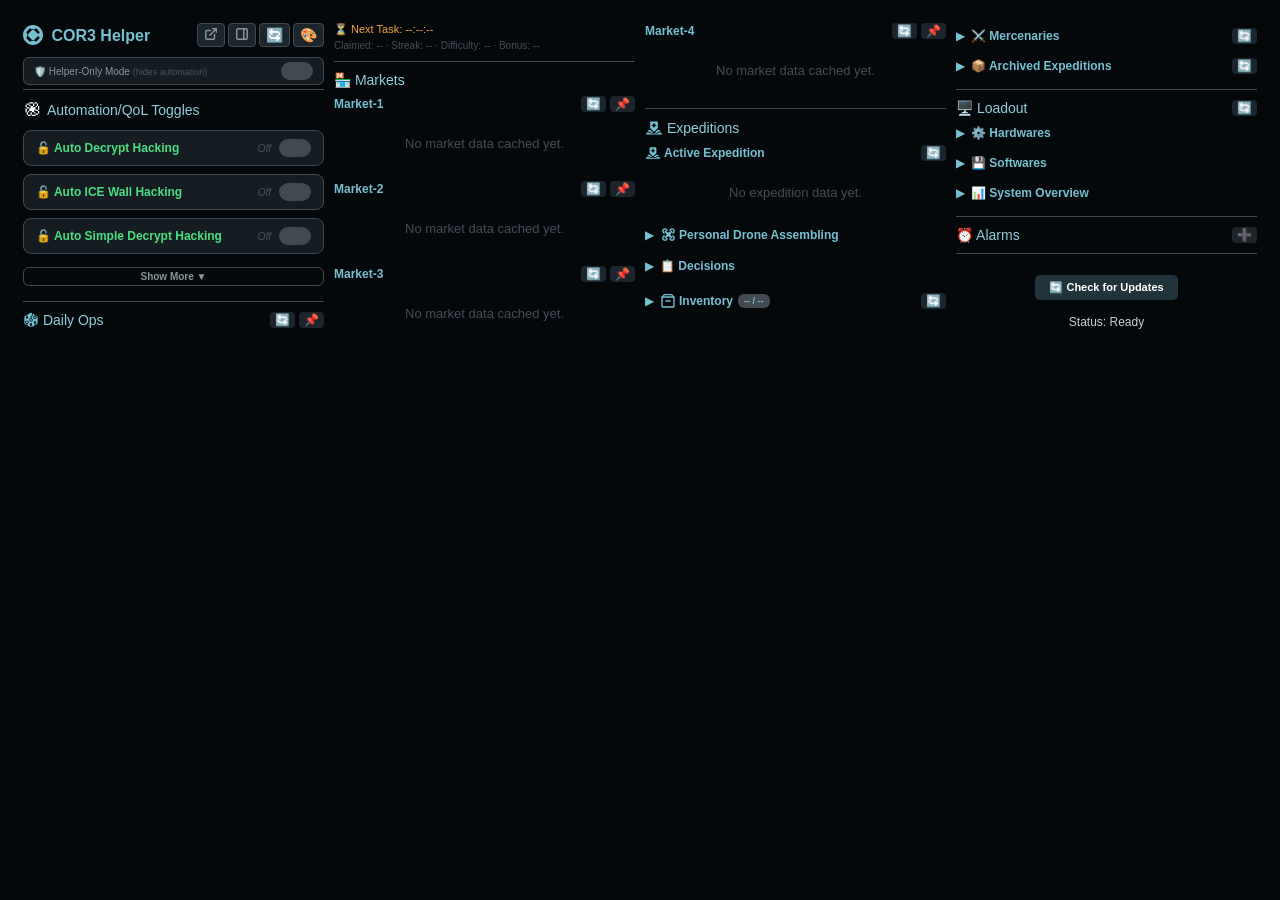
==== commit eebb3054: "Merge 45906f99ca3d133eda7075d1bb29c25a7e7c4357 into 4669f8c3a7d747f04672e216220b404bcd8bb167" ====
--- a/popup.html
+++ b/popup.html
@@ -240,7 +240,6 @@
 
         /* ===== Base Styles (using variables) ===== */
         body {
-            width: 300px;
             padding: 15px;
             font-family: 'Segoe UI', Tahoma, Geneva, Verdana, sans-serif;
             background-color: var(--bg-primary);
@@ -317,6 +316,10 @@
             overflow-x: auto;
             box-sizing: border-box;
         }
+        #mainView {
+            columns: 300px auto;
+            gap: 10px;
+        }
         h3 {
             margin-top: 0;
             text-align: center;
@@ -329,11 +332,13 @@
         }
         .sub-section {
             margin-bottom: 10px;
+            break-inside: avoid;
         }
         .toggles-section {
             margin-bottom: 10px;
             border-top: 1px solid var(--border);
             padding-top: 8px;
+            break-inside: avoid;
         }
         .section-title {
             font-size: 14px;
@@ -2028,6 +2033,7 @@
             border-radius: 8px;
             padding: 10px;
             margin-bottom: 8px;
+            break-inside: avoid;
         }
         .auto-jobs-section .section-title {
             display: flex;
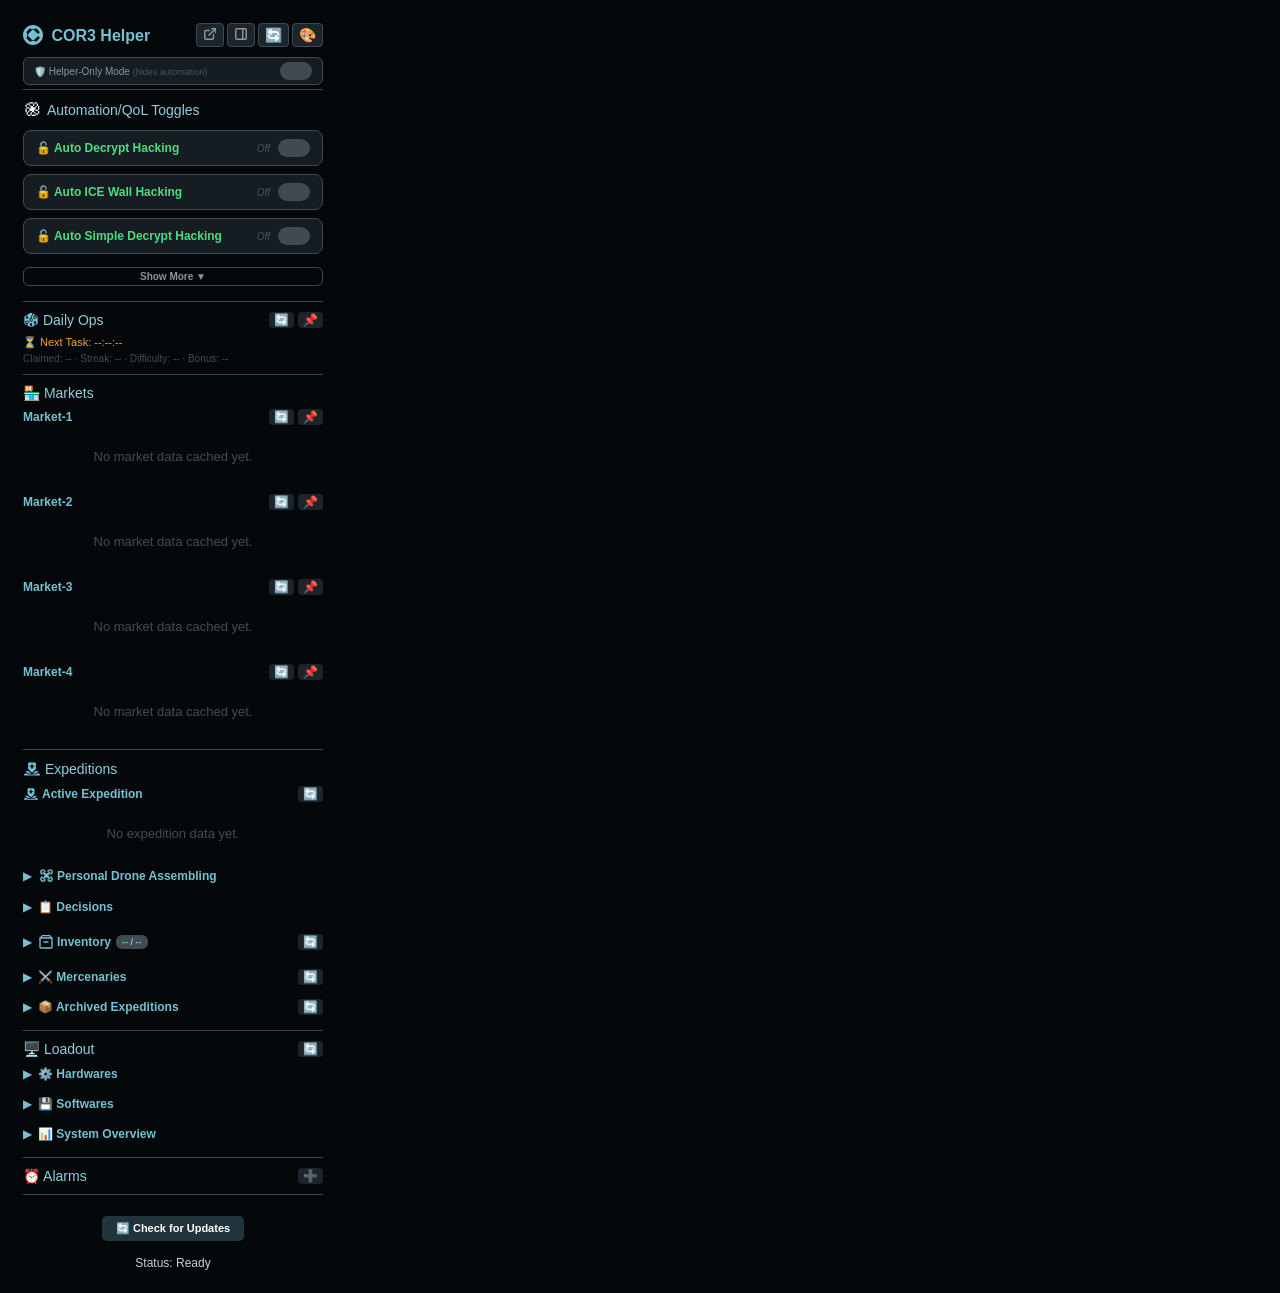
==== commit 08b825c9: "Secret Link/Server Finder, Automation Queue, ICE Wall Solver Fixes And More" ====
--- a/popup.html
+++ b/popup.html
@@ -3,6 +3,28 @@
 <head>
     <meta charset="UTF-8">
     <style>
+        /* 1. Define the width of the entire scrollbar vertical strip */
+        ::-webkit-scrollbar {
+            width: 6px;
+        }
+
+        /* 2. Style the background track (currently the dark grey background) */
+        ::-webkit-scrollbar-track {
+            background: var(--bg-primary);
+            border-radius: 3px;
+        }
+
+        /* 3. Style the actual movable scroll wheel pill (the "thumb") */
+        ::-webkit-scrollbar-thumb {
+            background: var(--border);
+            border-radius: 3px;
+        }
+
+        /* 4. Optional: Change color when the user hovers over it */
+        ::-webkit-scrollbar-thumb:hover {
+            background: var(--text-dim);
+        }
+
         /* ===== Theme CSS Variables ===== */
         body {
             --bg-primary: #05080b;
@@ -240,7 +262,8 @@
 
         /* ===== Base Styles (using variables) ===== */
         body {
-            padding: 15px;
+            width: 300px;
+            padding: 15px 12px 15px 15px;
             font-family: 'Segoe UI', Tahoma, Geneva, Verdana, sans-serif;
             background-color: var(--bg-primary);
             color: var(--text);
@@ -316,10 +339,6 @@
             overflow-x: auto;
             box-sizing: border-box;
         }
-        #mainView {
-            columns: 300px auto;
-            gap: 10px;
-        }
         h3 {
             margin-top: 0;
             text-align: center;
@@ -332,13 +351,11 @@
         }
         .sub-section {
             margin-bottom: 10px;
-            break-inside: avoid;
         }
         .toggles-section {
             margin-bottom: 10px;
             border-top: 1px solid var(--border);
             padding-top: 8px;
-            break-inside: avoid;
         }
         .section-title {
             font-size: 14px;
@@ -2033,7 +2050,6 @@
             border-radius: 8px;
             padding: 10px;
             margin-bottom: 8px;
-            break-inside: avoid;
         }
         .auto-jobs-section .section-title {
             display: flex;
@@ -2609,7 +2625,7 @@
             <div id="dailyHackLog" style="display:none;font-size:10px;margin-top:6px;padding:6px 8px;background:var(--bg-card);border-radius:6px;border:1px solid var(--border);color:var(--accent-cyan);"></div>
             <!-- Auto Job Solver Toggle -->
             <div class="auto-decrypt-row" style="margin-top:8px;">
-                <span class="decrypt-label">🤖 Auto Job Solver</span>
+                <span class="decrypt-label">🤖 Auto Job Solver UI</span>
                 <div style="display:flex;align-items:center;gap:8px;">
                     <span class="decrypt-status" id="autoJobSolverStatus">Off</span>
                     <label class="alarm-toggle-switch">
@@ -2620,7 +2636,7 @@
             </div>
             <!-- Auto Valuable Seller Toggle -->
             <div class="auto-decrypt-row" style="margin-top:8px;">
-                <span class="decrypt-label">💎 Auto Valuable Seller</span>
+                <span class="decrypt-label">💎 Auto Valuable Seller UI</span>
                 <div style="display:flex;align-items:center;gap:8px;">
                     <span class="decrypt-status" id="autoValuableSellerStatus">Off</span>
                     <label class="alarm-toggle-switch">
@@ -2684,6 +2700,18 @@
                     </label>
                 </div>
             </div>
+            <!-- Secret Connection/Server Finder -->
+            <div class="auto-decrypt-row" style="margin-top:8px;">
+                <span class="decrypt-label">🔍 Secret Link/Server Finder</span>
+                <div style="display:flex;align-items:center;gap:8px;">
+                    <span class="decrypt-status" id="secretFinderStatus">Off</span>
+                    <label class="alarm-toggle-switch">
+                        <input type="checkbox" id="secretFinderToggle">
+                        <span class="slider-track"></span>
+                    </label>
+                </div>
+            </div>
+            <div id="secretFinderLog" style="display:none;font-size:10px;margin-top:6px;padding:6px 8px;background:var(--bg-card);border-radius:6px;border:1px solid var(--border);color:var(--accent-cyan);max-height:120px;overflow-y:auto;"></div>
         </div>
         <div style="text-align:center;margin-top:8px;">
             <button id="togglesShowMoreBtn" style="background:none;border:1px solid var(--border);color:var(--text-secondary);font-size:10px;padding:3px 12px;border-radius:6px;cursor:pointer;">Show More ▼</button>
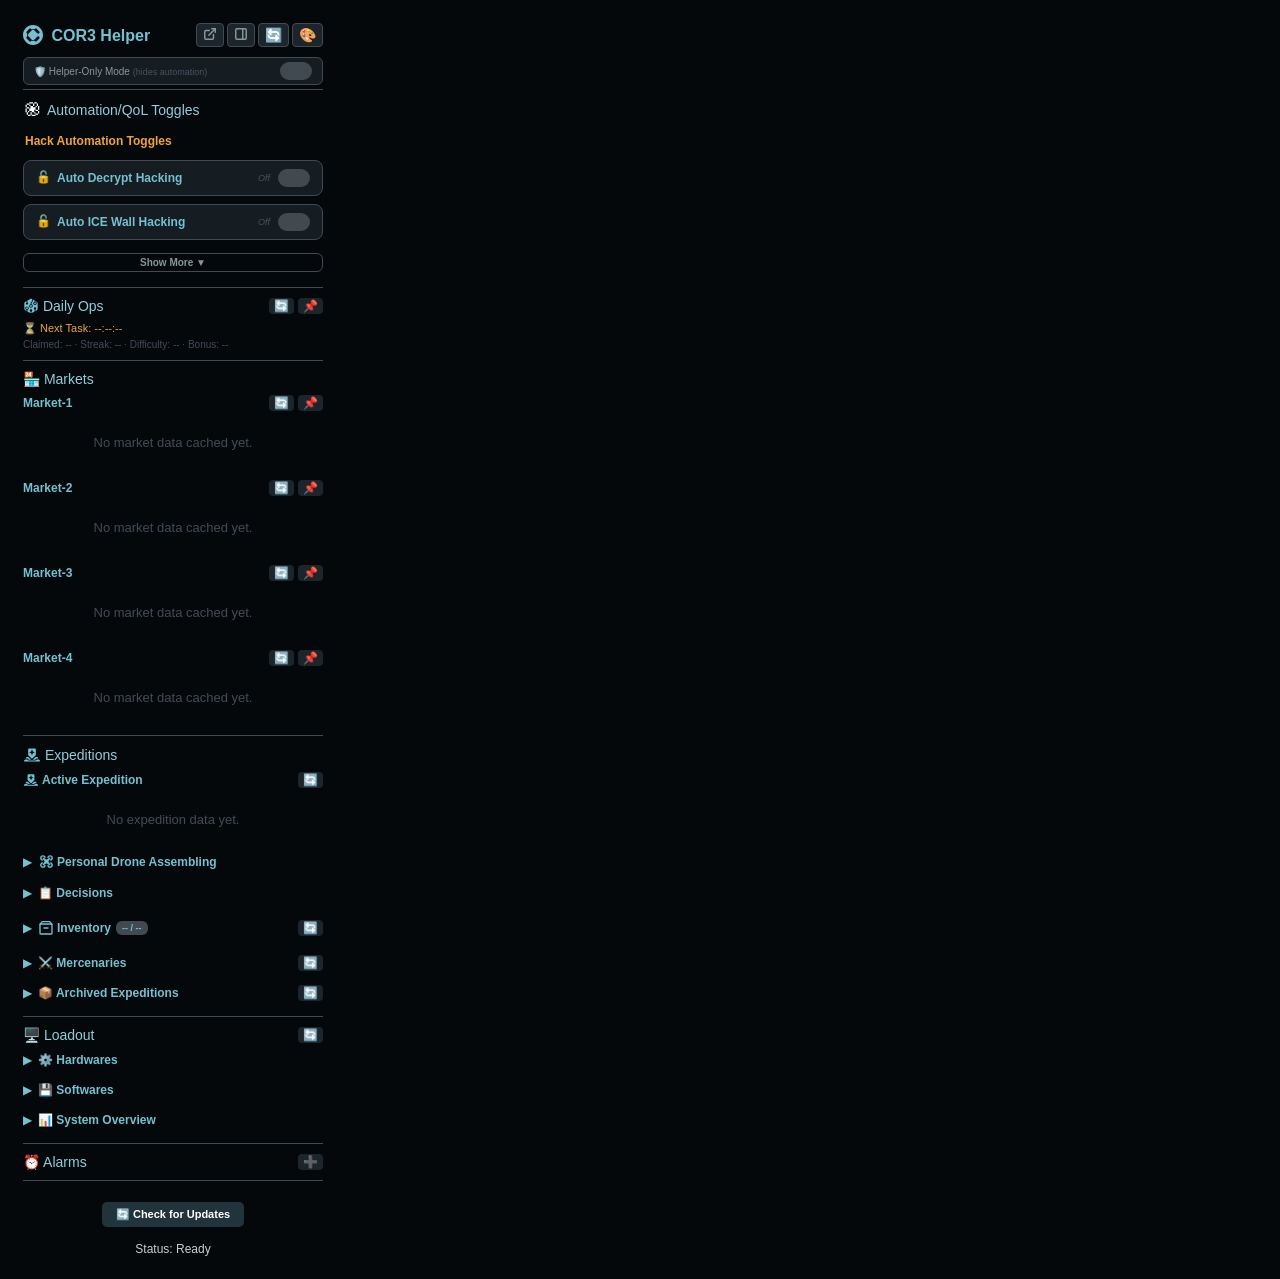
==== commit 506d7cd5: "v1.6.0 — Anti-AFK Clicker, Force-Maintenance, Merc Cost Limiter, Enhancements, Fixes And More" ====
--- a/popup.html
+++ b/popup.html
@@ -36,9 +36,11 @@
             --text-muted: rgba(107, 120, 136, 1);
             --text-dim: rgba(107, 120, 136, 0.6);
             --accent: rgba(118, 193, 209, 1);
-            --accent-purple: rgba(145, 205, 218, 1);
+            --accent-purple: rgb(180, 0, 180);
+            --accent-light-cyan: rgba(145, 205, 218, 1);
             --accent-cyan: rgba(118, 193, 209, 1);
             --accent-green: rgba(74, 222, 128, 1);
+            --accent-gray: rgb(128, 128, 128);
             --accent-orange: rgba(240, 163, 56, 1);
             --accent-yellow: rgba(255, 200, 87, 1);
             --accent-red: rgba(254, 73, 73, 1);
@@ -65,8 +67,10 @@
             --text-dim: #475569;
             --accent: #38bdf8;
             --accent-purple: #a78bfa;
+            --accent-light-cyan: #91cdda;
             --accent-cyan: #67e8f9;
             --accent-green: #34d399;
+            --accent-gray: #808080;
             --accent-orange: #fb923c;
             --accent-yellow: #fbbf24;
             --accent-red: #f87171;
@@ -88,8 +92,10 @@
             --text-dim: #f56363;
             --accent: #ff3c3c;
             --accent-purple: #f281ff;
+            --accent-light-cyan: #91cdda;
             --accent-cyan: #66d9ef;
             --accent-green: #f1a25f;
+            --accent-gray: #808080;
             --accent-orange: #fd971f;
             --accent-yellow: #e6db74;
             --accent-red: #f92672;
@@ -111,8 +117,10 @@
             --text-dim: #5e5477;
             --accent: #c084fc;
             --accent-purple: #a855f7;
+            --accent-light-cyan: #91cdda;
             --accent-cyan: #7dd3fc;
             --accent-green: #4ade80;
+            --accent-gray: #808080;
             --accent-orange: #fb923c;
             --accent-yellow: #facc15;
             --accent-red: #fb7185;
@@ -134,8 +142,10 @@
             --text-dim: #556050;
             --accent: #84cc16;
             --accent-purple: #a78bfa;
+            --accent-light-cyan: #91cdda;
             --accent-cyan: #5eead4;
             --accent-green: #22c55e;
+            --accent-gray: #808080;
             --accent-orange: #f59e0b;
             --accent-yellow: #eab308;
             --accent-red: #ef4444;
@@ -157,8 +167,10 @@
             --text-dim: #e78bcb;
             --accent: #ff2d95;
             --accent-purple: #bf5af2;
+            --accent-light-cyan: #91cdda;
             --accent-cyan: #00f0ff;
             --accent-green: #39ff14;
+            --accent-gray: #808080;
             --accent-orange: #ff6e27;
             --accent-yellow: #ffe600;
             --accent-red: #ff1744;
@@ -180,8 +192,10 @@
             --text-dim: #4a6a7d;
             --accent: #00b4d8;
             --accent-purple: #7b68ee;
+            --accent-light-cyan: #91cdda;
             --accent-cyan: #48cae4;
             --accent-green: #2dd4bf;
+            --accent-gray: #808080;
             --accent-orange: #ffa94d;
             --accent-yellow: #ffd43b;
             --accent-red: #ff6b6b;
@@ -203,8 +217,10 @@
             --text-dim: #6a5840;
             --accent: #f59e0b;
             --accent-purple: #d4a0ff;
+            --accent-light-cyan: #91cdda;
             --accent-cyan: #7dd3fc;
             --accent-green: #a3e635;
+            --accent-gray: #808080;
             --accent-orange: #fb923c;
             --accent-yellow: #facc15;
             --accent-red: #ef4444;
@@ -226,8 +242,10 @@
             --text-dim: #506878;
             --accent: #7dd3fc;
             --accent-purple: #c4b5fd;
+            --accent-light-cyan: #91cdda;
             --accent-cyan: #a5f3fc;
             --accent-green: #86efac;
+            --accent-gray: #808080;
             --accent-orange: #fdba74;
             --accent-yellow: #fde68a;
             --accent-red: #fca5a5;
@@ -249,8 +267,10 @@
             --text-dim: #6272a4;
             --accent: #61dafb;
             --accent-purple: #bd93f9;
+            --accent-light-cyan: #91cdda;
             --accent-cyan: #8be9fd;
             --accent-green: #50fa7b;
+            --accent-gray: #808080;
             --accent-orange: #ffb86c;
             --accent-yellow: #f1fa8c;
             --accent-red: #ff5555;
@@ -360,7 +380,7 @@
         .section-title {
             font-size: 14px;
             margin-bottom: 8px;
-            color: var(--accent-purple);
+            color: var(--accent-light-cyan);
         }
         .alarm-section-title {
             font-size: 14px;
@@ -368,7 +388,7 @@
             align-items: center;
             justify-content: space-between;
             margin-bottom: 8px;
-            color: var(--accent-purple);
+            color: var(--accent-light-cyan);
         }
         .daily-section-symbol {
             display: flex;
@@ -382,7 +402,7 @@
             align-items: center;
             justify-content: space-between;
             margin-bottom: 8px;
-            color: var(--accent-purple);
+            color: var(--accent-light-cyan);
         }
         select, input {
             width: 100%;
@@ -490,8 +510,9 @@
             flex: 1;
         }
         .option-stats {
-            display: flex;
-            gap: 12px;
+            display: grid;
+            justify-items: center;
+            gap: 2px;
             font-size: 11px;
         }
         .stat-risk {
@@ -524,9 +545,8 @@
         }
         .option-score {
             font-size: 10px;
-            color: var(--accent-purple);
-            font-weight: bold;
-            margin-left: 6px;
+            color: var(--accent-light-cyan);
+            font-weight: bold;
             white-space: nowrap;
         }
         .no-decisions {
@@ -590,7 +610,7 @@
             justify-content: space-between;
             gap: 6px;
             font-size: 10px;
-            color: var(--accent-green);
+            color: var(--text-muted);
             margin-bottom: 6px;
         }
         .auto-choose-row input[type="checkbox"] {
@@ -651,7 +671,7 @@
         .merc-status { font-size: 10px; font-weight: bold; padding: 2px 6px; border-radius: 3px; display: inline-block; }
         .merc-status.available { background: var(--accent-green); color: var(--bg-primary); }
         .merc-status.resting { background: var(--accent-orange); color: var(--bg-primary); }
-        .merc-status.contracted { background: var(--accent-purple); color: var(--bg-primary); }
+        .merc-status.contracted { background: var(--accent-light-cyan); color: var(--bg-primary); }
         .merc-rest-timer { font-size: 10px; color: var(--accent-orange); margin-left: 6px; }
 
         /* Archived expedition cards */
@@ -670,7 +690,38 @@
         .outcome-fail { background: var(--accent-red); color: var(--bg-primary); }
         .outcome-death { background: #ff0000; color: var(--bg-primary); }
         .archived-exp-info { font-size: 10px; color: var(--text-muted); line-height: 1.5; }
-        .container-items { margin-top: 6px; }
+        .container-items { margin-top: 3px; margin-bottom: 3px; }
+
+        /* Specialist timer info */
+        .specialist-timer-row {
+            font-size: 11px;
+            color: var(--text-dim);
+            line-height: 1.6;
+        }
+        .specialist-timer-row .specialist-timer {
+            color: var(--accent-orange);
+            font-family: monospace;
+        }
+        .specialist-timer-row .specialist-grace {
+            color: #e06666;
+            font-family: monospace;
+        }
+        .rented-tag {
+            height: 20px;
+            display: flex;
+            align-items: center;
+            justify-content: center;
+            flex-shrink: 0;
+            padding: 0 4px;
+            font-family: 'Roboto Mono', monospace;
+            font-size: 13px;
+            line-height: 20px;
+            white-space: nowrap;
+            border-radius: 4px;
+            border: 1px solid var(--accent-orange);
+            color: var(--accent-orange);
+            background-color: color-mix(in srgb, var(--accent-orange) 20%, transparent);
+        }
 
         /* Inventory items */
         .space-badge {
@@ -755,7 +806,7 @@
             border-radius: 3px;
         }
         .badge-craft { background: var(--accent-green); color: var(--bg-primary); }
-        .badge-use { background: var(--accent-purple); color: var(--bg-primary); }
+        .badge-use { background: var(--accent-light-cyan); color: var(--bg-primary); }
         .badge-no { background: var(--border); color: var(--text-dim); }
         .tier-common { border-left: 3px solid #a0a0a0; }
         .tier-rare { border-left: 3px solid var(--accent-cyan); }
@@ -820,6 +871,16 @@
         }
 
         /* Auto Decrypt Hacking toggle */
+        .auto-decrypt-title {
+            display: flex;
+            align-items: center;
+            justify-content: space-between;
+            padding: 4px 2px;
+            margin-bottom: 8px;
+            font-size: 12px;
+            font-weight: 800;
+            color: var(--accent-orange);
+        }
         .auto-decrypt-row {
             display: flex;
             align-items: center;
@@ -832,14 +893,14 @@
             font-size: 12px;
         }
         .auto-decrypt-row .decrypt-label {
-            color: var(--accent-green);
+            color: var(--accent-cyan);
             font-weight: bold;
             display: flex;
             align-items: center;
             gap: 6px;
         }
         .auto-decrypt-row .decrypt-status {
-            font-size: 10px;
+            font-size: 9px;
             color: var(--text-dim);
             font-style: italic;
         }
@@ -896,6 +957,10 @@
         .expandable-body.open {
             display: block;
         }
+        .expandable-body.openExtended {
+            display: block;
+            margin-bottom: 6px;
+        }
         .detail-row {
             font-size: 11px;
             color: var(--text-muted);
@@ -915,13 +980,13 @@
             clear: both;
         }
         .market-rep-fill {
-            background: var(--accent-purple);
+            background: var(--accent-light-cyan);
             height: 100%;
             border-radius: 4px;
         }
         .market-category-title {
             font-size: 12px;
-            color: var(--accent-purple);
+            color: var(---accent-light-cyan);
             margin: 8px 0 4px 0;
             font-weight: bold;
         }
@@ -936,12 +1001,11 @@
             align-items: flex-start;
         }
         .market-item-card img {
-            margin-top: 6px;
             width: 40px;
             height: 40px;
             border-radius: 6px;
+            background: var(--bg-primary);
             object-fit: contain;
-            background: var(--bg-primary);
             flex-shrink: 0;
         }
         .market-item-info {
@@ -1120,7 +1184,7 @@
         }
         .alarm-form {
             background: var(--section-bg);
-            border: 1px solid var(--accent-purple);
+            border: 1px solid var(--accent-light-cyan);
             border-radius: 6px;
             padding: 8px;
             margin-top: 6px;
@@ -1128,7 +1192,7 @@
         .alarm-form-title {
             font-size: 11px;
             font-weight: bold;
-            color: var(--accent-purple);
+            color: var(--accent-light-cyan);
             margin-bottom: 6px;
         }
         .no-alarms {
@@ -1144,7 +1208,7 @@
             padding: 2px 5px !important;
         }
         .pin-btn.pinned {
-            background: var(--accent-purple) !important;
+            background: var(--accent-light-cyan) !important;
             color: var(--bg-primary) !important;
         }
 
@@ -1363,14 +1427,14 @@
         .merc-faction img { width: 12px; height: 12px; border-radius: 50%; }
         /* Archived expedition cards */
         .archived-exp-card { background: var(--bg-card); border-radius: 8px; padding: 8px 10px; margin-bottom: 6px; border: 1px solid var(--border); }
-        .archived-exp-header { display: flex; align-items: center; justify-content: space-between; margin-bottom: 4px; }
+        .archived-exp-header { display: flex; align-items: center; justify-content: space-between; margin-bottom: 6px; }
         .archived-exp-merc { font-size: 12px; font-weight: bold; color: var(--accent-cyan); }
         .outcome-tag { font-size: 9px; padding: 2px 6px; border-radius: 3px; font-weight: bold; }
         .outcome-full { background: var(--accent-green); color: var(--bg-primary); }
         .outcome-partial { background: var(--accent-orange); color: var(--bg-primary); }
         .outcome-fail { background: var(--accent-red); color: var(--bg-primary); }
         .outcome-death { background: #ff0000; color: var(--bg-primary); }
-        .archived-exp-info { font-size: 10px; color: var(--text-muted); margin-bottom: 4px; }
+        .archived-exp-info { font-size: 10px; color: var(--text-muted); margin-bottom: 3px; }
         .expedition-card {
             background: var(--bg-card);
             border-radius: 8px;
@@ -1828,9 +1892,9 @@
             height: 40px;
             border-radius: 4px;
             object-fit: contain;
+            background: var(--bg-primary);
             flex-shrink: 0;
         }
-        .loadout-sw-img.zoom { transform: scale(2); }
         .loadout-sw-name { font-size: 11px; font-weight: bold; color: #fff; flex: 1; white-space: nowrap; overflow: hidden; text-overflow: ellipsis; }
         .loadout-sw-install-btn {
             height: 15px;
@@ -2278,7 +2342,7 @@
             padding: 2px 0;
         }
         .debug-job-status.open { background: var(--border); color: var(--text-muted); }
-        .debug-job-status.in-progress { background: var(--accent-purple); color: var(--bg-primary); }
+        .debug-job-status.in-progress { background: var(--accent-light-cyan); color: var(--bg-primary); }
         .debug-job-status.pending { background: var(--accent-yellow); color: var(--bg-primary); }
         .debug-job-status.running { background: var(--accent-cyan); color: var(--bg-primary); }
         .debug-job-status.done { background: var(--accent-green); color: var(--bg-primary); }
@@ -2338,6 +2402,7 @@
             margin-bottom: 2px;
         }
         .valuable-tab {
+            display: grid;
             flex: 1;
             padding: 6px 10px;
             font-size: 11px;
@@ -2495,7 +2560,7 @@
             white-space: nowrap;
         }
         .valuable-status.open { background: var(--border); color: var(--text-muted); }
-        .valuable-status.in-progress { background: var(--accent-purple); color: var(--bg-primary); }
+        .valuable-status.in-progress { background: var(--accent-light-cyan); color: var(--bg-primary); }
         .valuable-status.partially-downloaded { background: var(--accent-yellow); color: var(--bg-primary); }
         .valuable-status.downloaded { background: var(--accent-cyan); color: var(--bg-primary); }
         .valuable-status.done { background: var(--accent-green); color: var(--bg-primary); }
@@ -2524,6 +2589,60 @@
             color: var(--text-dim) !important;
             cursor: not-allowed;
             transform: none !important;
+        }
+        .maint-row {
+            display: grid;
+            align-items: center;
+            gap: 6px;
+            padding: 5px 0;
+            font-size: 11px;
+            color: var(--text-secondary);
+            border-bottom: 1px solid var(--border);
+            justify-content: space-between;
+            grid-template-columns: 0.7fr auto 0.95fr 0fr;
+        }
+        .maint-row:last-child { border-bottom: none; }
+        .maint-row .maint-name { flex: 1; font-weight: bold; }
+        .maint-row .maint-timer { color: var(--text-dim); font-family: monospace; align-self: center; }
+        .maint-row .maint-status {
+            font-size: 9px;
+            padding: 1px 5px;
+            border-radius: 3px;
+            font-weight: bold;
+            white-space: nowrap;
+        }
+        .maint-status.upcoming { background: var(--accent-yellow); color: var(--bg-primary); justify-self: end; width: 80px; text-align: center; }
+        .maint-status.in-maintenance { background: var(--accent-red); color: var(--bg-primary); justify-self: end; width: 80px; text-align: center; }
+        .maint-row .maint-checkbox { width: 13px; height: 14px; margin: 0; cursor: pointer; accent-color: var(--accent-orange); flex-shrink: 0; justify-self: end; }
+        .maint-force-selected-row {
+            display: flex;
+            justify-content: flex-end;
+            padding: 5px 0 2px;
+            margin-top: 2px;
+        }
+        .maint-force-selected-btn {
+            font-size: 10px;
+            padding: 3px 12px;
+            border: 1px solid var(--accent-yellow);
+            border-radius: 3px;
+            background: transparent;
+            color: var(--accent-yellow);
+            cursor: pointer;
+            font-weight: bold;
+            transition: background 0.2s, color 0.2s;
+        }
+        .maint-force-selected-btn:hover { background: var(--accent-yellow); color: var(--bg-primary); }
+        .maint-force-selected-btn:disabled {
+            opacity: 0.4;
+            cursor: not-allowed;
+            background: transparent !important;
+            color: var(--accent-orange) !important;
+            border-color: var(--accent-gray);
+        }
+        .maint-force-selected-btn.in-progress {
+            border-color: var(--accent-orange);
+            color: var(--accent-orange);
+            cursor: default;
         }
     </style>
 </head>
@@ -2573,9 +2692,16 @@
             <span class="daily-section-symbol">֎</span>
             <span class="daily-section-title">Automation/QoL Toggles</span>
         </div>
+        <!-- Hack Automation Toggles -->
+        <div class="auto-decrypt-title">
+            <span>Hack Automation Toggles</span>
+        </div>
         <!-- Auto Decrypt Hacking -->
         <div class="auto-decrypt-row">
-            <span class="decrypt-label">&#x1F513; Auto Decrypt Hacking</span>
+            <div style="display:flex;gap:6px;">
+                <span class="decrypt-label" style="margin-bottom: 2px;">&#x1F513;</span>
+                <span class="decrypt-label">Auto Decrypt Hacking</span>
+            </div>
             <div style="display:flex;align-items:center;gap:8px;">
                 <span class="decrypt-status" id="decryptStatus">Off</span>
                 <label class="alarm-toggle-switch">
@@ -2587,7 +2713,10 @@
         <div id="dailyHackInfo" style="display:none;font-size:10px;color:var(--accent-cyan);margin-top:6px;"></div>
         <!-- Auto ICE Wall Hacking -->
         <div class="auto-decrypt-row" style="margin-top:8px;">
-            <span class="decrypt-label">&#x1F513; Auto ICE Wall Hacking</span>
+            <div style="display:flex;gap:6px;">
+                <span class="decrypt-label" style="margin-bottom: 2px;">&#x1F513;</span>
+                <span class="decrypt-label">Auto ICE Wall Hacking</span>
+            </div>
             <div style="display:flex;align-items:center;gap:8px;">
                 <span class="decrypt-status" id="iceWallStatus">Off</span>
                 <label class="alarm-toggle-switch">
@@ -2597,23 +2726,29 @@
             </div>
         </div>
         <div id="iceWallSolverStatusLine" style="display:none;font-size:10px;margin-top:6px;padding:6px 8px;background:var(--bg-card);border-radius:6px;border:1px solid var(--border);color:var(--accent-cyan);"></div>
-        <!-- Auto Simple Decrypt Hacking -->
-        <div class="auto-decrypt-row" style="margin-top:8px;">
-            <span class="decrypt-label">&#x1F513; Auto Simple Decrypt Hacking</span>
-            <div style="display:flex;align-items:center;gap:8px;">
-                <span class="decrypt-status" id="simpleDecryptStatus">Off</span>
-                <label class="alarm-toggle-switch">
-                    <input type="checkbox" id="autoSimpleDecryptToggle">
-                    <span class="slider-track"></span>
-                </label>
-            </div>
-        </div>
-        <div id="simpleDecryptSolverStatusLine" style="display:none;font-size:10px;margin-top:6px;padding:6px 8px;background:var(--bg-card);border-radius:6px;border:1px solid var(--border);color:var(--accent-cyan);"></div>
         <!-- Show More / Show Less -->
         <div id="togglesExtra" style="display:none;">
+            <!-- Auto Simple Decrypt Hacking -->
+            <div class="auto-decrypt-row" style="margin-top:8px;">
+                <div style="display:flex;gap:6px;">
+                    <span class="decrypt-label" style="margin-bottom: 2px;">&#x1F513;</span>
+                    <span class="decrypt-label">Auto Simple Decrypt Hacking</span>
+                </div>
+                <div style="display:flex;align-items:center;gap:8px;">
+                    <span class="decrypt-status" id="simpleDecryptStatus">Off</span>
+                    <label class="alarm-toggle-switch">
+                        <input type="checkbox" id="autoSimpleDecryptToggle">
+                        <span class="slider-track"></span>
+                    </label>
+                </div>
+            </div>
+            <div id="simpleDecryptSolverStatusLine" style="display:none;font-size:10px;margin-top:6px;padding:6px 8px;background:var(--bg-card);border-radius:6px;border:1px solid var(--border);color:var(--accent-cyan);"></div>
             <!-- Auto Daily Hacking -->
             <div class="auto-decrypt-row" style="margin-top:8px;">
-                <span class="decrypt-label">&#x1F513; Auto Daily Hacking</span>
+                <div style="display:flex;gap:6px;">
+                    <span class="decrypt-label" style="margin-bottom: 2px;">&#x1F513;</span>
+                    <span class="decrypt-label">Auto Daily Hacking</span>
+                </div>
                 <div style="display:flex;align-items:center;gap:8px;">
                     <span class="decrypt-status" id="dailyHackStatus">Off</span>
                     <label class="alarm-toggle-switch">
@@ -2622,7 +2757,11 @@
                     </label>
                 </div>
             </div>
-            <div id="dailyHackLog" style="display:none;font-size:10px;margin-top:6px;padding:6px 8px;background:var(--bg-card);border-radius:6px;border:1px solid var(--border);color:var(--accent-cyan);"></div>
+            <div id="dailyHackLog" style="display:none;font-size:10px;margin-top:6px;margin-bottom:6px;padding:6px 8px;background:var(--bg-card);border-radius:6px;border:1px solid var(--border);color:var(--accent-cyan);"></div>
+            <!-- QoL Toggles -->
+            <div class="auto-decrypt-title">
+                <span>Objective Automation Toggles</span>
+            </div>
             <!-- Auto Job Solver Toggle -->
             <div class="auto-decrypt-row" style="margin-top:8px;">
                 <span class="decrypt-label">🤖 Auto Job Solver UI</span>
@@ -2647,11 +2786,44 @@
             </div>
             <!-- Auto Update Markets -->
             <div class="auto-decrypt-row" style="margin-top:8px;">
-                <span class="decrypt-label">📊 Auto Update Markets</span>
+                <div style="display:flex;gap:4px;">
+                    <span class="decrypt-label" style="margin-bottom: 2px;">📊</span>
+                    <span class="decrypt-label">Auto Update Markets</span>
+                </div>
                 <div style="display:flex;align-items:center;gap:8px;">
                     <span class="decrypt-status" id="autoUpdateMarketsStatus">Off</span>
                     <label class="alarm-toggle-switch">
                         <input type="checkbox" id="autoUpdateMarketsToggle">
+                        <span class="slider-track"></span>
+                    </label>
+                </div>
+            </div>
+            <!-- Secret Connection/Server Finder -->
+            <div class="auto-decrypt-row" style="margin-top:8px;">
+                <span class="decrypt-label">🔍 Secret Link/Server Finder</span>
+                <div style="display:flex;align-items:center;gap:8px;">
+                    <span class="decrypt-status" id="secretFinderStatus">Off</span>
+                    <label class="alarm-toggle-switch">
+                        <input type="checkbox" id="secretFinderToggle">
+                        <span class="slider-track"></span>
+                    </label>
+                </div>
+            </div>
+            <div id="secretFinderLog" style="display:none;font-size:10px;margin-top:6px;margin-bottom:6px;padding:6px 8px;background:var(--bg-card);border-radius:6px;border:1px solid var(--border);color:var(--accent-cyan);max-height:120px;overflow-y:auto;"></div>
+            <!-- QoL Toggles -->
+            <div class="auto-decrypt-title">
+                <span>QoL Toggles</span>
+            </div>
+            <!-- Anti-AFK Clicker -->
+            <div class="auto-decrypt-row" style="margin-top:8px;">
+                <div style="display:flex;gap:6px;padding-left:2px;">
+                    <span class="decrypt-label" style="margin-bottom: 1px;">🖱️</span>
+                    <span class="decrypt-label">Anti-AFK Clicker</span>
+                </div>
+                <div style="display:flex;align-items:center;gap:8px;">
+                    <span class="decrypt-status" id="antiAfkStatus">Off</span>
+                    <label class="alarm-toggle-switch">
+                        <input type="checkbox" id="antiAfkToggle">
                         <span class="slider-track"></span>
                     </label>
                 </div>
@@ -2700,18 +2872,6 @@
                     </label>
                 </div>
             </div>
-            <!-- Secret Connection/Server Finder -->
-            <div class="auto-decrypt-row" style="margin-top:8px;">
-                <span class="decrypt-label">🔍 Secret Link/Server Finder</span>
-                <div style="display:flex;align-items:center;gap:8px;">
-                    <span class="decrypt-status" id="secretFinderStatus">Off</span>
-                    <label class="alarm-toggle-switch">
-                        <input type="checkbox" id="secretFinderToggle">
-                        <span class="slider-track"></span>
-                    </label>
-                </div>
-            </div>
-            <div id="secretFinderLog" style="display:none;font-size:10px;margin-top:6px;padding:6px 8px;background:var(--bg-card);border-radius:6px;border:1px solid var(--border);color:var(--accent-cyan);max-height:120px;overflow-y:auto;"></div>
         </div>
         <div style="text-align:center;margin-top:8px;">
             <button id="togglesShowMoreBtn" style="background:none;border:1px solid var(--border);color:var(--text-secondary);font-size:10px;padding:3px 12px;border-radius:6px;cursor:pointer;">Show More ▼</button>
@@ -2798,8 +2958,18 @@
         </div>
         <!-- Tabs -->
         <div class="valuable-tabs">
-            <button class="valuable-tab active" data-vtab="servers" id="valuableTabServers">📡 Servers With Valuables</button>
-            <button class="valuable-tab" data-vtab="downloads" id="valuableTabDownloads">📁 Downloads Folder</button>
+            <button class="valuable-tab active" data-vtab="servers" id="valuableTabServers">
+                <span>📡</span>
+                <span>Servers</span>
+            </button>
+            <button class="valuable-tab" data-vtab="downloads" id="valuableTabDownloads">
+                <span>📁</span>
+                <span>Downloads</span>
+            </button>
+            <button class="valuable-tab" data-vtab="maintenance" id="valuableTabMaintenance">
+                <span>🔧</span>
+                <span>Maintenance</span>
+            </button>
         </div>
         <!-- Servers With Valuables -->
         <div class="valuable-tab-content active" id="valuableContentServers">
@@ -2808,6 +2978,10 @@
         <!-- Downloads Folder -->
         <div class="valuable-tab-content" id="valuableContentDownloads">
             <div class="auto-jobs-no-jobs">No download data yet. Click "Start Valuable Search" to scan.</div>
+        </div>
+        <!-- Maintenance Tracker -->
+        <div class="valuable-tab-content" id="valuableContentMaintenance">
+            <div class="auto-jobs-no-jobs">Run "Start Valuable Search" to see the maintenance status of servers.</div>
         </div>
         <!-- Start Valuable Seller Button -->
         <button class="valuable-btn start" id="valuableSellerBtn">▶ Start Valuable Seller</button>
@@ -2956,14 +3130,14 @@
         <div class="last-updated" id="decisionLastUpdated"></div>
         <div class="expandable-body" id="decisionsSectionBody">
             <!-- Modifier controls -->
-            <div id="modifierDisplay" style="font-size:10px;margin-bottom:6px;">
-                <span style="color:var(--text-muted);">Loot: <strong id="modLootDisplay">3</strong> · Risk: <strong id="modRiskDisplay">-2</strong></span>
+            <div id="modifierDisplay" style="font-size:10px;margin-bottom:6px;margin-top:2px;">
+                <span style="color:var(--text-muted);">Loot: <strong id="modLootDisplay">1</strong> · Risk: <strong id="modRiskDisplay">-5</strong></span>
                 <span id="modDefaultsNote" style="color:var(--accent-orange);font-size:9px;margin-left:6px;display:none;">(defaults)</span>
-                <button id="editModifiersBtn" class="refresh-btn-small" style="margin-left:8px;font-size:9px;padding:2px 6px;" title="Edit modifiers">✏️</button>
-            </div>
-            <div id="modifierEditRow" style="display:none;font-size:10px;margin-bottom:6px;">
-                <label>Loot × <input type="number" id="lootModifier" min="0" max="9" value="3" style="width:36px;"></label>
-                <label style="margin-left:8px;">Risk × <input type="number" id="riskModifier" min="-9" max="0" value="-2" style="width:36px;"></label>
+                <button id="editModifiersBtn" class="refresh-btn-small" style="margin-left:8px;font-size:9px;padding:2px 6px;vertical-align:1px;" title="Edit modifiers">✏️</button>
+            </div>
+            <div id="modifierEditRow" style="display:none;font-size:10px;margin-bottom:6px;margin-top:2px;">
+                <label>Loot × <input type="number" id="lootModifier" min="0" max="9" value="1" style="width:36px;"></label>
+                <label style="margin-left:8px;">Risk × <input type="number" id="riskModifier" min="-9" max="0" value="-5" style="width:36px;"></label>
                 <button id="saveModifiersBtn" class="refresh-btn-small" style="margin-left:8px;font-size:9px;padding:2px 6px;">💾 Save</button>
                 <button id="cancelModifiersBtn" class="refresh-btn-small" style="margin-left:4px;font-size:9px;padding:2px 6px;">Cancel</button>
             </div>
@@ -2971,6 +3145,13 @@
                 <span style="font-size:10px;">Apply modifiers to scores</span>
                 <label class="alarm-toggle-switch" style="margin-right:6px;">
                     <input type="checkbox" id="modifiersEnabledToggle" checked>
+                    <span class="slider-track"></span>
+                </label>
+            </div>
+            <div class="auto-choose-row">
+                <span style="font-size:10px;">Get rid of Veterans (🎖️)</span>
+                <label class="alarm-toggle-switch" style="margin-right:6px;">
+                    <input type="checkbox" id="getRidOfVeteransToggle">
                     <span class="slider-track"></span>
                 </label>
             </div>
@@ -3007,6 +3188,7 @@
         </div>
         <div class="last-updated" id="inventoryLastUpdated"></div>
         <div class="expandable-body" id="inventorySectionBody">
+            <div id="specialistTimerInfo" style="display:none;"></div>
             <div id="inventoryContainer"><div class="no-decisions">Loading inventory...</div></div>
             <div class="loadout-hw-info-overlay" id="inventoryInfoOverlay"></div>
             <div class="loadout-hw-info-popup" id="inventoryInfoPopup"></div>
@@ -3022,7 +3204,25 @@
         </div>
         <div class="last-updated" id="mercenariesLastUpdated"></div>
         <div class="expandable-body" id="mercenariesSectionBody">
-            <div class="auto-choose-row" style="margin-top:4px;">
+            <div id="mercCostDisplay" style="font-size:10px;margin-bottom:6px;margin-top:2px;">
+                <span style="color:var(--text-muted);">Maximum merc cost limit: <strong id="mercCostDisplayValue">15000</strong></span>
+                <button id="editMercCostBtn" class="refresh-btn-small" style="margin-left:8px;font-size:9px;padding:2px 6px;vertical-align:1px;" title="Edit max cost">✏️</button>
+            </div>
+            <div id="mercCostEditRow" style="display:none;font-size:10px;margin-bottom:6px;margin-top:2px;">
+                <label>Max cost: <input type="number" id="maxMercCostInput" min="0" max="999999" value="15000" style="width:70px;"></label>
+                <button id="saveMercCostBtn" class="refresh-btn-small" style="margin-left:8px;font-size:9px;padding:2px 6px;">💾 Save</button>
+                <button id="cancelMercCostBtn" class="refresh-btn-small" style="margin-left:4px;font-size:9px;padding:2px 6px;">Cancel</button>
+            </div>
+            <div class="auto-choose-row">
+                <span style="font-size:10px;">Apply merc cost limiter</span>
+                <div style="display:flex;align-items:center;gap:8px;">
+                    <label class="alarm-toggle-switch">
+                        <input type="checkbox" id="applyMercCostLimiterToggle">
+                        <span class="slider-track"></span>
+                    </label>
+                </div>
+            </div>
+            <div class="auto-choose-row">
                 <span style="font-size:10px;">Auto-send selected mercenary after expedition ends</span>
                 <div style="display:flex;align-items:center;gap:8px;">
                     <label class="alarm-toggle-switch">
@@ -3031,7 +3231,7 @@
                     </label>
                 </div>
             </div>
-            <div class="auto-choose-row" style="margin-top:2px;">
+            <div class="auto-choose-row">
                 <span style="font-size:10px;">Auto-choose cheapest available mercenary</span>
                 <div style="display:flex;align-items:center;gap:8px;">
                     <label class="alarm-toggle-switch">
@@ -3040,7 +3240,7 @@
                     </label>
                 </div>
             </div>
-            <div class="auto-choose-row" style="margin-top:2px;">
+            <div class="auto-choose-row">
                 <span style="font-size:10px;">Auto-choose USOL first</span>
                 <div style="display:flex;align-items:center;gap:8px;">
                     <label class="alarm-toggle-switch">
@@ -3049,7 +3249,7 @@
                     </label>
                 </div>
             </div>
-            <div class="auto-choose-row" style="margin-top:2px;">
+            <div class="auto-choose-row">
                 <span style="font-size:10px;">Ignore elite mercenary</span>
                 <div style="display:flex;align-items:center;gap:8px;">
                     <label class="alarm-toggle-switch">
@@ -3058,7 +3258,7 @@
                     </label>
                 </div>
             </div>
-            <div class="auto-choose-row" style="margin-top:2px;">
+            <div class="auto-choose-row">
                 <span style="font-size:10px;">Auto-sell cheapest items when stash is full</span>
                 <div style="display:flex;align-items:center;gap:8px;">
                     <label class="alarm-toggle-switch">
@@ -3070,8 +3270,7 @@
             <div id="mercenaryConfigRow" style="display:none;font-size:10px;color:var(--text-dim);margin-bottom:6px;">
                 Selected: <span id="selectedMercenaryName" style="color:var(--accent-cyan);font-weight:bold;">None</span>
             </div>
-            <div id="mercStashWarning" style="display:none;background:rgba(255,160,0,0.15);border:1px solid var(--accent-orange);border-radius:6px;padding:6px 10px;margin-bottom:6px;font-size:10px;color:var(--accent-orange);">
-                ⚠️ Stash is full — auto-send mercenary disabled. Clear stash and re-enable auto-send to resume.
+            <div id="mercWarning" style="display:none;background:rgba(255,160,0,0.15);border:1px solid var(--accent-orange);border-radius:6px;padding:6px 10px;margin-bottom:6px;font-size:10px;color:var(--accent-orange);">
             </div>
             <div id="mercenariesContainer"><div class="no-decisions">Loading mercenaries...</div></div>
         </div>
